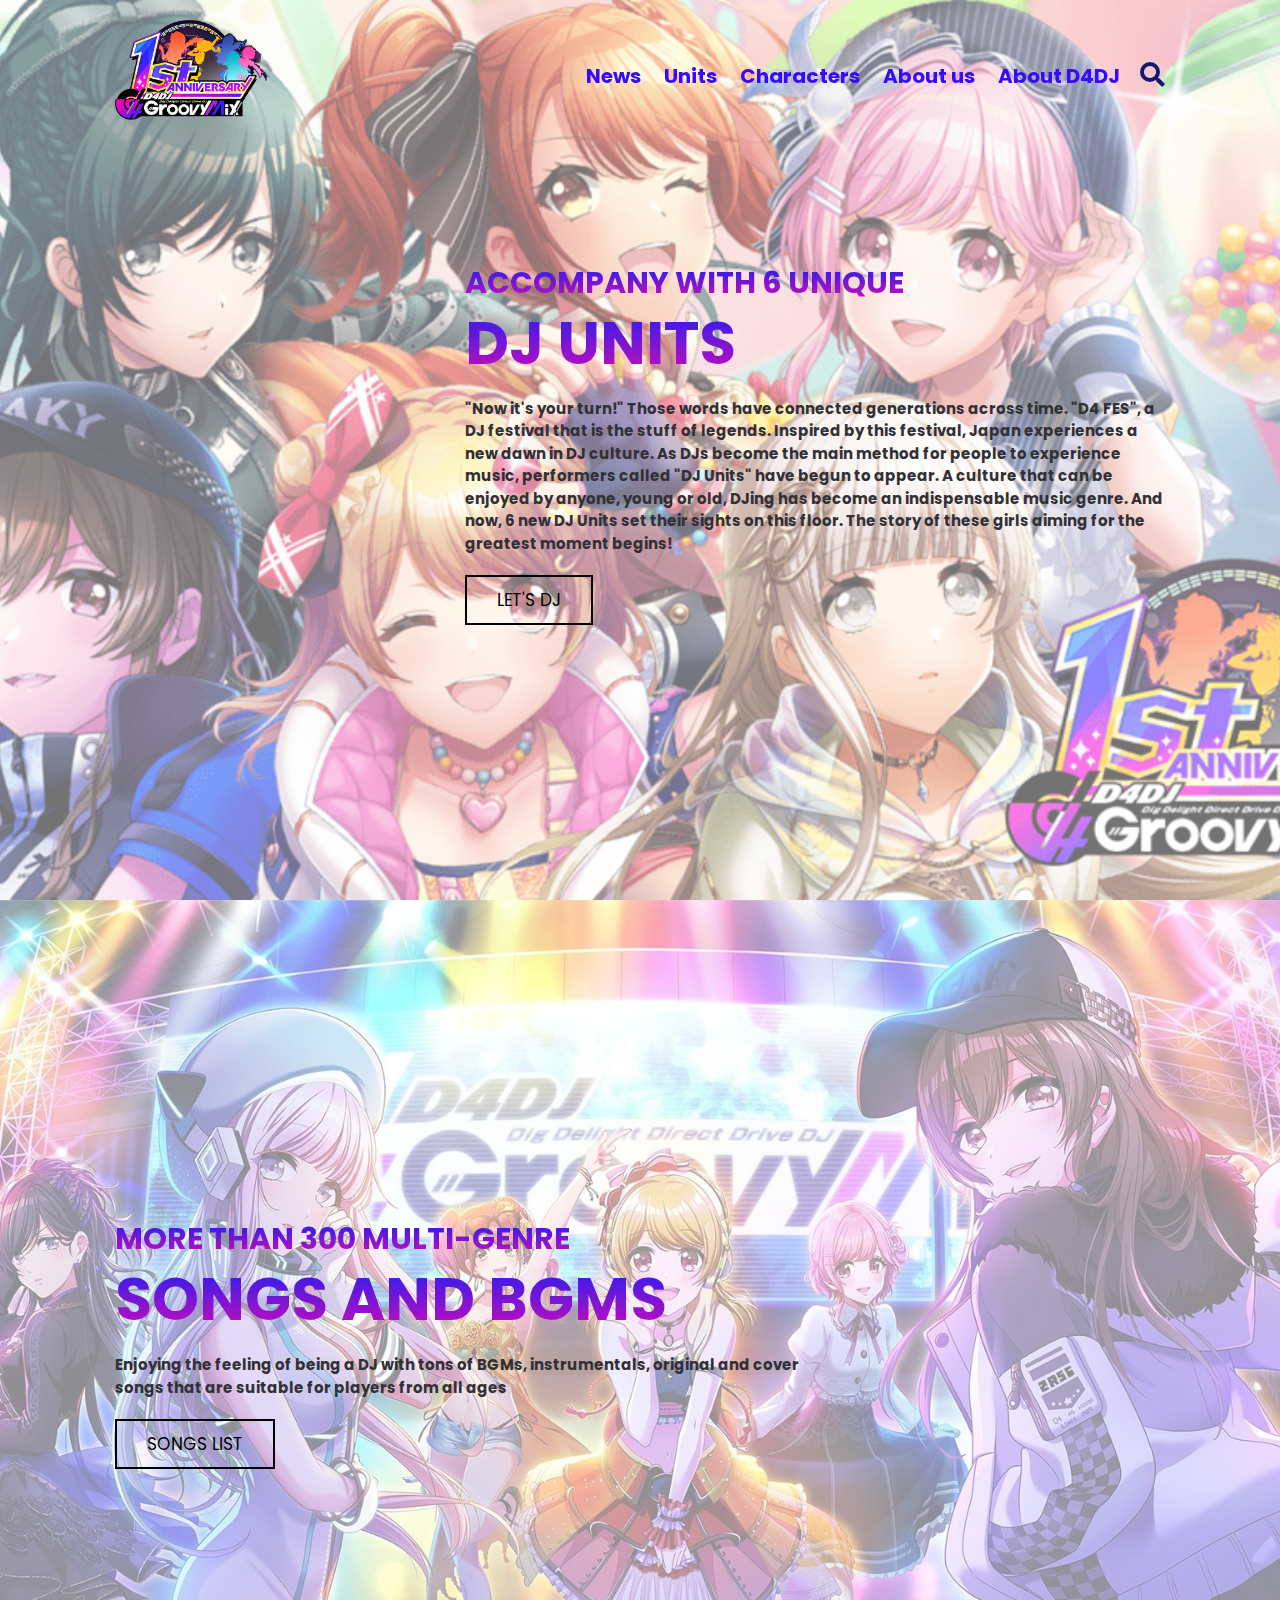
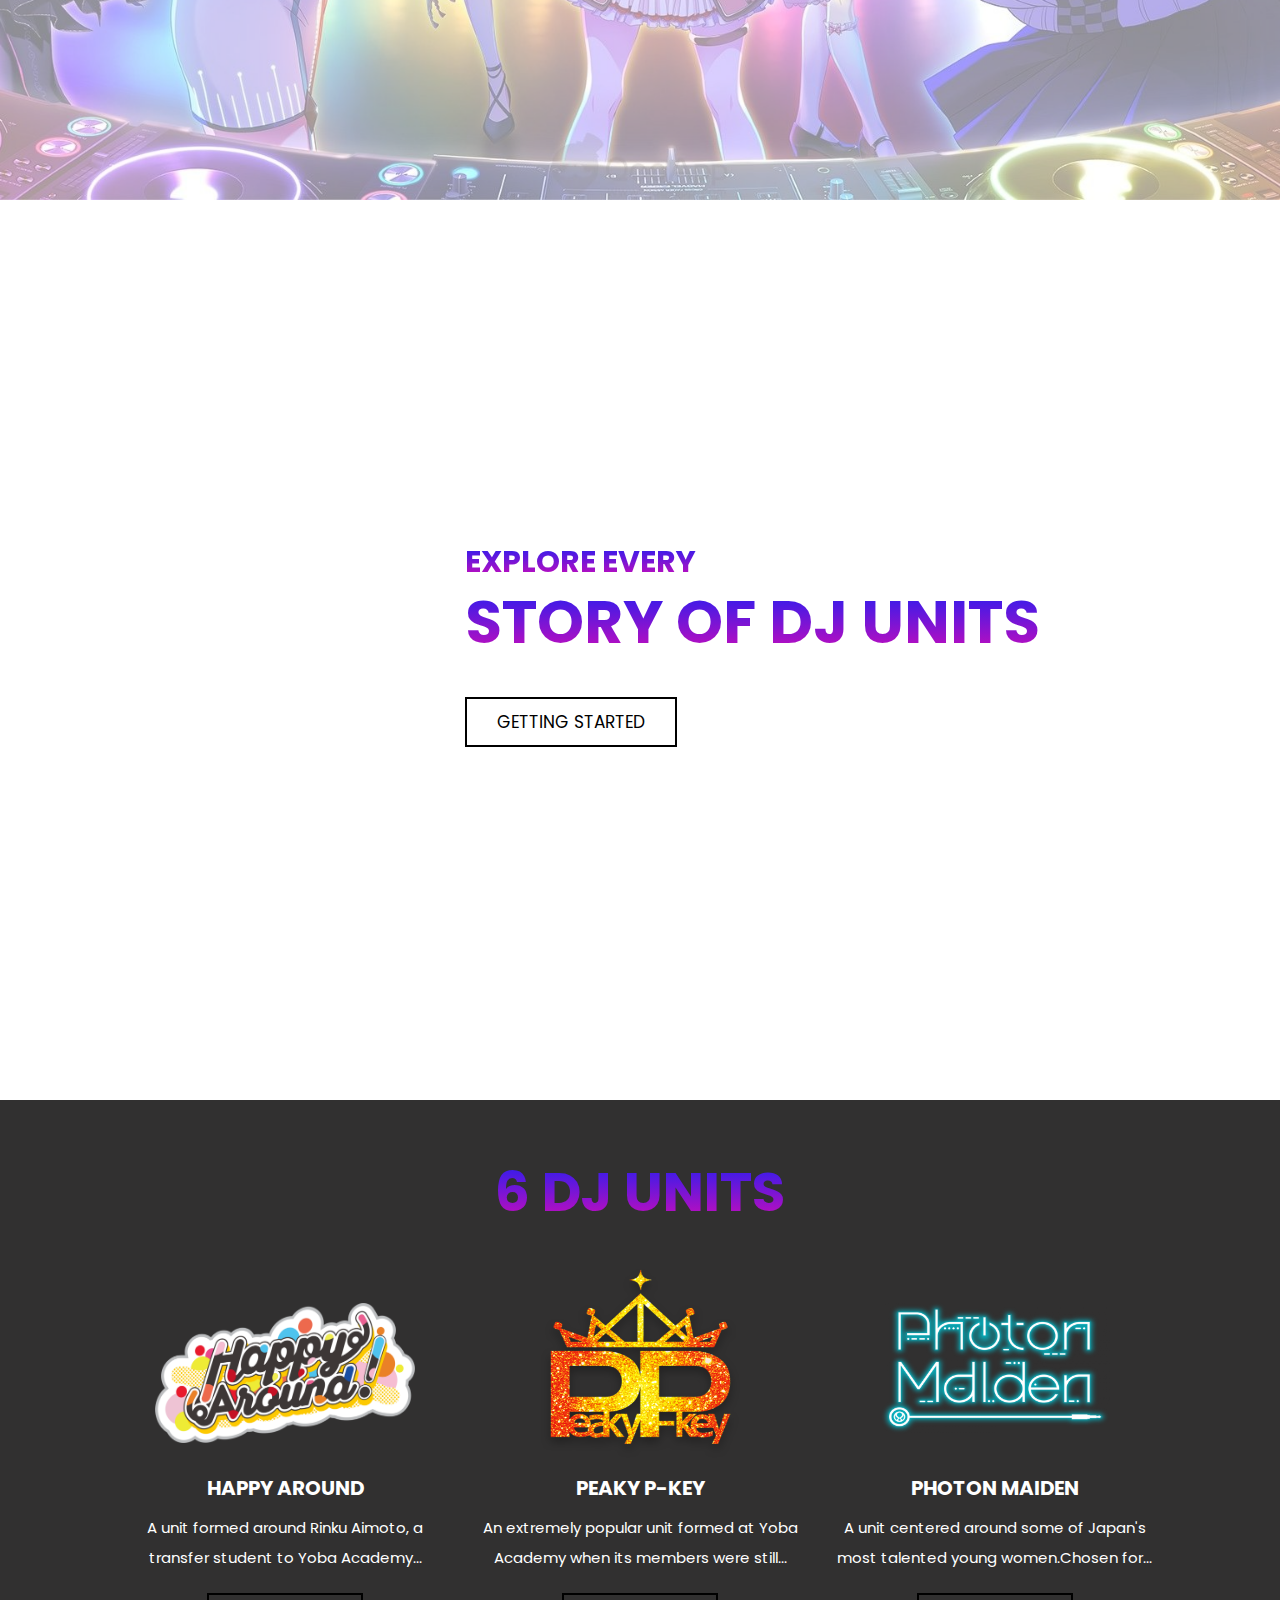
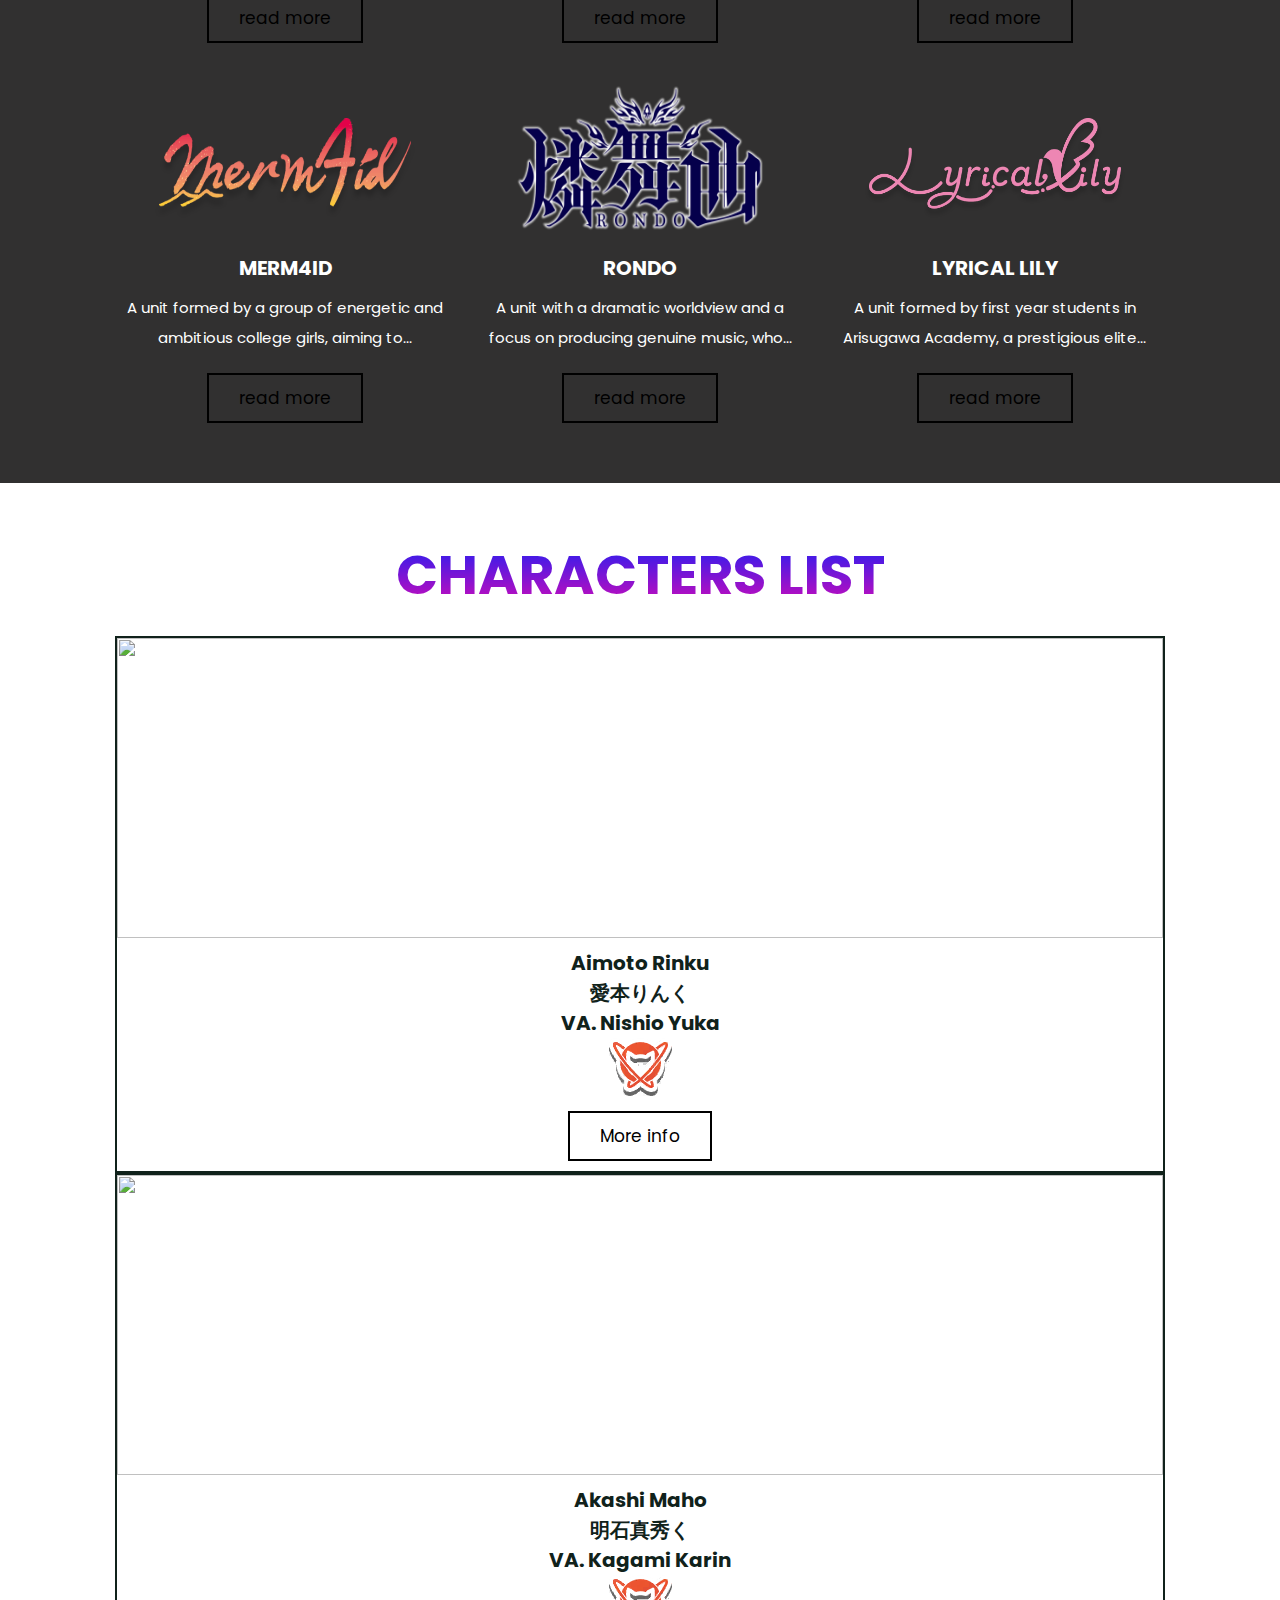
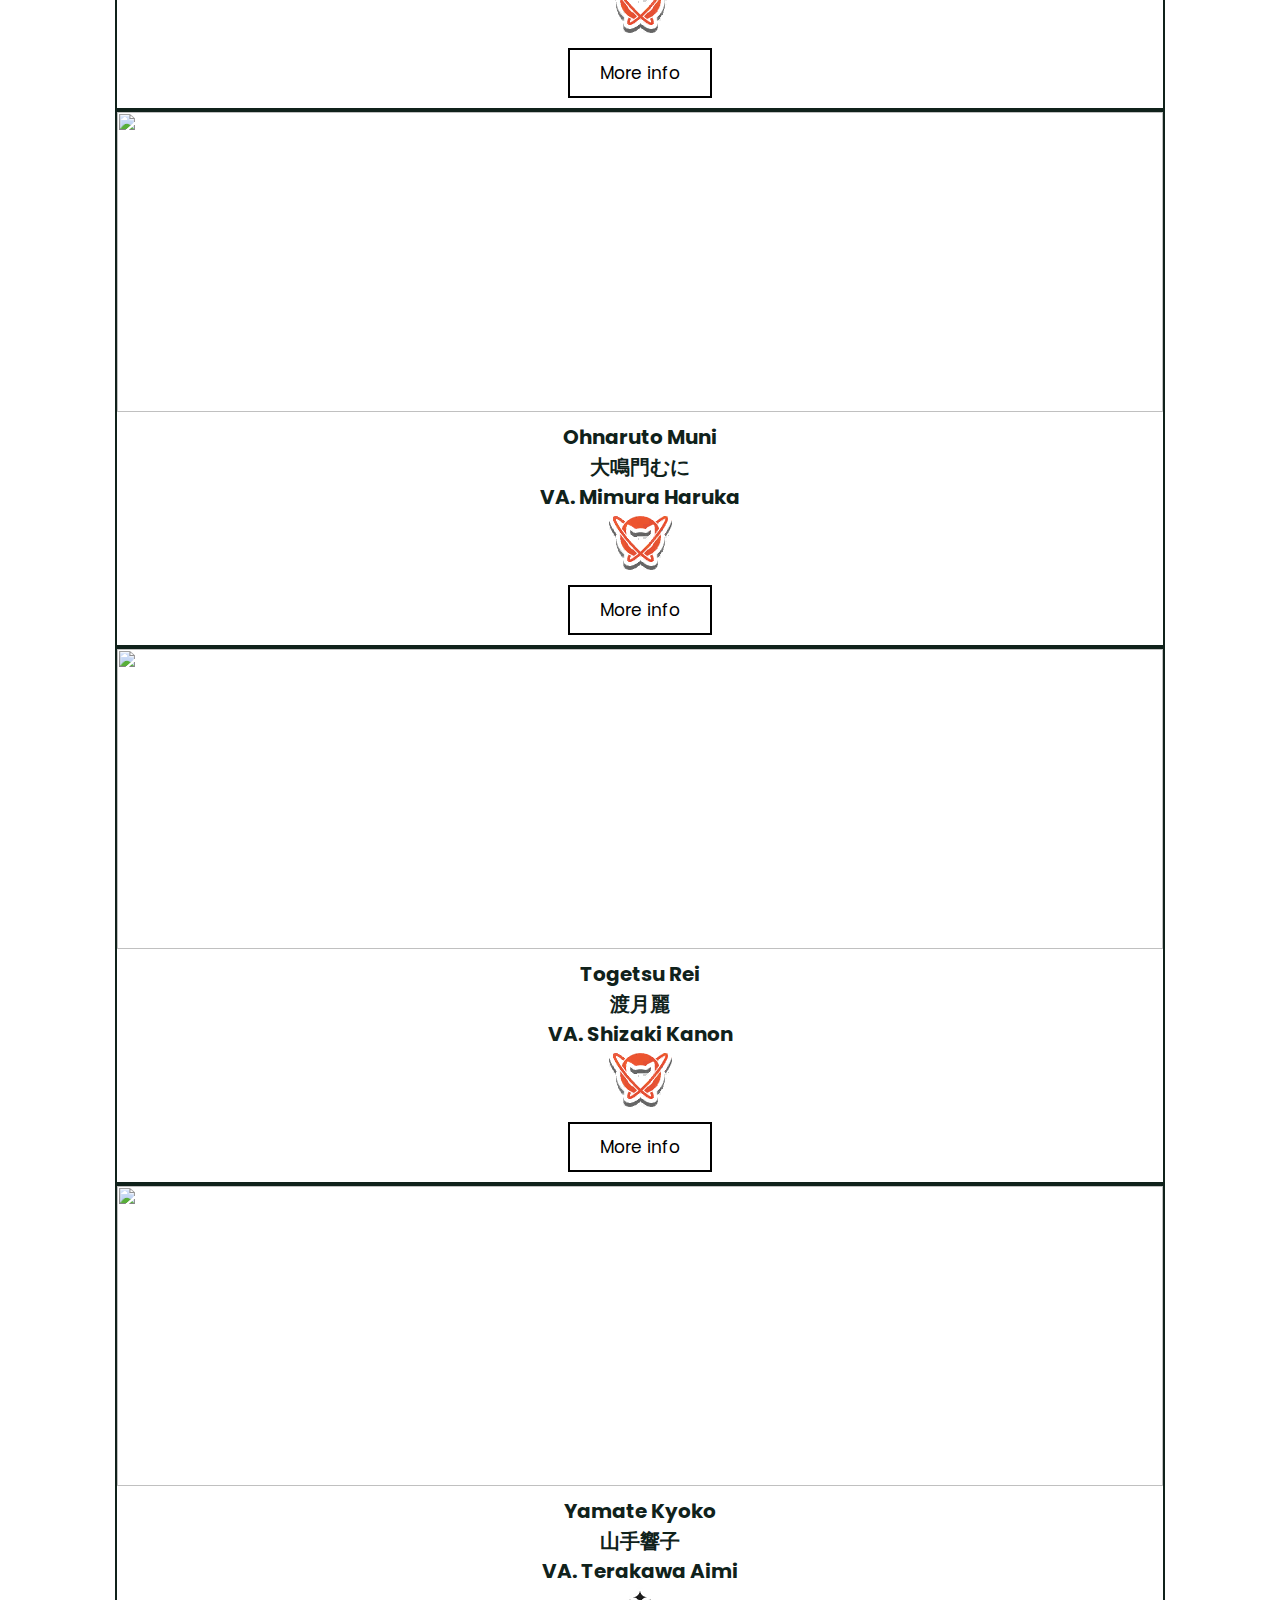
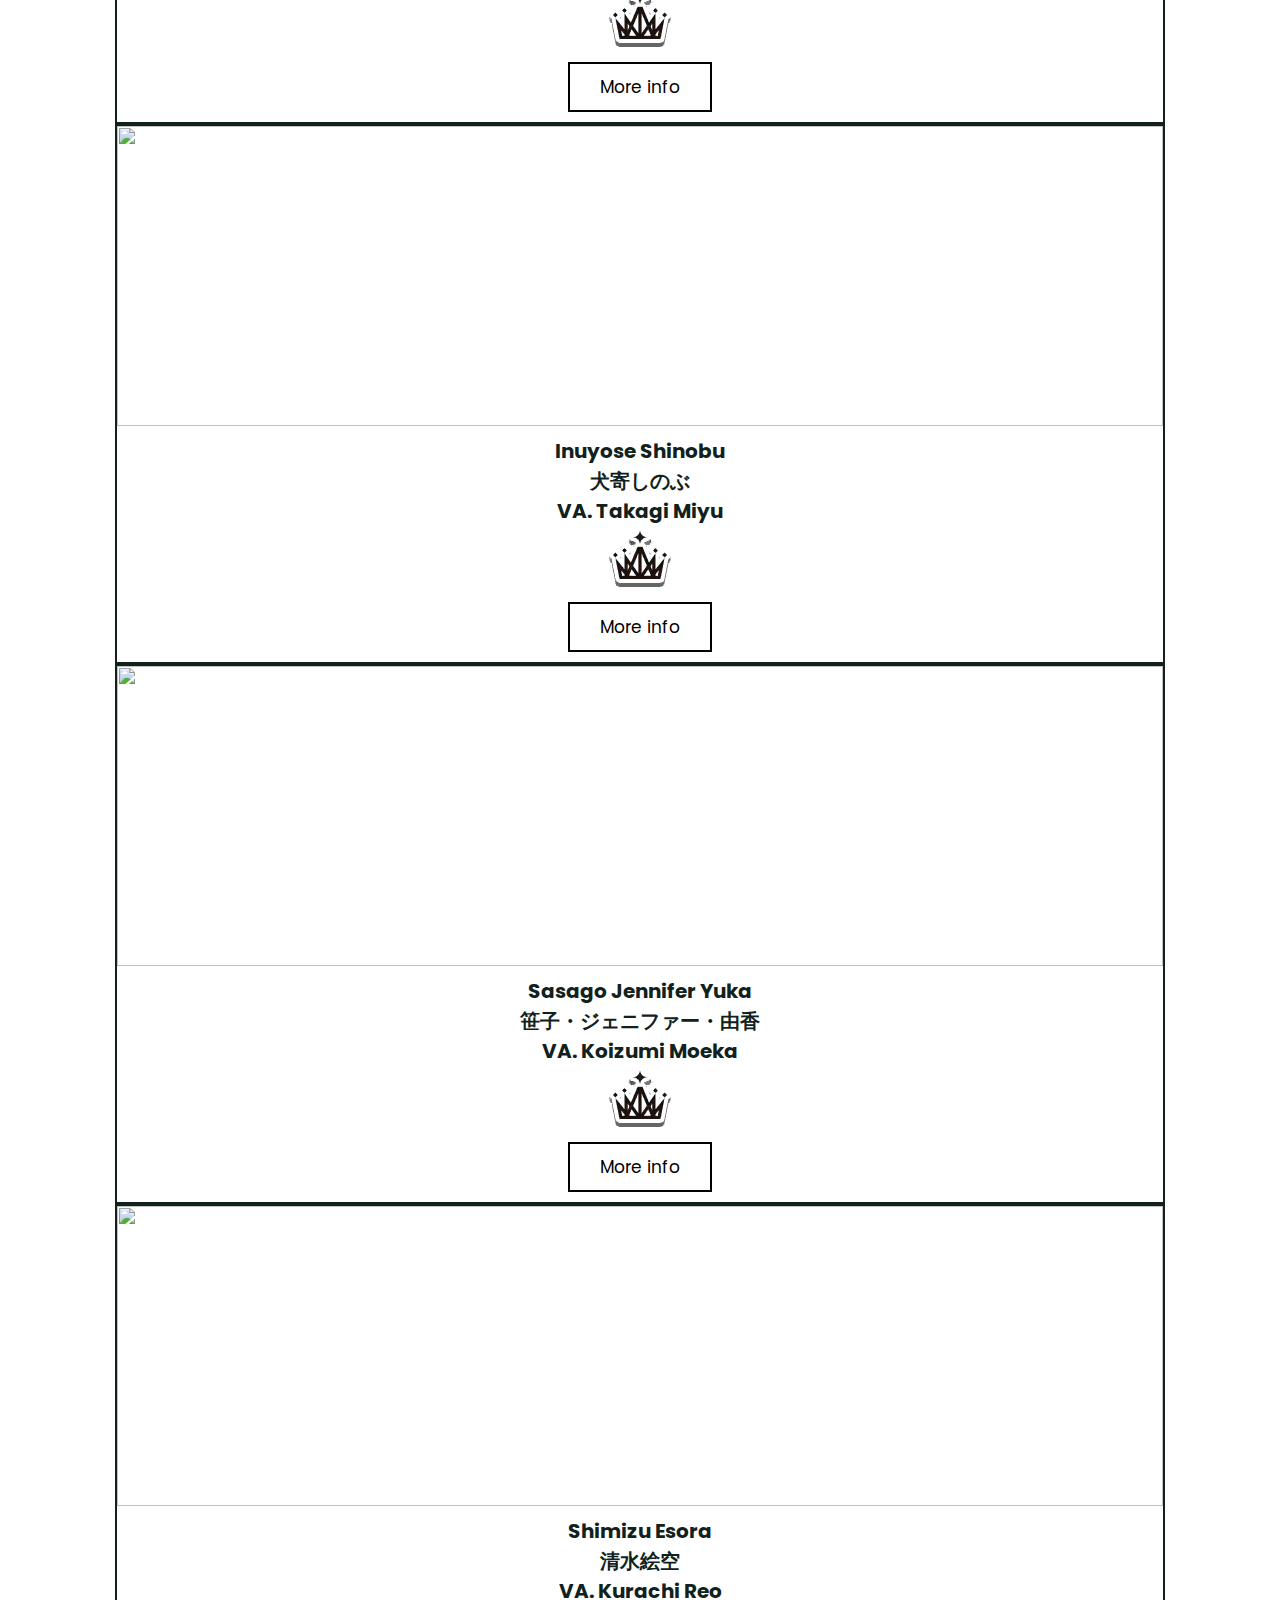
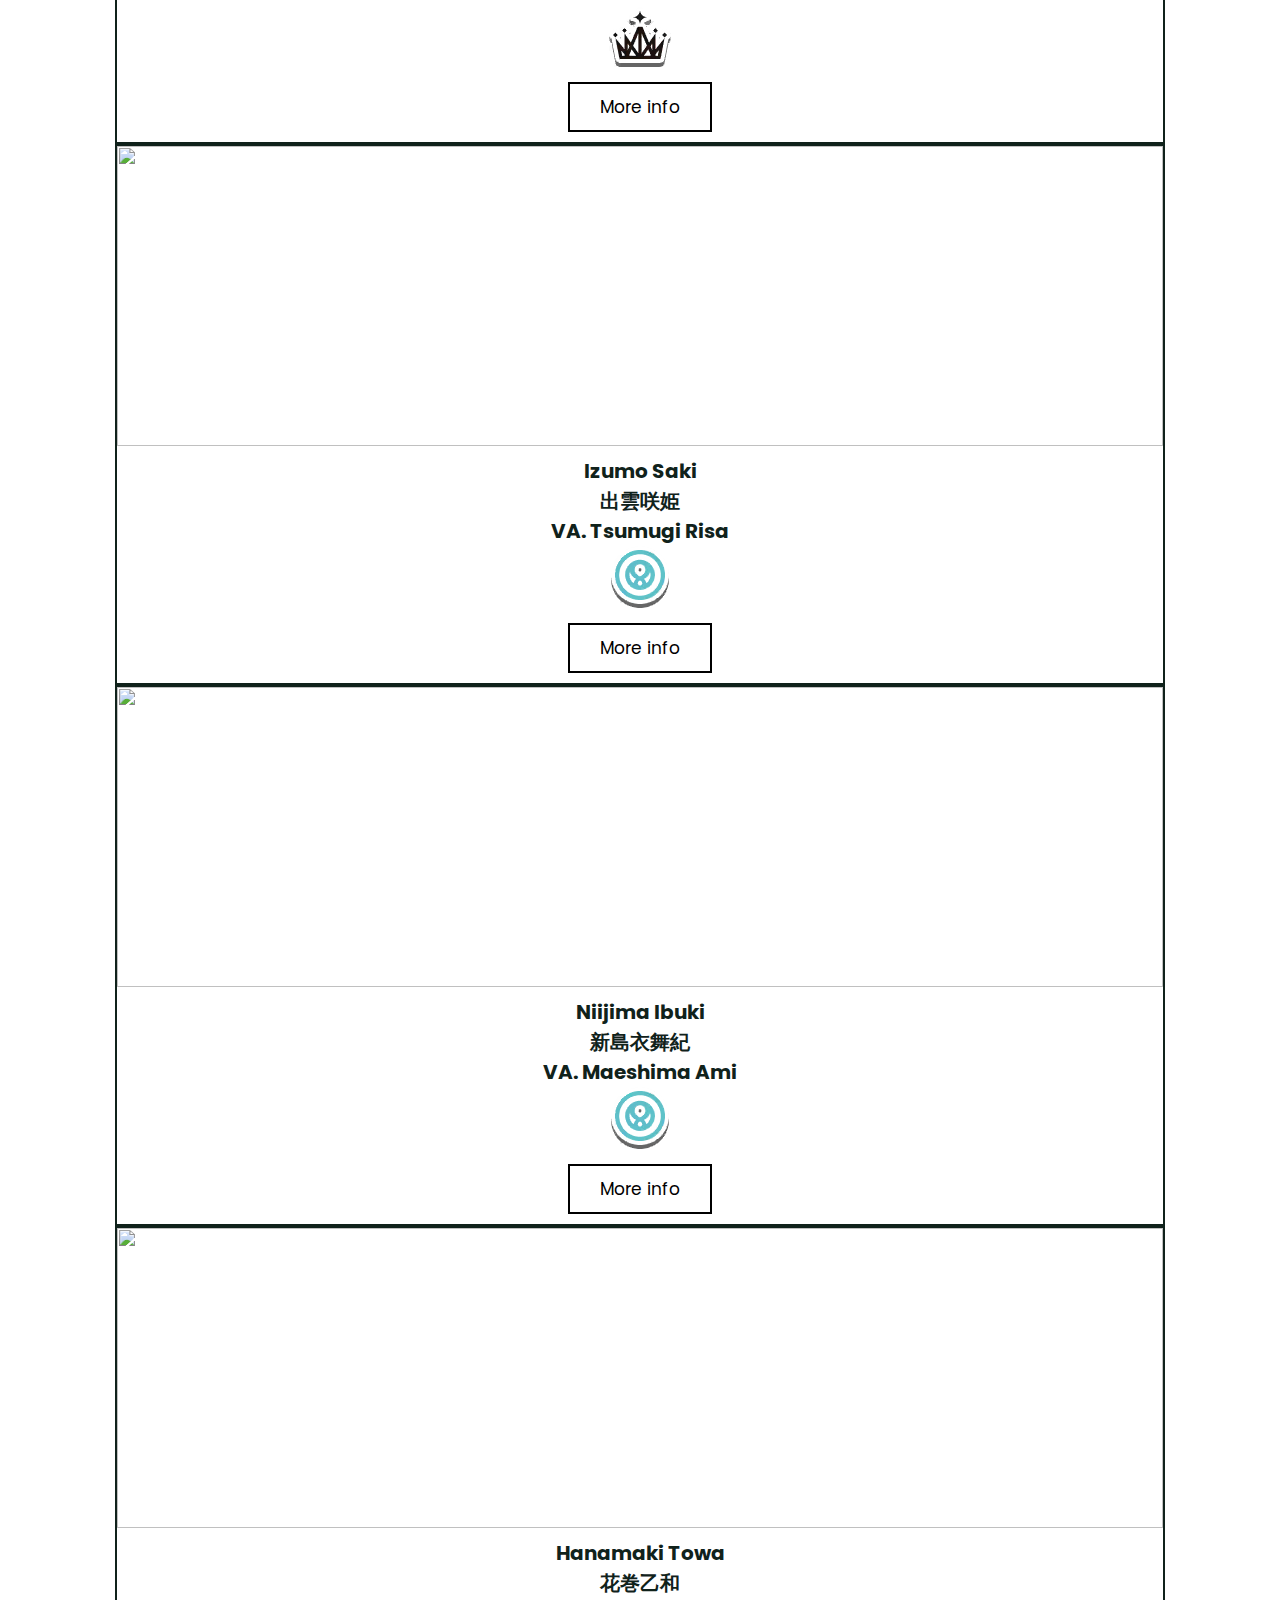
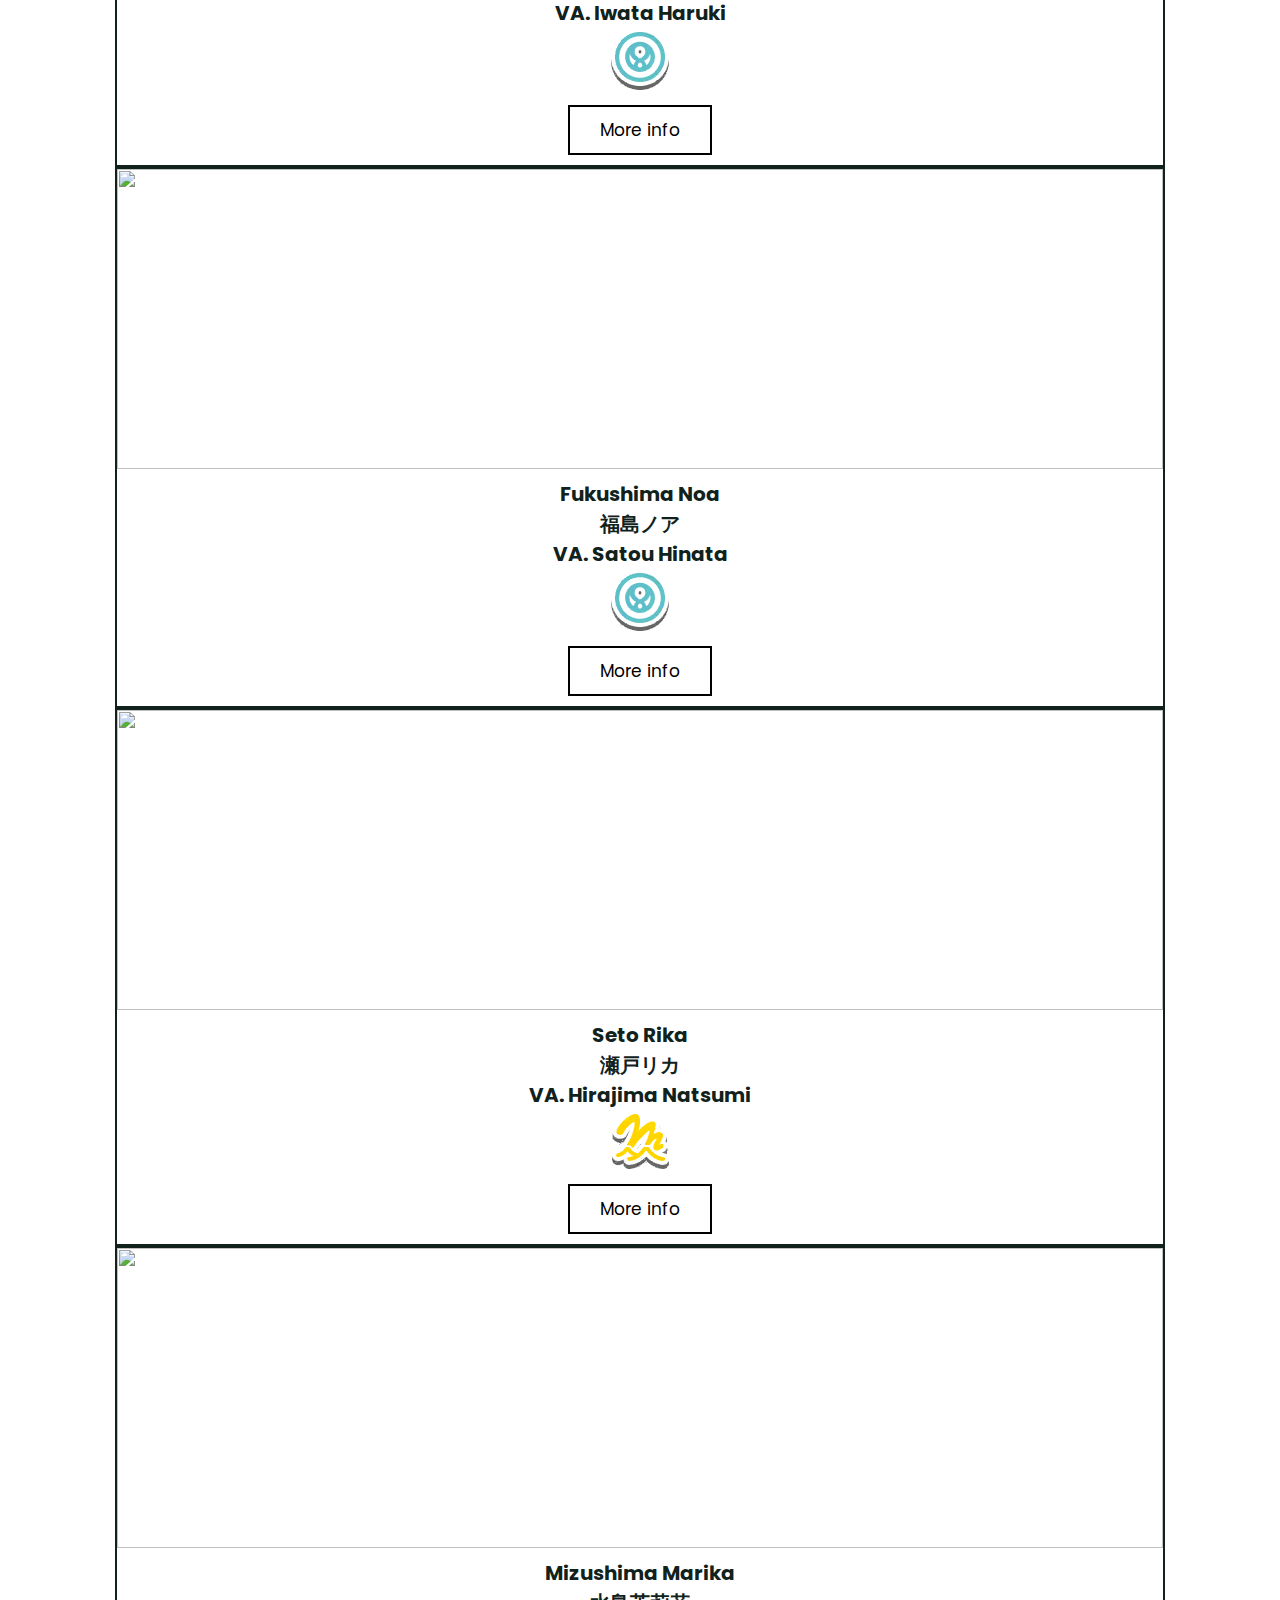
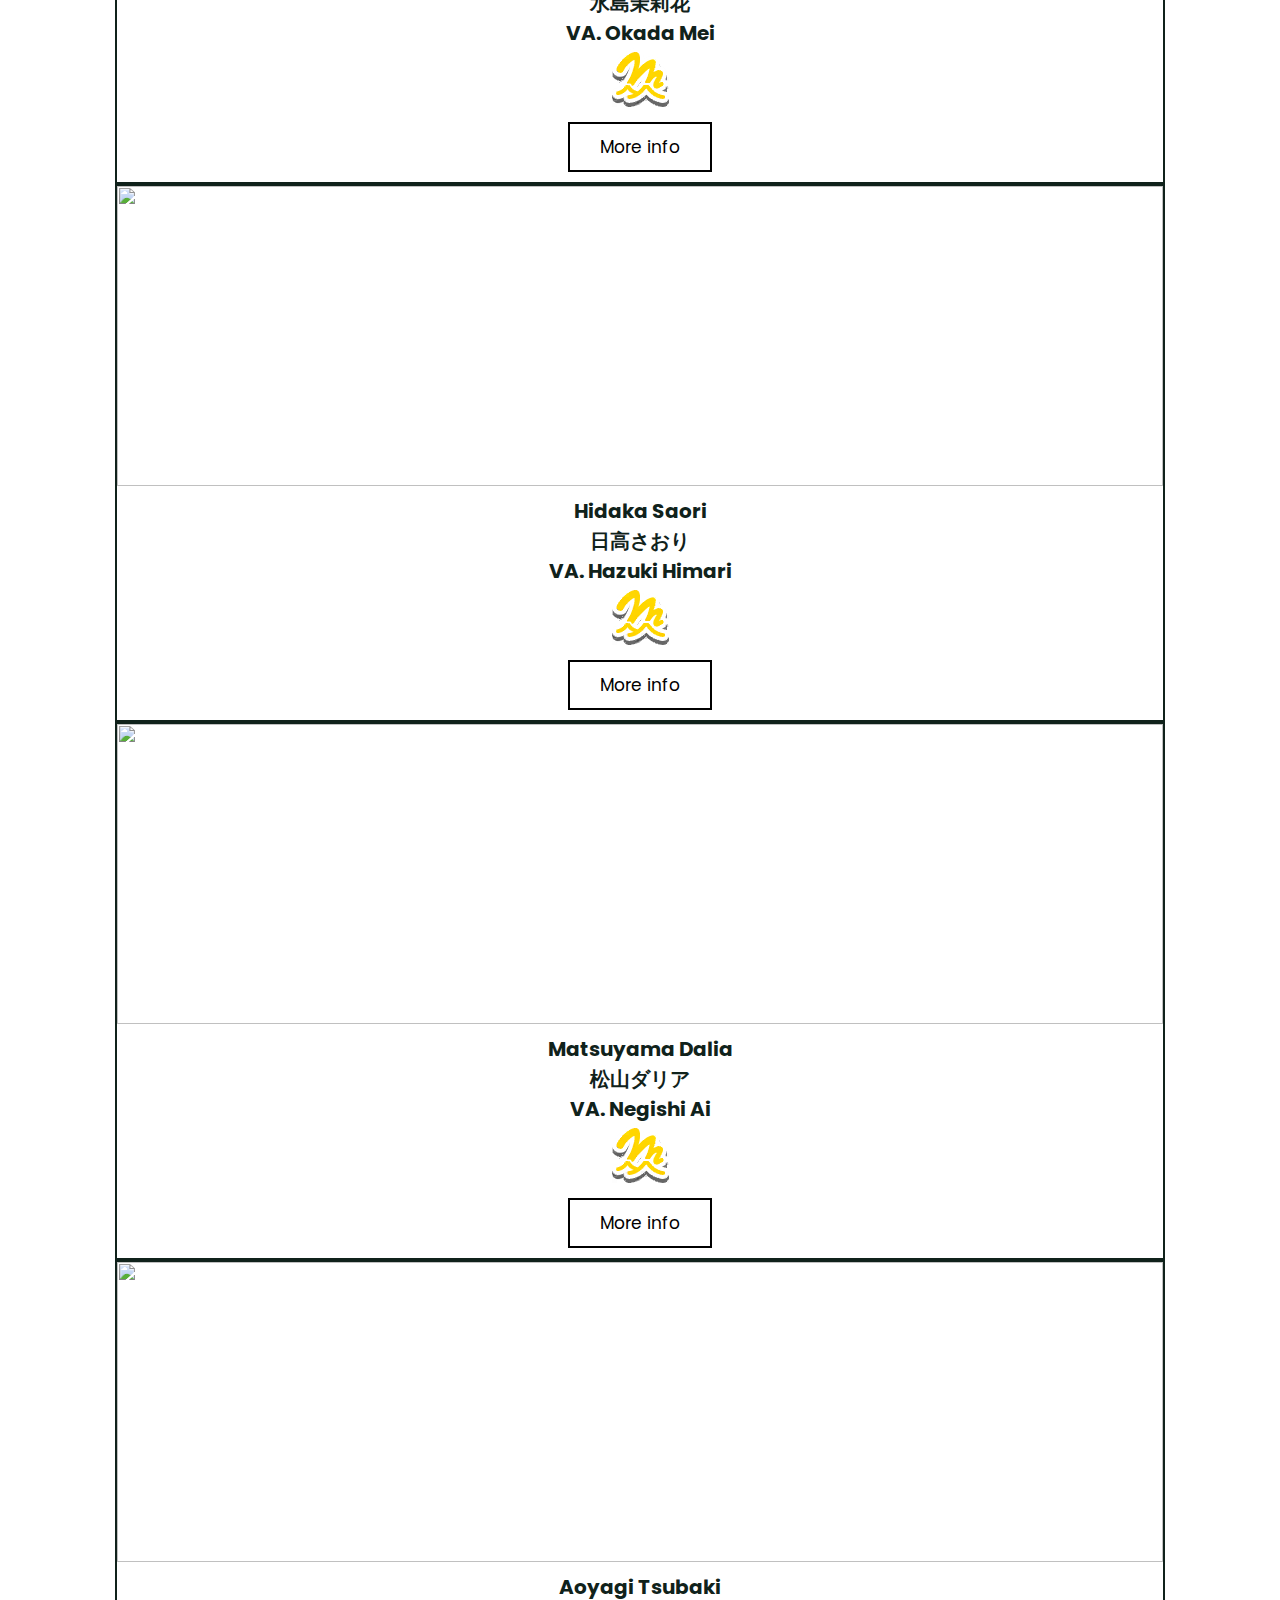
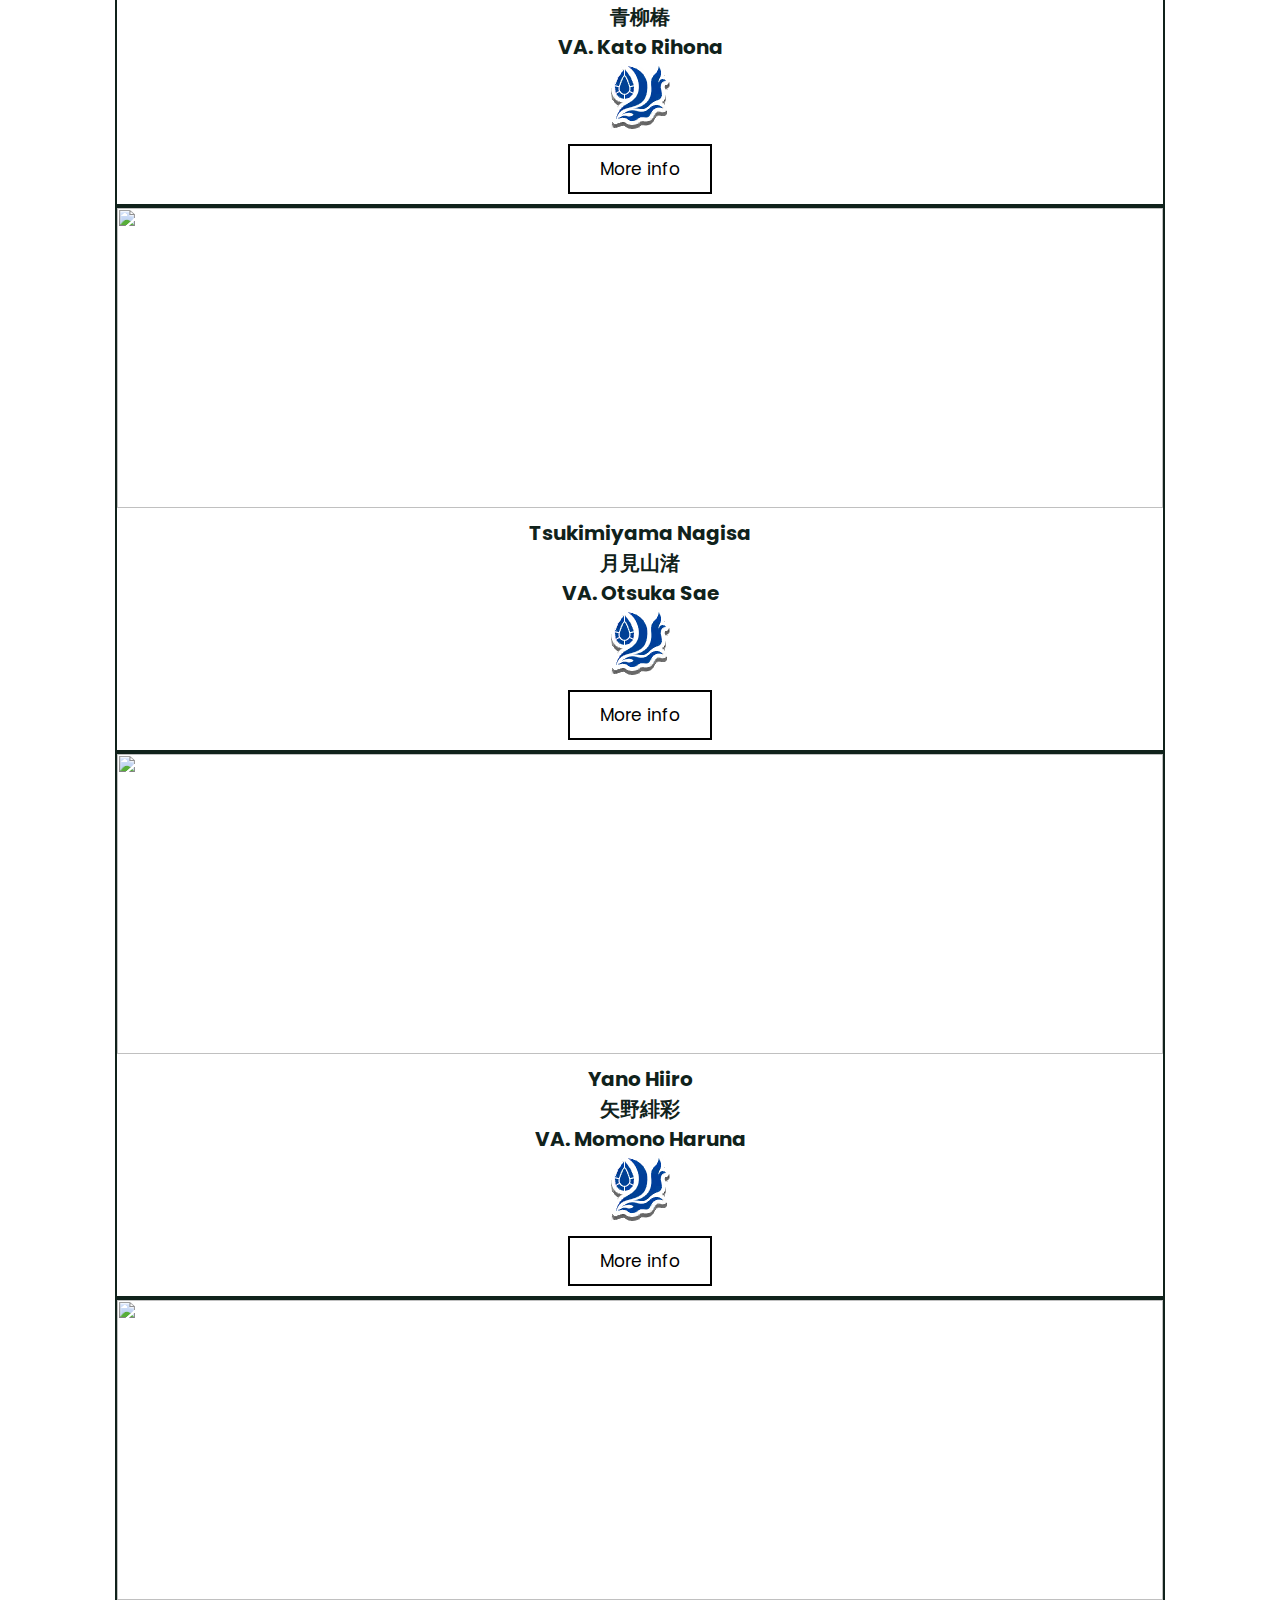
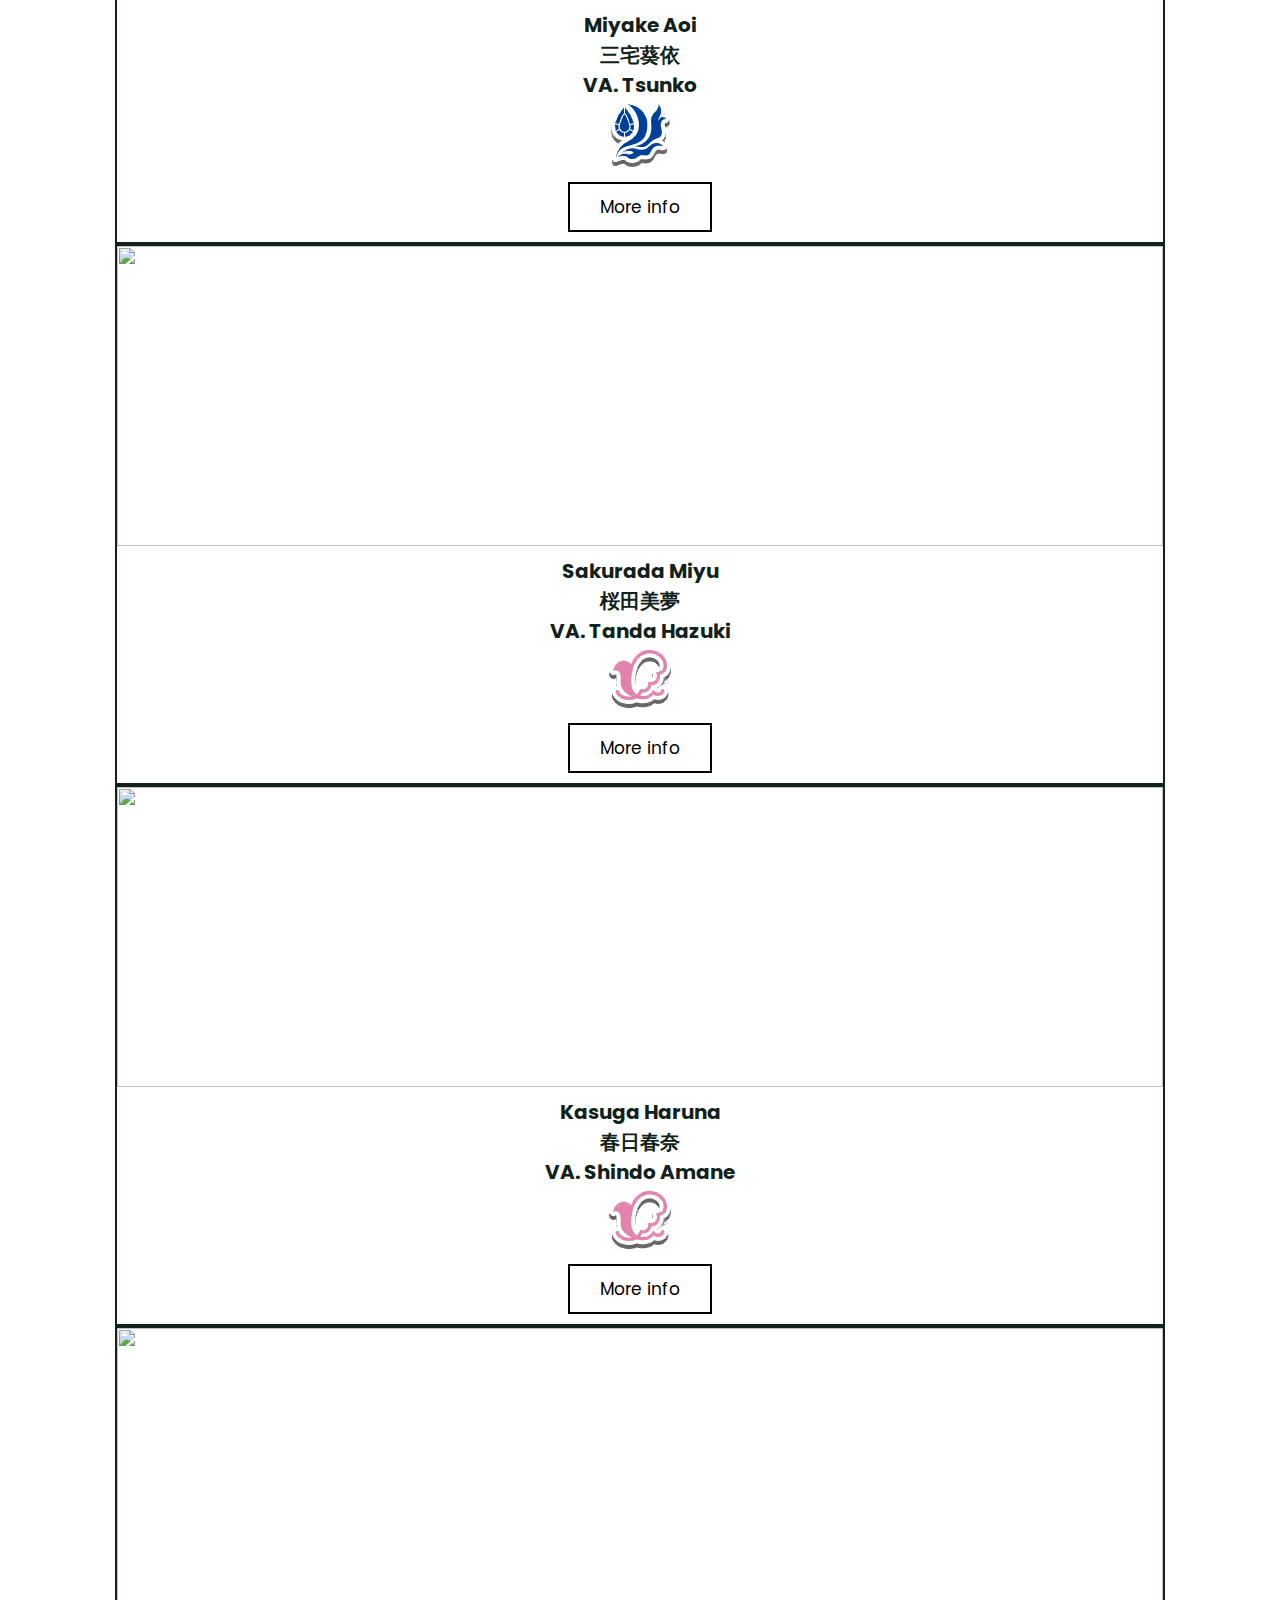
==== index.html @ d624f079 "Rename main.html to index.html" ====
<!DOCTYPE html>
<html lang="en">
<head>
    <meta charset="UTF-8">
    <meta http-equiv="X-UA-Compatible" content="IE=edge">
    <meta name="viewport" content="width=device-width, initial-scale=1.0">
    <title>D4DJ COMMUNITY</title>

    <!-- font awesome cdn link  -->
    <link rel="stylesheet" href="https://cdnjs.cloudflare.com/ajax/libs/font-awesome/5.15.4/css/all.min.css">

    <link rel="stylesheet" href="https://unpkg.com/swiper@7/swiper-bundle.min.css" />

    <!-- custom css file link  -->
    <link rel="stylesheet" href="style.css">

</head>
<body>
    
<!-- header section starts  -->

<header class="header">

    <a href="#" class="logo"> <img src="logo.png" alt=""></a>

    <nav class="navbar">
        <div id="nav-close" class="fas fa-times"></div>
        <a href="#blogs">News</a>
        <a href="#units">Units</a>
        <a href="#shop">Characters</a>
        <a href="#reviews">About us</a>
        <a href="#reviews">About D4DJ</a>
    </nav>

    <div class="icons">
        <div id="menu-btn" class="fas fa-bars"></div>
        <div id="search-btn" class="fas fa-search"></div>
    </div>

</header>

<!-- header section ends -->

<!-- search form  -->

<div class="search-form">

    <div id="close-search" class="fas fa-times"></div>

    <form action="">
        <input type="search" name="" placeholder="search here..." id="search-box">
        <label for="search-box" class="fas fa-search"></label>
    </form>
</div>

<!-- home section starts  -->

<section class="home" id="home">

    <div class="swiper home-slider">

        <div class="swiper-wrapper">

            <div class="swiper-slide">
                <div class="box" style="background: url(background1.png) no-repeat;">
                    <div class="content">
                        <span>ACCOMPANY WITH 6 UNIQUE</span>
                        <h3>DJ UNITS</h3>
                        <p>"Now it's your turn!" Those words have connected generations across time. "D4 FES", a DJ festival that is the stuff of legends. Inspired by this festival, Japan experiences a new dawn in DJ culture. As DJs become the main method for people to experience music, performers called "DJ Units" have begun to appear. A culture that can be enjoyed by anyone, young or old, DJing has become an indispensable music genre. And now, 6 new DJ Units set their sights on this floor. The story of these girls aiming for the greatest moment begins!</p>
                        <a href="#" class="btn">LET'S DJ</a>
                    </div>
                </div>
            </div>

            <div class="swiper-slide">
                <div class="box second" style="background: url(background2.png) no-repeat;">
                    <div class="content">
                        <span>MORE THAN 300 MULTI-GENRE</span>
                        <h3>SONGS AND BGMS</h3>
                        <p>Enjoying the feeling of being a DJ with tons of BGMs, instrumentals, original and cover songs that are suitable for players from all ages</p>
                        <a href="#" class="btn">SONGS LIST</a>
                    </div>
                </div>
            </div>

            <div class="swiper-slide">
                <div class="box" style="background: url(images/home-bg-3.jpg) no-repeat;">
                    <div class="content">
                        <span>explore every</span>
                        <h3>story of DJ units</h3>
                        <p></p>
                        <a href="#" class="btn">GETTING STARTED</a>
                    </div>
                </div>
            </div>

        </div>

        <div class="swiper-button-next"></div>
        <div class="swiper-button-prev"></div>

    </div>

</section>

<!-- home section ends -->

<!-- category section starts  -->

<section class="category" id="units">

    <h1 class="heading">6 DJ UNITS</h1>

    <div class="box-container">

        <div class="box">
            <img class="HA" src="happyaround.png" alt="">
            <h3>HAPPY AROUND</h3>
            <p>A unit formed around Rinku Aimoto, a transfer student to Yoba Academy...</p>
            <a href="#" class="btn">read more</a>
        </div>

        <div class="box">
            <img class="PK" src="peakypkey.png" alt="">
            <h3>PEAKY P-KEY</h3>
            <p>An extremely popular unit formed at Yoba Academy when its members were still...</p>
            <a href="#" class="btn">read more</a>
        </div>

        <div class="box">
            <img class="PT" src="photonmaiden.jpg" alt="">
            <h3>PHOTON MAIDEN</h3>
            <p>A unit centered around some of Japan's most talented young women.Chosen for...</p>
            <a href="#" class="btn">read more</a>
        </div>

        <div class="box">
            <img class="MM" src="mermaid.png" alt="">
            <h3>MERM4ID</h3>
            <p>A unit formed by a group of energetic and ambitious college girls, aiming to...</p>
            <a href="#" class="btn">read more</a>
        </div>

        <div class="box">
            <img class="RD" src="rondo.png" alt="">
            <h3>RONDO</h3>
            <p>A unit with a dramatic worldview and a focus on producing genuine music, who...</p>
            <a href="#" class="btn">read more</a>
        </div>

        <div class="box">
            <img class="LL" src="lyricallily.png" alt="">
            <h3>LYRICAL LILY</h3>
            <p>A unit formed by first year students in Arisugawa Academy, a prestigious elite...</p>
            <a href="#" class="btn">read more</a>
        </div>

    </div>

</section>

<!-- category section ends -->


<!-- shop section starts  -->

<section class="shop" id="shop">

    <h1 class="heading">CHARACTERS LIST</h1>

    <div class="swiper product-slider">

        <div class="swiper-wrapper">

            <div class="swiper-slide slide">
                <div class="image">
                    <img src="rinku.png" alt="">
                </div>
                <div class="content">
                    <h3>Aimoto Rinku</h3>
                    <h3>愛本りんく</h3>
                    <h3>VA. Nishio Yuka</h3>
                    <div class="icon"><img src="happyaroundicon.png" alt=""></div>
                    <a href="#" class="btn">More info</a>
                </div>
            </div>

            <div class="swiper-slide slide">
                <div class="image">
                    <img src="maho.png" alt="">
                </div>
                <div class="content">
                    <h3>Akashi Maho</h3>
                    <h3>明石真秀く</h3>
                    <h3>VA. Kagami Karin</h3>
                    <div class="icon"><img src="happyaroundicon.png" alt=""></div>
                    <a href="#" class="btn">More info</a>
                </div>
            </div>
            
            <div class="swiper-slide slide">
                <div class="image">
                    <img src="muni.png" alt="">
                </div>
                <div class="content">
                    <h3>Ohnaruto Muni</h3>
                    <h3>大鳴門むに</h3>
                    <h3>VA. Mimura Haruka</h3>
                    <div class="icon"><img src="happyaroundicon.png" alt=""></div>
                    <a href="#" class="btn">More info</a>
                </div>
            </div>

            <div class="swiper-slide slide">
                <div class="image">
                    <img src="rei.png" alt="">
                </div>
                <div class="content">
                    <h3>Togetsu Rei</h3>
                    <h3>渡月麗</h3>
                    <h3>VA. Shizaki Kanon</h3>
                    <div class="icon"><img src="happyaroundicon.png" alt=""></div>
                    <a href="#" class="btn">More info</a>
                </div>
            </div>

            <div class="swiper-slide slide">
                <div class="image">
                    <img src="kyoko.png" alt="">
                </div>
                <div class="content">
                    <h3>Yamate Kyoko</h3>
                    <h3>山手響子</h3>
                    <h3>VA. Terakawa Aimi</h3>
                    <div class="icon"><img src="peakypkeyicon.png" alt=""></div>
                    <a href="#" class="btn">More info</a>
                </div>
            </div>

            <div class="swiper-slide slide">
                <div class="image">
                    <img src="shinobu.png" alt="">
                </div>
                <div class="content">
                    <h3>Inuyose Shinobu</h3>
                    <h3>犬寄しのぶ</h3>
                    <h3>VA. Takagi Miyu</h3>
                    <div class="icon"><img src="peakypkeyicon.png" alt=""></div>
                    <a href="#" class="btn">More info</a>
                </div>
            </div>

            <div class="swiper-slide slide">
                <div class="image">
                    <img src="yuka.png" alt="">
                </div>
                <div class="content">
                    <h3>Sasago Jennifer Yuka</h3>
                    <h3>笹子・ジェニファー・由香</h3>
                    <h3>VA. Koizumi Moeka</h3>
                    <div class="icon"><img src="peakypkeyicon.png" alt=""></div>
                    <a href="#" class="btn">More info</a>
                </div>
            </div>

            <div class="swiper-slide slide">
                <div class="image">
                    <img src="esora.png" alt="">
                </div>
                <div class="content">
                    <h3>Shimizu Esora</h3>
                    <h3>清水絵空</h3>
                    <h3>VA. Kurachi Reo</h3>
                    <div class="icon"><img src="peakypkeyicon.png" alt=""></div>
                    <a href="#" class="btn">More info</a>
                </div>
            </div>

            <div class="swiper-slide slide">
                <div class="image">
                    <img src="saki.png" alt="">
                </div>
                <div class="content">
                    <h3>Izumo Saki</h3>
                    <h3>出雲咲姫</h3>
                    <h3>VA. Tsumugi Risa</h3>
                    <div class="icon"><img src="photonmaidenicon.jpg" alt=""></div>
                    <a href="#" class="btn">More info</a>
                </div>
            </div>

            <div class="swiper-slide slide">
                <div class="image">
                    <img src="ibuki.png" alt="">
                </div>
                <div class="content">
                    <h3>Niijima Ibuki</h3>
                    <h3>新島衣舞紀</h3>
                    <h3>VA. Maeshima Ami</h3>
                    <div class="icon"><img src="photonmaidenicon.jpg" alt=""></div>
                    <a href="#" class="btn">More info</a>
                </div>
            </div>

            <div class="swiper-slide slide">
                <div class="image">
                    <img src="towa.png" alt="">
                </div>
                <div class="content">
                    <h3>Hanamaki Towa</h3>
                    <h3>花巻乙和</h3>
                    <h3>VA. Iwata Haruki</h3>
                    <div class="icon"><img src="photonmaidenicon.jpg" alt=""></div>
                    <a href="#" class="btn">More info</a>
                </div>
            </div>

            <div class="swiper-slide slide">
                <div class="image">
                    <img src="noa.png" alt="">
                </div>
                <div class="content">
                    <h3>Fukushima Noa</h3>
                    <h3>福島ノア</h3>
                    <h3>VA. Satou Hinata</h3>
                    <div class="icon"><img src="photonmaidenicon.jpg" alt=""></div>
                    <a href="#" class="btn">More info</a>
                </div>
            </div>

            <div class="swiper-slide slide">
                <div class="image">
                    <img src="rika.png" alt="">
                </div>
                <div class="content">
                    <h3>Seto Rika</h3>
                    <h3>瀬戸リカ</h3>
                    <h3>VA. Hirajima Natsumi</h3>
                    <div class="icon"><img src="mermaidicon.png" alt=""></div>
                    <a href="#" class="btn">More info</a>
                </div>
            </div>

            <div class="swiper-slide slide">
                <div class="image">
                    <img src="marika.png" alt="">
                </div>
                <div class="content">
                    <h3>Mizushima Marika</h3>
                    <h3>水島茉莉花</h3>
                    <h3>VA. Okada Mei</h3>
                    <div class="icon"><img src="mermaidicon.png" alt=""></div>
                    <a href="#" class="btn">More info</a>
                </div>
            </div>

            <div class="swiper-slide slide">
                <div class="image">
                    <img src="saori.png" alt="">
                </div>
                <div class="content">
                    <h3>Hidaka Saori</h3>
                    <h3>日高さおり</h3>
                    <h3>VA. Hazuki Himari</h3>
                    <div class="icon"><img src="mermaidicon.png" alt=""></div>
                    <a href="#" class="btn">More info</a>
                </div>
            </div>

            <div class="swiper-slide slide">
                <div class="image">
                    <img src="dalia.png" alt="">
                </div>
                <div class="content">
                    <h3>Matsuyama Dalia</h3>
                    <h3>松山ダリア</h3>
                    <h3>VA. Negishi Ai</h3>
                    <div class="icon"><img src="mermaidicon.png" alt=""></div>
                    <a href="#" class="btn">More info</a>
                </div>
            </div>
            
            <div class="swiper-slide slide">
                <div class="image">
                    <img src="tsubaki.png" alt="">
                </div>
                <div class="content">
                    <h3>Aoyagi Tsubaki</h3>
                    <h3>青柳椿</h3>
                    <h3>VA. Kato Rihona</h3>
                    <div class="icon"><img src="rondoicon.png" alt=""></div>
                    <a href="#" class="btn">More info</a>
                </div>
            </div>

            <div class="swiper-slide slide">
                <div class="image">
                    <img src="nagisa.png" alt="">
                </div>
                <div class="content">
                    <h3>Tsukimiyama Nagisa</h3>
                    <h3>月見山渚</h3>
                    <h3>VA. Otsuka Sae</h3>
                    <div class="icon"><img src="rondoicon.png" alt=""></div>
                    <a href="#" class="btn">More info</a>
                </div>
            </div>

            <div class="swiper-slide slide">
                <div class="image">
                    <img src="hiiro.png" alt="">
                </div>
                <div class="content">
                    <h3>Yano Hiiro</h3>
                    <h3>矢野緋彩</h3>
                    <h3>VA. Momono Haruna</h3>
                    <div class="icon"><img src="rondoicon.png" alt=""></div>
                    <a href="#" class="btn">More info</a>
                </div>
            </div>

            <div class="swiper-slide slide">
                <div class="image">
                    <img src="aoi.png" alt="">
                </div>
                <div class="content">
                    <h3>Miyake Aoi</h3>
                    <h3>三宅葵依</h3>
                    <h3>VA. Tsunko</h3>
                    <div class="icon"><img src="rondoicon.png" alt=""></div>
                    <a href="#" class="btn">More info</a>
                </div>
            </div>

            <div class="swiper-slide slide">
                <div class="image">
                    <img src="miyu.png" alt="">
                </div>
                <div class="content">
                    <h3>Sakurada Miyu</h3>
                    <h3>桜田美夢</h3>
                    <h3>VA. Tanda Hazuki</h3>
                    <div class="icon"><img src="lyricallilyicon.png" alt=""></div>
                    <a href="#" class="btn">More info</a>
                </div>
            </div>

            <div class="swiper-slide slide">
                <div class="image">
                    <img src="haruna.png" alt="">
                </div>
                <div class="content">
                    <h3>Kasuga Haruna</h3>
                    <h3>春日春奈</h3>
                    <h3>VA. Shindo Amane</h3>
                    <div class="icon"><img src="lyricallilyicon.png" alt=""></div>
                    <a href="#" class="btn">More info</a>
                </div>
            </div>

            <div class="swiper-slide slide">
                <div class="image">
                    <img src="kurumi.png" alt="">
                </div>
                <div class="content">
                    <h3>Shiratori Kurumi</h3>
                    <h3>白鳥胡桃</h3>
                    <h3>VA. Fukagawa Ruka</h3>
                    <div class="icon"><img src="lyricallilyicon.png" alt=""></div>
                    <a href="#" class="btn">More info</a>
                </div>
            </div>

            <div class="swiper-slide slide">
                <div class="image">
                    <img src="miiko.png" alt="">
                </div>
                <div class="content">
                    <h3>Takeshita Miiko</h3>
                    <h3>竹下みいこ</h3>
                    <h3>VA. Watase Yuzuki</h3>
                    <div class="icon"><img src="lyricallilyicon.png" alt=""></div>
                    <a href="#" class="btn">More info</a>
                </div>
            </div>

            <div class="swiper-slide slide">
                <div class="image">
                    <img src="michiru.png" alt="">
                </div>
                <div class="content">
                    <h3>Kaibara Michiru</h3>
                    <h3>海原ミチル</h3>
                    <h3>VA. Koiwai Kotori</h3>
                    <br>
                    <h3>SOLO DJ UNIT</h3>
                    <br>
                    <a href="#" class="btn">More info</a>
                </div>
            </div>

        </div>

        <div class="swiper-button-next"></div>
        <div class="swiper-button-prev"></div>

    </div>

</section>

<!-- shop section ends -->


<!-- reviews section starts  -->

<section class="reviews" id="reviews">

    <h1 class="heading">About D4DJ Groovy Mix</h1>

</section>

<!-- reviews section ends -->

<!-- services section starts  -->

<section class="services">

    <h1 class="heading"> About us </h1>    
    </div>

</section>

<!-- services section ends -->

<!-- blogs section starts  -->

<section class="blogs" id="blogs">

    <h1 class="heading"> New Info.s and Events </h1>

    <div class="swiper blogs-slider">

        <div class="swiper-wrapper">

            <div class="swiper-slide slide">
                <img src="event3.png" alt="">
                <div class="icons">
                    <a href="#"> <i class="fas fa-calendar"></i> 1st mar, 2022 </a>
                    <a href="#"> <i class="fas fa-user"></i> by admin </a>
                </div>
                <h3>Muni Birthday gacha</h3>
                <p>Event start - Attribute</p>
                <a href="#" class="btn">read more</a>
            </div>

            <div class="swiper-slide slide">
                <img src="event2.png" alt="">
                <div class="icons">
                    <a href="#"> <i class="fas fa-calendar"></i> 24th Feb, 2022 </a>
                    <a href="#"> <i class="fas fa-user"></i> by admin </a>
                </div>
                <h3>Event name</h3>
                <p>Event bonus character, Gacha characters, Attribute</p>
                <a href="#" class="btn">read more</a>
            </div>

            <div class="swiper-slide slide">
                <img src="event1.png" alt="">
                <div class="icons">
                    <a href="#"> <i class="fas fa-calendar"></i> 17th Feb, 2022 </a>
                    <a href="#"> <i class="fas fa-user"></i> by admin </a>
                </div>
                <h3>Event name</h3>
                <p>Event bonus character, Gacha characters, Attribute</p>
                <a href="#" class="btn">read more</a>
            </div>

        </div>

    </div>

</section>

<!-- blogs section ends -->

<!-- newsletter section  -->

<section class="newsletter">

    <div class="content">
        <h1 class="heading">Donate us</h1>
        <p>If you are interesting in my website and want to support us, you can donate through the patreon link below! </p>
        <form action="">
            <a href="#" class="btn">Patreon link</a>
        </form>
        <p>Thank you for your supports!</p>
    </div>

</section>

<section class="clients">

    <div class="swiper clients-slider">
        <div class="swiper-wrapper">
            <div class="swiper-slide silde"><img src="images/client-logo-1.png" alt=""></div>
            <div class="swiper-slide silde"><img src="images/client-logo-2.png" alt=""></div>
            <div class="swiper-slide silde"><img src="images/client-logo-3.png" alt=""></div>
            <div class="swiper-slide silde"><img src="images/client-logo-4.png" alt=""></div>
        </div>
    </div>

</section>

<!-- footer section starts  -->

<section class="footer">

    <div class="box-container">

        <div class="box">
            <h3>quick links</h3>
            <a href="#home">home</a>
            <a href="#shop">characters</a>
            <a href="#units">units</a>
            <a href="#blogs">New posts</a>
        </div>

        <div class="box">
            <h3>extra links</h3>
            <a href="#">Q&A</a>
            <a href="#">chat room</a>
            <a href="#">fanart</a>
            <a href="#">terms of use</a>
            <a href="#">privacy policy</a>
        </div>

        <div class="box">
            <h3>contact info</h3>
            <a href="#"> <i class="fas fa-phone"></i> +358-xxxx-xxx </a>
            <a href="#"> <i class="fas fa-envelope"></i> abc@gmail.com </a>
        </div>

        <div class="box">
            <h3>follow us</h3>
            <a href="#"> <i class="fab fa-facebook-f"></i> facebook </a>
            <a href="#"> <i class="fab fa-twitter"></i> twitter </a>
            <a href="#"> <i class="fab fa-instagram"></i> instagram </a>
            <a href="#"> <i class="fab fa-linkedin"></i> linkedin </a>
            <a href="#"> <i class="fab fa-github"></i> github </a>
        </div>

    </div>

</section>

<!-- footer section ends -->












<script src="https://unpkg.com/swiper@7/swiper-bundle.min.js"></script>

<!-- custom js file link  -->
<script src="script.js"></script>

</body>
</html>
---- style.css ----
@import url("https://fonts.googleapis.com/css2?family=Poppins:ital,wght@0,100;0,300;0,400;0,500;0,600;1,100;1,300&display=swap");
* {
  font-family: 'Poppins', sans-serif;
  margin: 0;
  padding: 0;
  -webkit-box-sizing: border-box;
          box-sizing: border-box;
  outline: none;
  border: none;
  text-decoration: none;
  -webkit-transition: .2s linear;
  transition: .2s linear;
}

html {
  font-size: 62.5%;
  overflow-x: hidden;
  scroll-behavior: smooth;
  scroll-padding-top: 5rem;
}

html::-webkit-scrollbar {
  width: 1rem;
}

html::-webkit-scrollbar-track {
  background: #fff;
}

html::-webkit-scrollbar-thumb {
  background: #10221b;
}

section {
  padding: 5rem 9%;
}

.btn {
  margin-top: 1rem;
  display: inline-block;
  border: 0.2rem solid #000000;
  color: #000000;
  cursor: pointer;
  background: none;
  font-size: 1.7rem;
  padding: 1rem 3rem;
}

.btn:hover {
    border: 0.2rem solid rgb(0, 0, 0);
  background: #000000;
  color: rgb(255, 255, 255);
}

.heading {
    text-align: center;
    margin-bottom: 2rem;
    font-size: 5.5rem;
    background: -webkit-linear-gradient(rgb(9, 33, 250), rgb(231, 9, 176));
    -webkit-background-clip: text;
    -webkit-text-fill-color: transparent;
}

.header {
  position: fixed;
  top: 0;
  left: 0;
  right: 0;
  padding: 2rem 9%;
  z-index: 1000;
  display: -webkit-box;
  display: -ms-flexbox;
  display: flex;
  -webkit-box-align: center;
      -ms-flex-align: center;
          align-items: center;
}

.header.active {
  background: transparent;
  -webkit-box-shadow: 0 0.5rem 1rem rgba(0, 0, 0, 0.1);
          box-shadow: 0 0.5rem 1rem rgba(0, 0, 0, 0.1);
}

.header .logo {
  margin-right: auto;
  font-size: 2.5rem;
  color: #10221b;
  font-weight: bolder;
}

.header .logo img {
    height: 100px;
    width: 154px;
  }

.header .navbar a {
    margin-left: 2rem;
    font-size: 2rem;
    font-weight:bold;
    color: #360afc;
}

.header .navbar a:hover {
    color: #bf13e2;
}

.header .navbar #nav-close {
  font-size: 5rem;
  cursor: pointer;
  color: #10221b;
  display: none;
}

.header .icons a,
.header .icons div {
    font-size: 2.5rem;
    margin-left: 2rem;
    cursor: pointer;
    color: #0f1a70;
}

.header .icons a:hover,
.header .icons div:hover {
    color: #18dcff;
}

.header #menu-btn {
  display: none;
}

.search-form {
  position: fixed;
  top: 0;
  left: 0;
  height: 100%;
  width: 100%;
  background: rgba(0, 0, 0, 0.8);
  display: -webkit-box;
  display: -ms-flexbox;
  display: flex;
  -webkit-box-align: center;
      -ms-flex-align: center;
          align-items: center;
  -webkit-box-pack: center;
      -ms-flex-pack: center;
          justify-content: center;
  z-index: 10000;
  -webkit-transform: translateY(-110%);
          transform: translateY(-110%);
}

.search-form.active {
  -webkit-transform: translateY(0%);
          transform: translateY(0%);
}

.search-form #close-search {
  position: absolute;
  top: 1.5rem;
  right: 2.5rem;
  cursor: pointer;
  color: #fff;
  font-size: 6rem;
}

.search-form #close-search:hover {
    color: #2629dd;
}

.search-form form {
  width: 70rem;
  margin: 0 2rem;
  padding-bottom: 2rem;
  border-bottom: 0.2rem solid #fff;
  display: -webkit-box;
  display: -ms-flexbox;
  display: flex;
  -webkit-box-align: center;
      -ms-flex-align: center;
          align-items: center;
}

.search-form form input {
  width: 100%;
  font-size: 2rem;
  color: #fff;
  text-transform: none;
  background: none;
  padding-right: 2rem;
}

.search-form form input::-webkit-input-placeholder {
  color: #aaa;
}

.search-form form input:-ms-input-placeholder {
  color: #aaa;
}

.search-form form input::-ms-input-placeholder {
  color: #aaa;
}

.search-form form input::placeholder {
  color: #aaa;
}

.search-form form label {
  font-size: 3rem;
  cursor: pointer;
  color: #fff;
}

.search-form form label:hover {
    color: #2651e0;
}

.home {
  padding: 0;
}

.home .box {
  min-height: 100vh;
  display: -webkit-box;
  display: -ms-flexbox;
  display: flex;
  -webkit-box-align: center;
      -ms-flex-align: center;
          align-items: center;
  background-size: cover !important;
  background-position: center !important;
  -webkit-box-pack: end;
      -ms-flex-pack: end;
          justify-content: flex-end;
  padding: 2rem 9%;
}

.home .box.second {
  -webkit-box-pack: start;
      -ms-flex-pack: start;
          justify-content: flex-start;
}

.home .box .content {
  width: 70rem;
}

.home .box .content span {
    font-size: 3rem;
    background: -webkit-linear-gradient(rgb(9, 33, 250), rgb(231, 9, 176));
    -webkit-background-clip: text;
    -webkit-text-fill-color: transparent;
    font-weight: bolder;
    text-transform: uppercase;
    line-height: .5;
}

.home .box .content h3 {
    font-size: 6rem;
    font-weight: bold;
    background: -webkit-linear-gradient(rgb(9, 33, 250), rgb(231, 9, 176));
    -webkit-background-clip: text;
    -webkit-text-fill-color: transparent;
    padding-top:0%;
    text-transform: uppercase;
}

.home .box .content p {
    line-height: 1.5;
    color: #313035;
    font-size: 1.5rem;
    padding: 1rem 0;
    font-weight: bolder;
    text-transform: none;
}

.swiper-button-next::after,
.swiper-button-prev::after {
  font-size:6rem;
  color: #10221b;
}

.category {
    background-color: rgb(49, 48, 48);
}

.category .box-container {
  display: -ms-grid;
  display: grid;
  -ms-grid-columns: (minmax(29rem, 1fr))[auto-fit];
      grid-template-columns: repeat(auto-fit, minmax(29rem, 1fr));
  gap: 1.5rem;
}

.category .box-container .box {
  text-align: center;
  padding: 1rem;
}

.HA {
    height: 14rem;
    width: 26rem;
    margin-top: 4rem;
    margin-bottom: 2.5rem;
  }
  
  .PK {
    height:19rem;
    width: 20rem;
    margin-bottom: 1rem;
    margin-top: 0.5rem;
  }
  
  .PT {
    height: 21rem;
    width: 23rem;
    margin-bottom: -0.5rem;
    margin-top: 0.5;
  }
  
  .MM {
    height: 10rem;
    width: 26rem;
    margin-bottom: 3rem;
    margin-top: 4rem;
  }
  
  .RD {
    height: 16rem;
    width: 26rem;
    margin-bottom: 1rem;
  }
  
  .LL {
    height: 10rem;
    width: 26rem;
    margin-bottom: 3rem;
    margin-top: 4rem;
  }


.category .box-container .box h3 {
    font-size: 2rem;
    color: #ffffff;
}

.category .box-container .box p {
    font-size: 1.5rem;
    color: #ffffff;
    padding: 1rem 0;
    line-height: 2;
}

.about {
  background: #eee;
  display: -webkit-box;
  display: -ms-flexbox;
  display: flex;
  -webkit-box-align: center;
      -ms-flex-align: center;
          align-items: center;
  -ms-flex-wrap: wrap;
      flex-wrap: wrap;
  gap: 2rem;
}

.about .image {
  -webkit-box-flex: 1;
      -ms-flex: 1 1 42rem;
          flex: 1 1 42rem;
  padding-right: 5rem;
  padding-bottom: 5rem;
}

.about .image img {
  width: 100%;
  -webkit-box-shadow: 4rem 4rem 0 rgba(0, 0, 0, 0.1);
          box-shadow: 4rem 4rem 0 rgba(0, 0, 0, 0.1);
}

.about .content {
  -webkit-box-flex: 1;
      -ms-flex: 1 1 42rem;
          flex: 1 1 42rem;
}

.about .content h3 {
  font-size: 3rem;
  color: #219150;
}

.about .content p {
  font-size: 1.5rem;
  color: #10221b;
  padding: 1rem 0;
  line-height: 2;
}

.shop .slide {
  border: 0.2rem solid #10221b;
}

.shop .slide:hover .image .icons {
  -webkit-transform: translateY(0);
          transform: translateY(0);
}

.shop .slide .image {
  position: relative;
  overflow: hidden;
  height: 30rem;
  width: 100%;
}

.shop .slide .image img {
  height: 100%;
  width: 100%;
  -o-object-fit: cover;
     object-fit: cover;
}

.shop .slide .image .icons {
  width: 100%;
  position: absolute;
  bottom: 2rem;
  left: 0;
  text-align: center;
  z-index: 10;
  -webkit-transform: translateY(7rem);
          transform: translateY(7rem);
}

.shop .slide .image .icons a {
  height: 4.5rem;
  width: 4.5rem;
  line-height: 4.5rem;
  font-size: 1.7rem;
  background: #10221b;
  color: #fff;
  margin: 0 .2rem;
}

.shop .slide .image .icons a:hover {
  background: #219150;
}

.shop .slide .content {
  padding: 1rem 0;
  text-align: center;
}

.shop .slide .content h3 {
  font-size: 2rem;
  color: #10221b;
}

.shop .slide .content .price {
  padding: 1rem 0;
  padding-top: .5rem;
  font-size: 2rem;
  color: #219150;
}

.shop .slide .content .stars i {
  font-size: 1.7rem;
  color: #10221b;
}

.packages {
  background: #eee;
}

.packages .box-container {
  display: -ms-grid;
  display: grid;
  -ms-grid-columns: (minmax(32rem, 1fr))[auto-fit];
      grid-template-columns: repeat(auto-fit, minmax(32rem, 1fr));
  gap: 1.5rem;
}

.packages .box-container .box {
  text-align: center;
  background: #fff;
  border: 0.2rem solid #10221b;
  -webkit-box-shadow: 0 0.5rem 1rem rgba(0, 0, 0, 0.1);
          box-shadow: 0 0.5rem 1rem rgba(0, 0, 0, 0.1);
  border-radius: .5rem;
}

.packages .box-container .box:hover {
  background: #10221b;
}

.packages .box-container .box:hover .content > * {
  color: #fff;
}

.packages .box-container .box:hover .btn {
  border-color: #fff;
}

.packages .box-container .box:hover .btn:hover {
  background: #fff;
  color: #10221b;
}

.packages .box-container .box .image {
  height: 25rem;
  overflow: hidden;
  padding: 2rem;
  padding-bottom: 0;
  border-radius: .5rem;
}

.packages .box-container .box .image img {
  height: 100%;
  width: 100%;
  -o-object-fit: cover;
     object-fit: cover;
  border-radius: .5rem;
}

.packages .box-container .box .content {
  padding: 2rem;
}

.packages .box-container .box .content h3 {
  font-size: 2rem;
  color: #10221b;
}

.packages .box-container .box .content p {
  font-size: 1.5rem;
  color: #10221b;
  padding: 1rem 0;
  line-height: 2;
}

.packages .box-container .box .content .price {
  font-size: 2rem;
  color: #219150;
}

.services {
  background: #eee;
}

.services .box-container {
  display: -ms-grid;
  display: grid;
  -ms-grid-columns: (minmax(31rem, 1fr))[auto-fit];
      grid-template-columns: repeat(auto-fit, minmax(31rem, 1fr));
  gap: 1.5rem;
}

.services .box-container .box {
  text-align: center;
  padding: 2rem;
  border: 0.2rem solid #10221b;
  border-radius: .5rem;
  background: #fff;
}

.services .box-container .box:hover {
  background: #10221b;
}

.services .box-container .box:hover img {
  -webkit-filter: invert(1);
          filter: invert(1);
}

.services .box-container .box:hover p {
  color: #fff;
}

.services .box-container .box:hover .btn {
  border-color: #fff;
  color: #fff;
}

.services .box-container .box:hover .btn:hover {
  background: #fff;
  color: #10221b;
}

.services .box-container .box img {
  height: 10rem;
  margin-bottom: 1rem;
}

.services .box-container .box h3 {
  font-size: 2rem;
  color: #219150;
}

.services .box-container .box p {
  font-size: 1.5rem;
  color: #10221b;
  padding: 1rem 0;
  line-height: 2;
}

.reviews .slide .text {
  padding: 2rem;
  font-size: 1.5rem;
  font-style: italic;
  background: #eee;
  border-radius: .5rem;
  color: #10221b;
  line-height: 2;
  position: relative;
  z-index: 0;
  margin-bottom: 3rem;
}

.reviews .slide .text::before {
  content: '';
  position: absolute;
  bottom: -1.5rem;
  left: .7rem;
  height: 3rem;
  width: 3rem;
  background: #eee;
  -webkit-transform: rotate(45deg);
          transform: rotate(45deg);
}

.reviews .slide .user {
  display: -webkit-box;
  display: -ms-flexbox;
  display: flex;
  -webkit-box-align: center;
      -ms-flex-align: center;
          align-items: center;
  gap: 1rem;
}

.reviews .slide .user img {
  height: 7rem;
  width: 7rem;
  border-radius: 50%;
}

.reviews .slide .user h3 {
  font-size: 2rem;
  color: #10221b;
}

.reviews .slide .user span {
  color: #219150;
  font-size: 1.5rem;
}

.blogs .slide {
  text-align: center;
  padding: 2rem;
}

.blogs .slide img {
  height: 25rem;
  width: 100%;
  -o-object-fit: cover;
     object-fit: cover;
  border-radius: .5rem;
}

.blogs .slide .icons {
  background: #10221b;
  border-radius: .5rem;
  padding: 1rem;
  position: relative;
  top: -2rem;
  display: inline-block;
}

.blogs .slide .icons a {
  font-size: 1.4rem;
  color: #fff;
  margin: 0 1rem;
}

.blogs .slide .icons a:hover {
  color: #219150;
}

.blogs .slide .icons a i {
  padding-right: .5rem;
  color: #219150;
}

.blogs .slide h3 {
  font-size: 2rem;
  color: #10221b;
}

.blogs .slide p {
  font-size: 1.4rem;
  padding: 1rem 0;
  line-height: 2;
  color: #10221b;
}

.newsletter {
  background: #eee;
}

.newsletter .content.btn{
  max-width: 17rem;
  margin: 1rem auto;
  text-align: center;
}

.newsletter .content p {
  font-size: 1.5rem;
  line-height: 2;
  width: auto;
  color: #10221b;
}

.newsletter .content form {
  margin-top: 2rem;
  border-radius: 5rem;
  padding: .7rem;
  display: -webkit-box;
  display: -ms-flexbox;
  display: flex;
}

.newsletter .content form .email {
  width: 100%;
  background: none;
  text-transform: none;
  font-size: 1.6rem;
  color: #10221b;
  padding: 0 1.3rem;
}

.newsletter .content form .btn {
  margin-top: 0;
  border-radius: 5rem;
  background: #10221b;
  color: #fff;
}

.newsletter .content form .btn:hover {
  background: none;
  color: #10221b;
}

.clients .silde {
  text-align: center;
}

.clients .silde img {
  height: 12rem;
}

.footer {
  background: -webkit-gradient(linear, left top, left bottom, from(rgba(0, 0, 0, 0.5)), to(rgba(0, 0, 0, 0.5))), url(../images/footer-bg.jpg) no-repeat;
  background: linear-gradient(rgba(0, 0, 0, 0.5), rgba(0, 0, 0, 0.5)), url(../images/footer-bg.jpg) no-repeat;
  background-size: cover;
  background-position: center;
  background-attachment: fixed;
}

.footer .box-container {
  display: -ms-grid;
  display: grid;
  -ms-grid-columns: (minmax(25rem, 1fr))[auto-fit];
      grid-template-columns: repeat(auto-fit, minmax(25rem, 1fr));
  gap: 1.5rem;
}

.footer .box-container .box h3 {
  font-size: 2rem;
  padding: 1.5rem 0;
  color: #fff;
}

.footer .box-container .box a {
  display: block;
  font-size: 1.4rem;
  color: #fff;
  padding: 1rem 0;
}

.footer .box-container .box a i {
  color: #219150;
  padding-right: .5rem;
}

.footer .box-container .box a:hover {
  color: #219150;
}

.footer .box-container .box a:hover i {
  padding-right: 2rem;
}

.footer .credit {
  text-align: center;
  margin-top: 2.5rem;
  padding: 1rem;
  padding-top: 2.5rem;
  font-size: 2rem;
  color: #fff;
}

.footer .credit span {
  color: #219150;
}

@media (max-width: 1200px) {
  .header {
    padding: 2rem;
  }
  section {
    padding: 3rem 2rem;
  }
}

@media (max-width: 991px) {
  html {
    font-size: 55%;
    scroll-padding-top: 7rem;
  }
  .home .box {
    padding: 2rem;
    -webkit-box-pack: center;
        -ms-flex-pack: center;
            justify-content: center;
    background-position: right !important;
  }
  .home .box.second {
    -webkit-box-pack: center;
        -ms-flex-pack: center;
            justify-content: center;
    background-position: left !important;
  }
  .home .box .content {
    text-align: center;
  }
  .home .box .content span {
    font-size: 3rem;
  }
  .home .box .content h3 {
    font-size: 4rem;
  }
}

@media (max-width: 768px) {
  .header #menu-btn {
    display: inline-block;
  }
  .header .navbar {
    position: fixed;
    top: 0;
    left: -110%;
    background: #fff;
    z-index: 10000;
    width: 35rem;
    height: 100%;
    display: -webkit-box;
    display: -ms-flexbox;
    display: flex;
    -webkit-box-orient: vertical;
    -webkit-box-direction: normal;
        -ms-flex-flow: column;
            flex-flow: column;
    -webkit-box-align: center;
        -ms-flex-align: center;
            align-items: center;
    -webkit-box-pack: center;
        -ms-flex-pack: center;
            justify-content: center;
  }
  .header .navbar.active {
    left: 0;
    -webkit-box-shadow: 0 0 0 100vw rgba(0, 0, 0, 0.8);
            box-shadow: 0 0 0 100vw rgba(0, 0, 0, 0.8);
  }
  .header .navbar a {
    margin: 1rem 0;
    font-size: 3rem;
  }
  .header .navbar #nav-close {
    display: block;
    position: absolute;
    top: 1rem;
    right: 2rem;
  }
  .swiper-button-next::after,
  .swiper-button-prev::after {
    display: none;
  }
}

@media (max-width: 450px) {
  html {
    font-size: 50%;
  }
  .heading {
    font-size: 3rem;
  }
}
/*# sourceMappingURL=style.css.map */
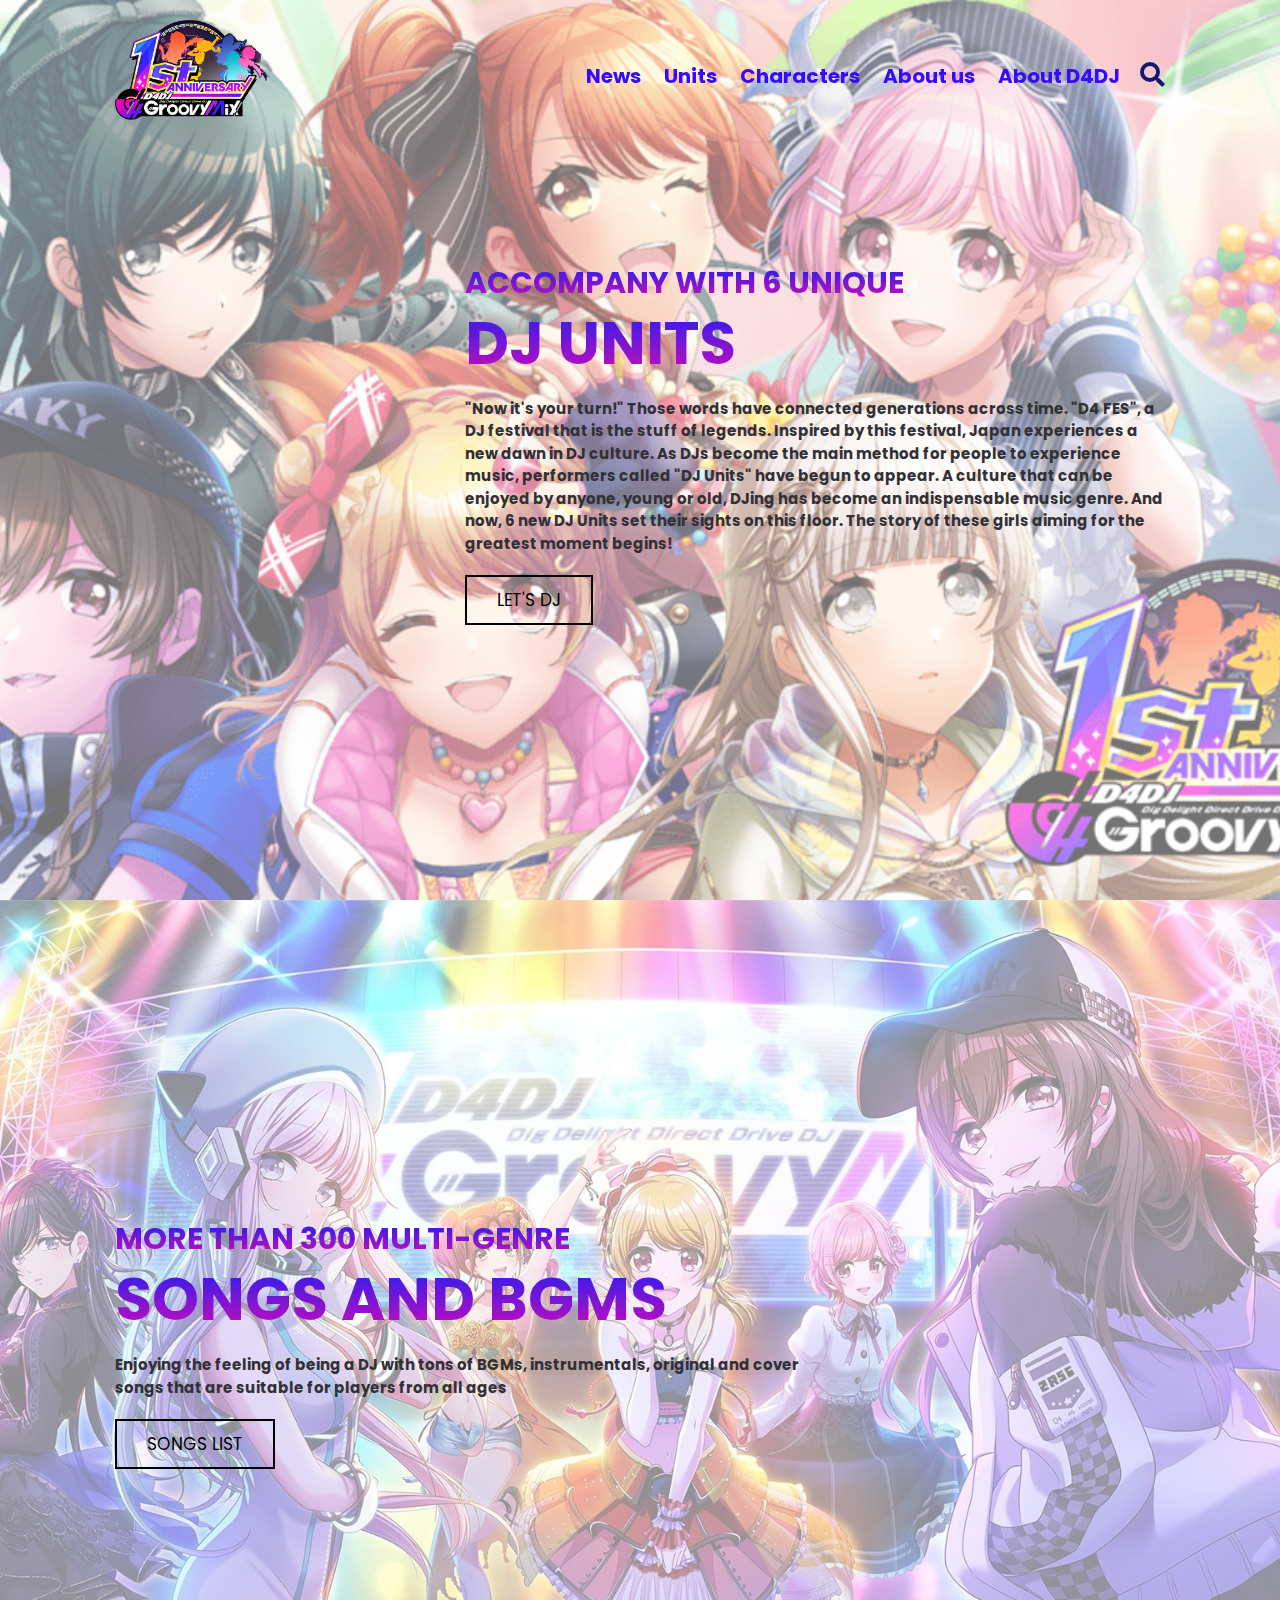
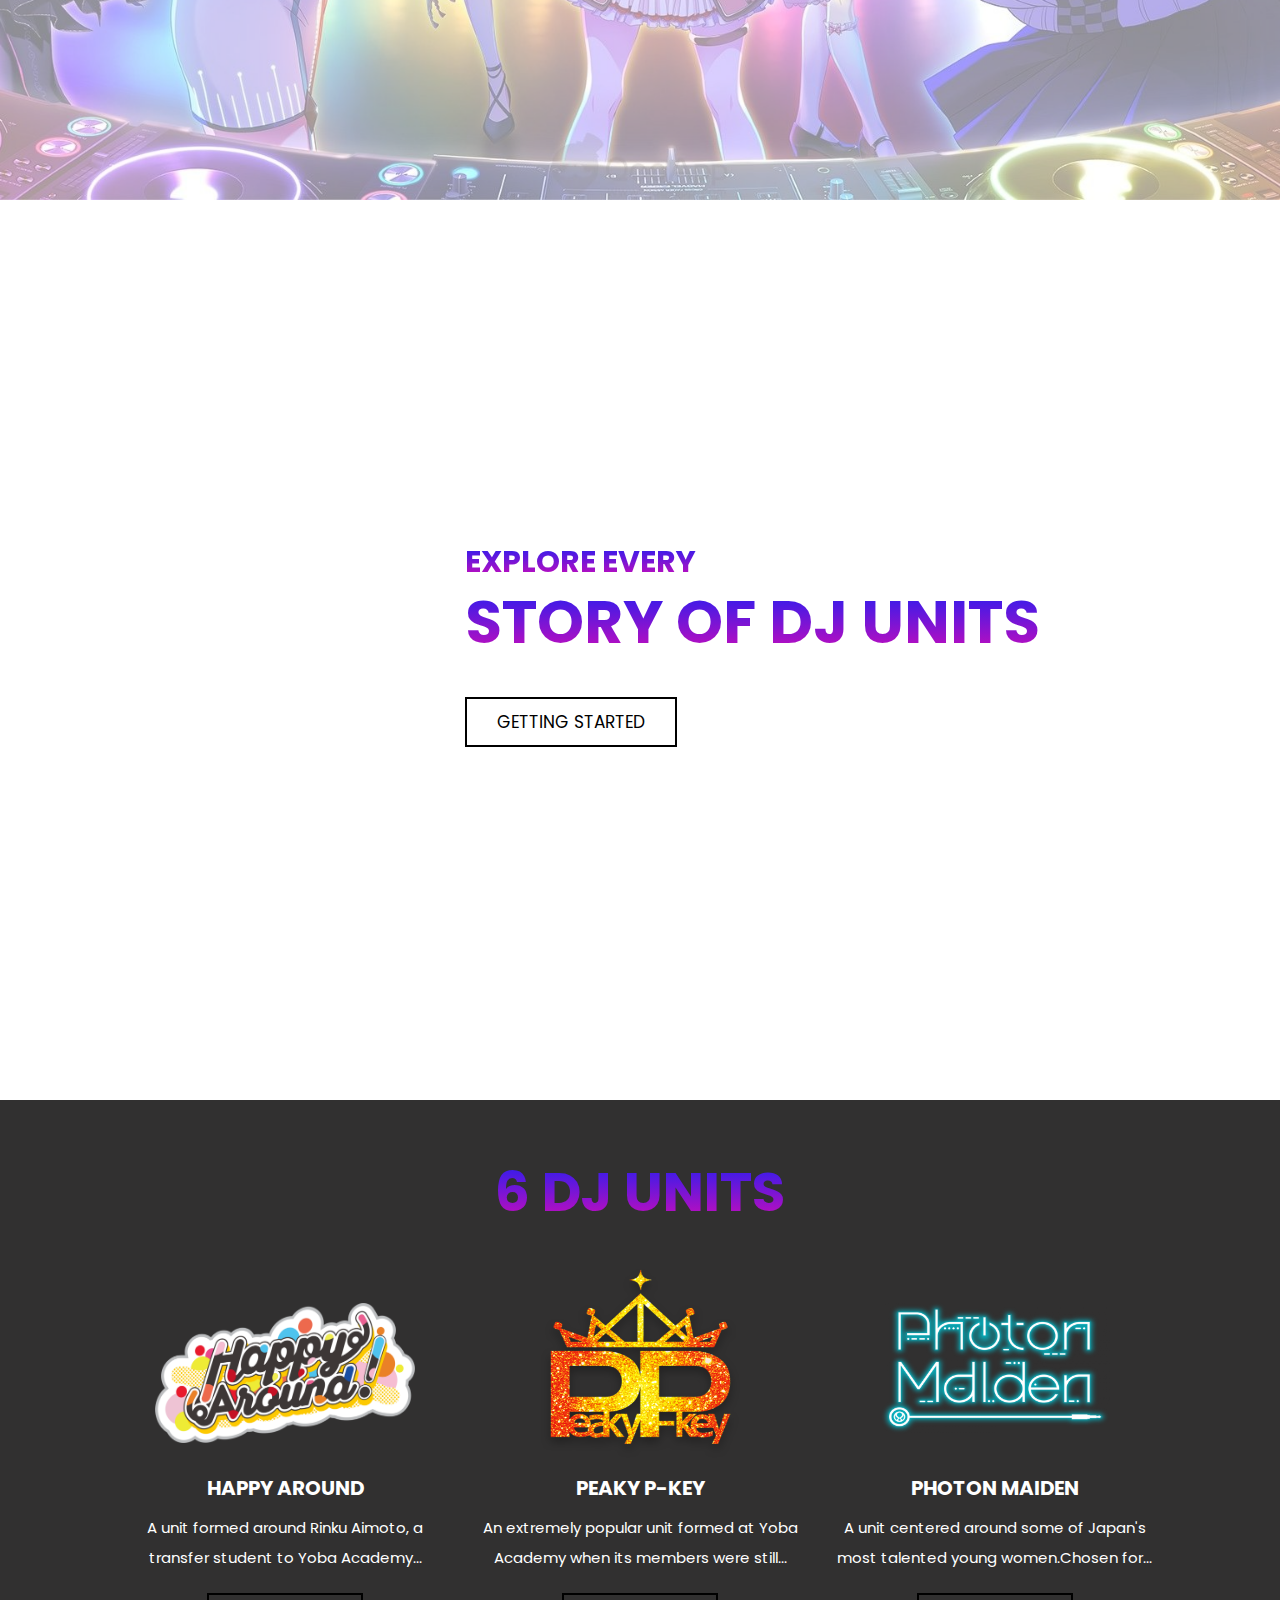
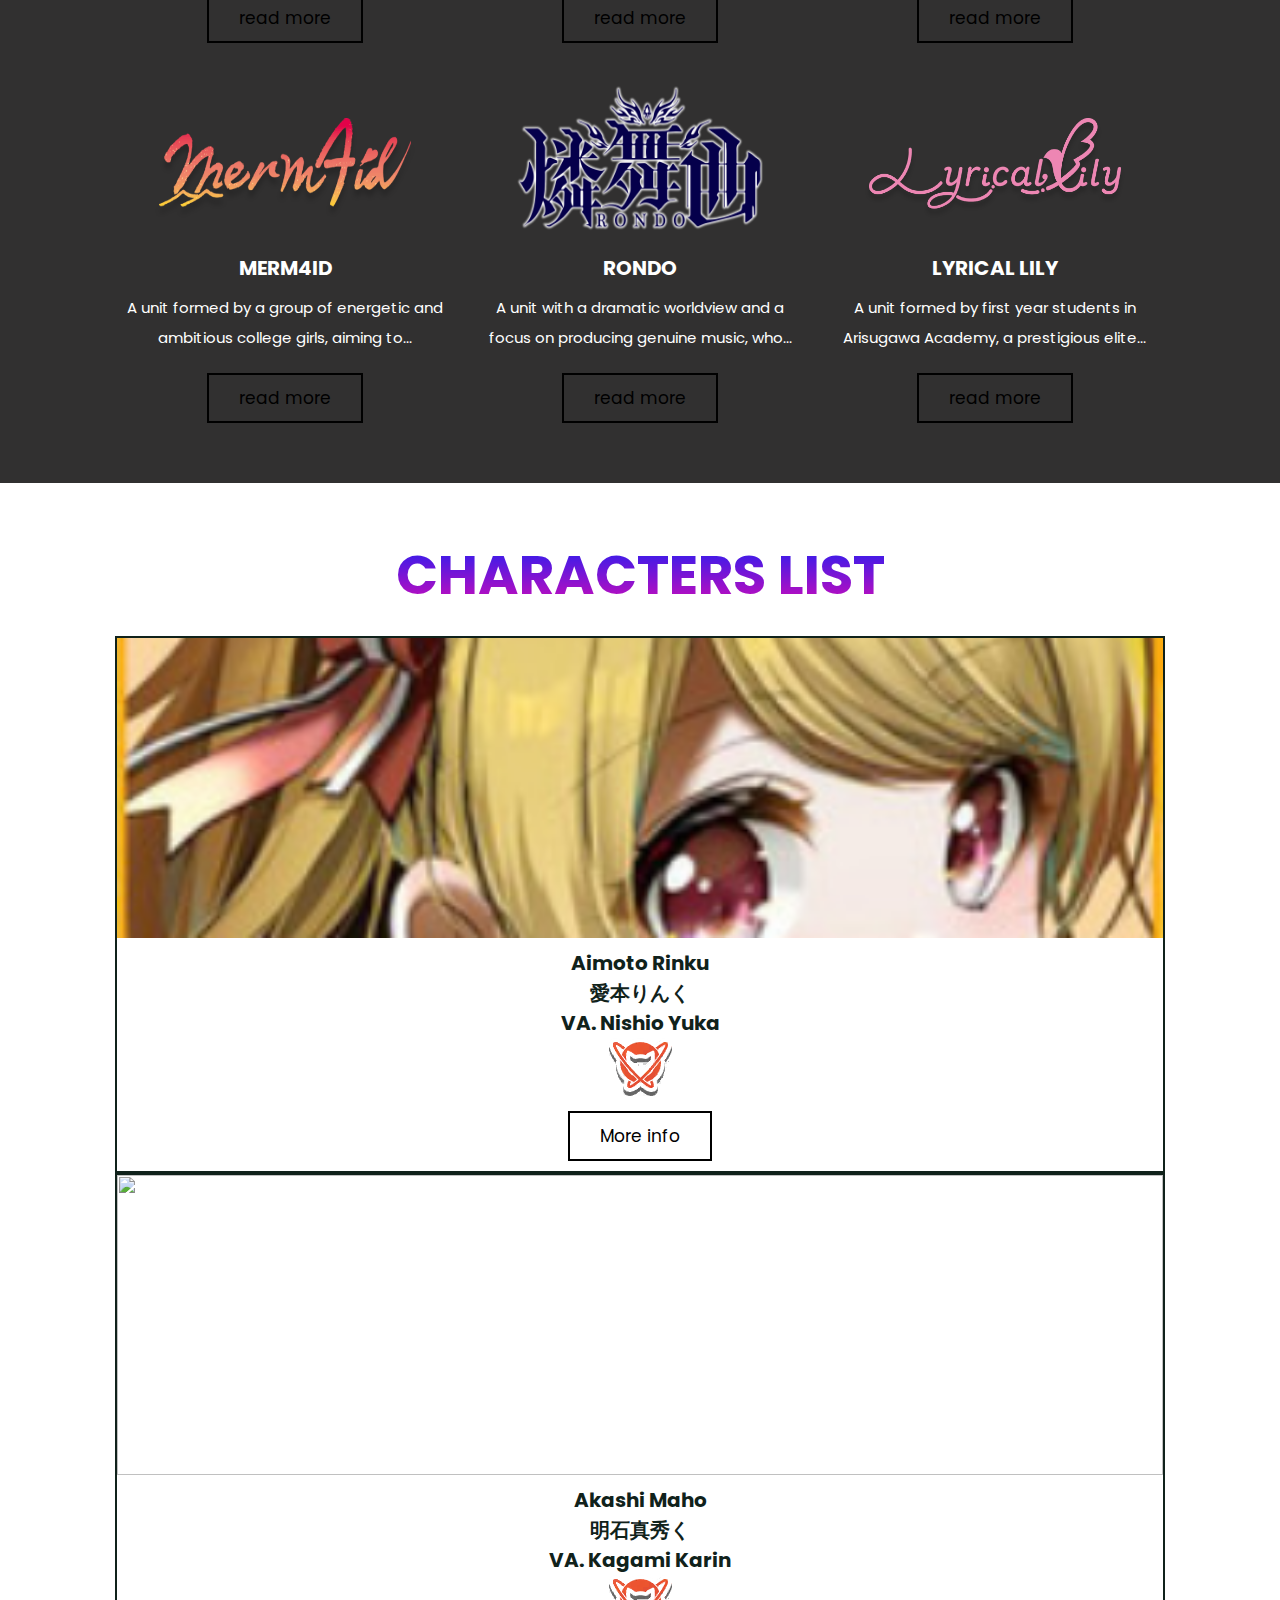
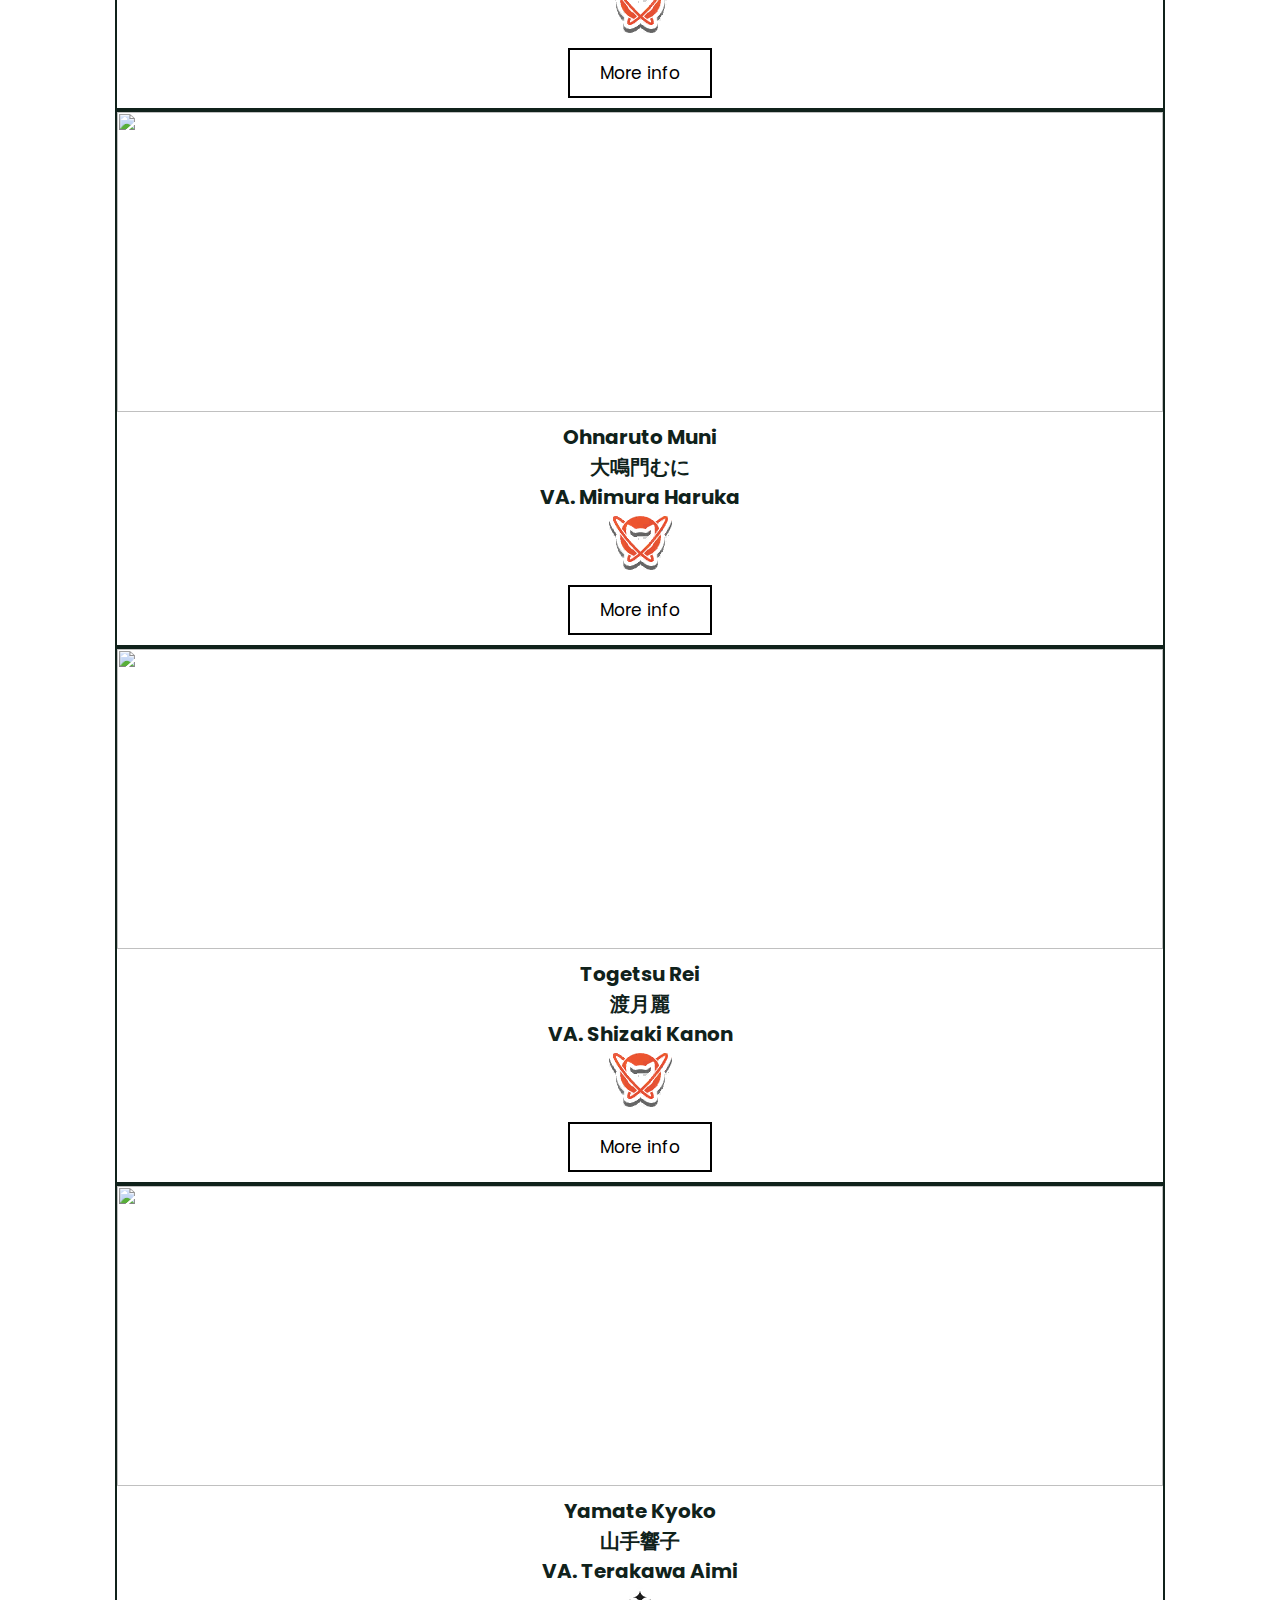
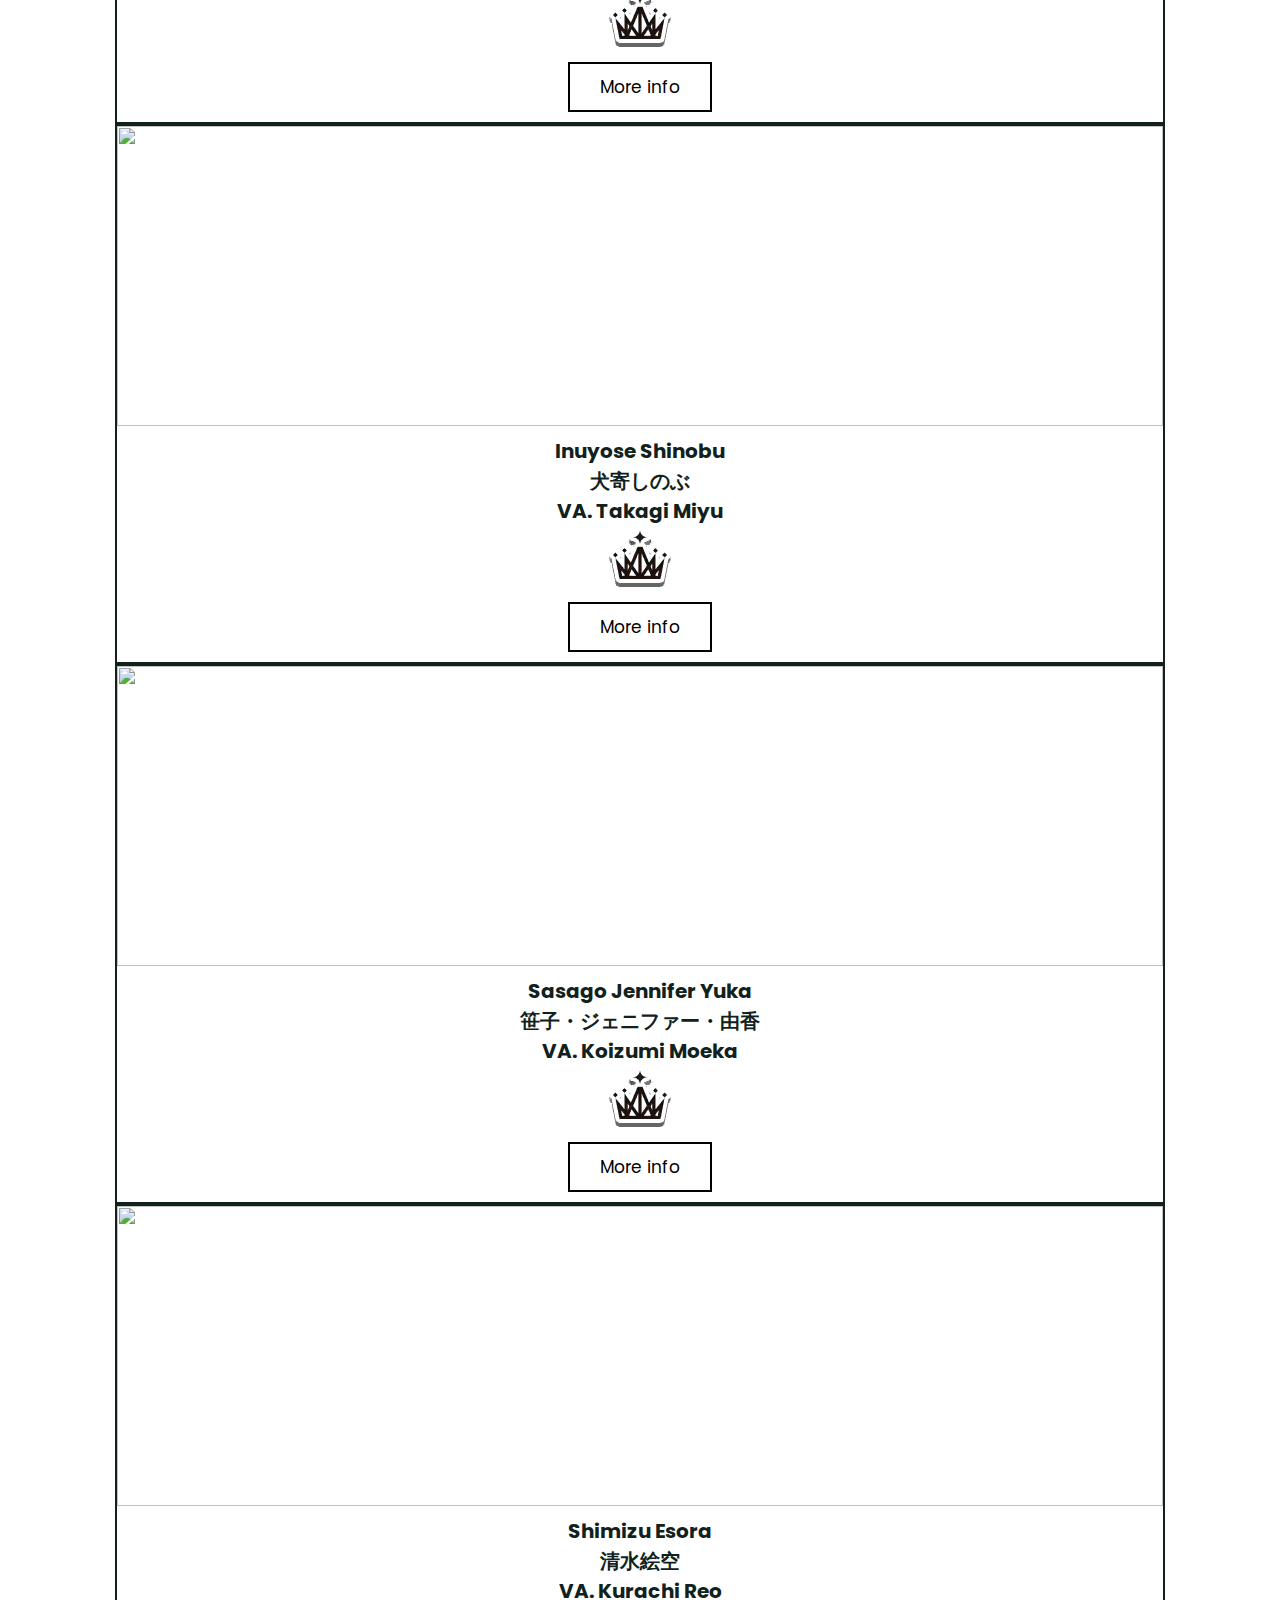
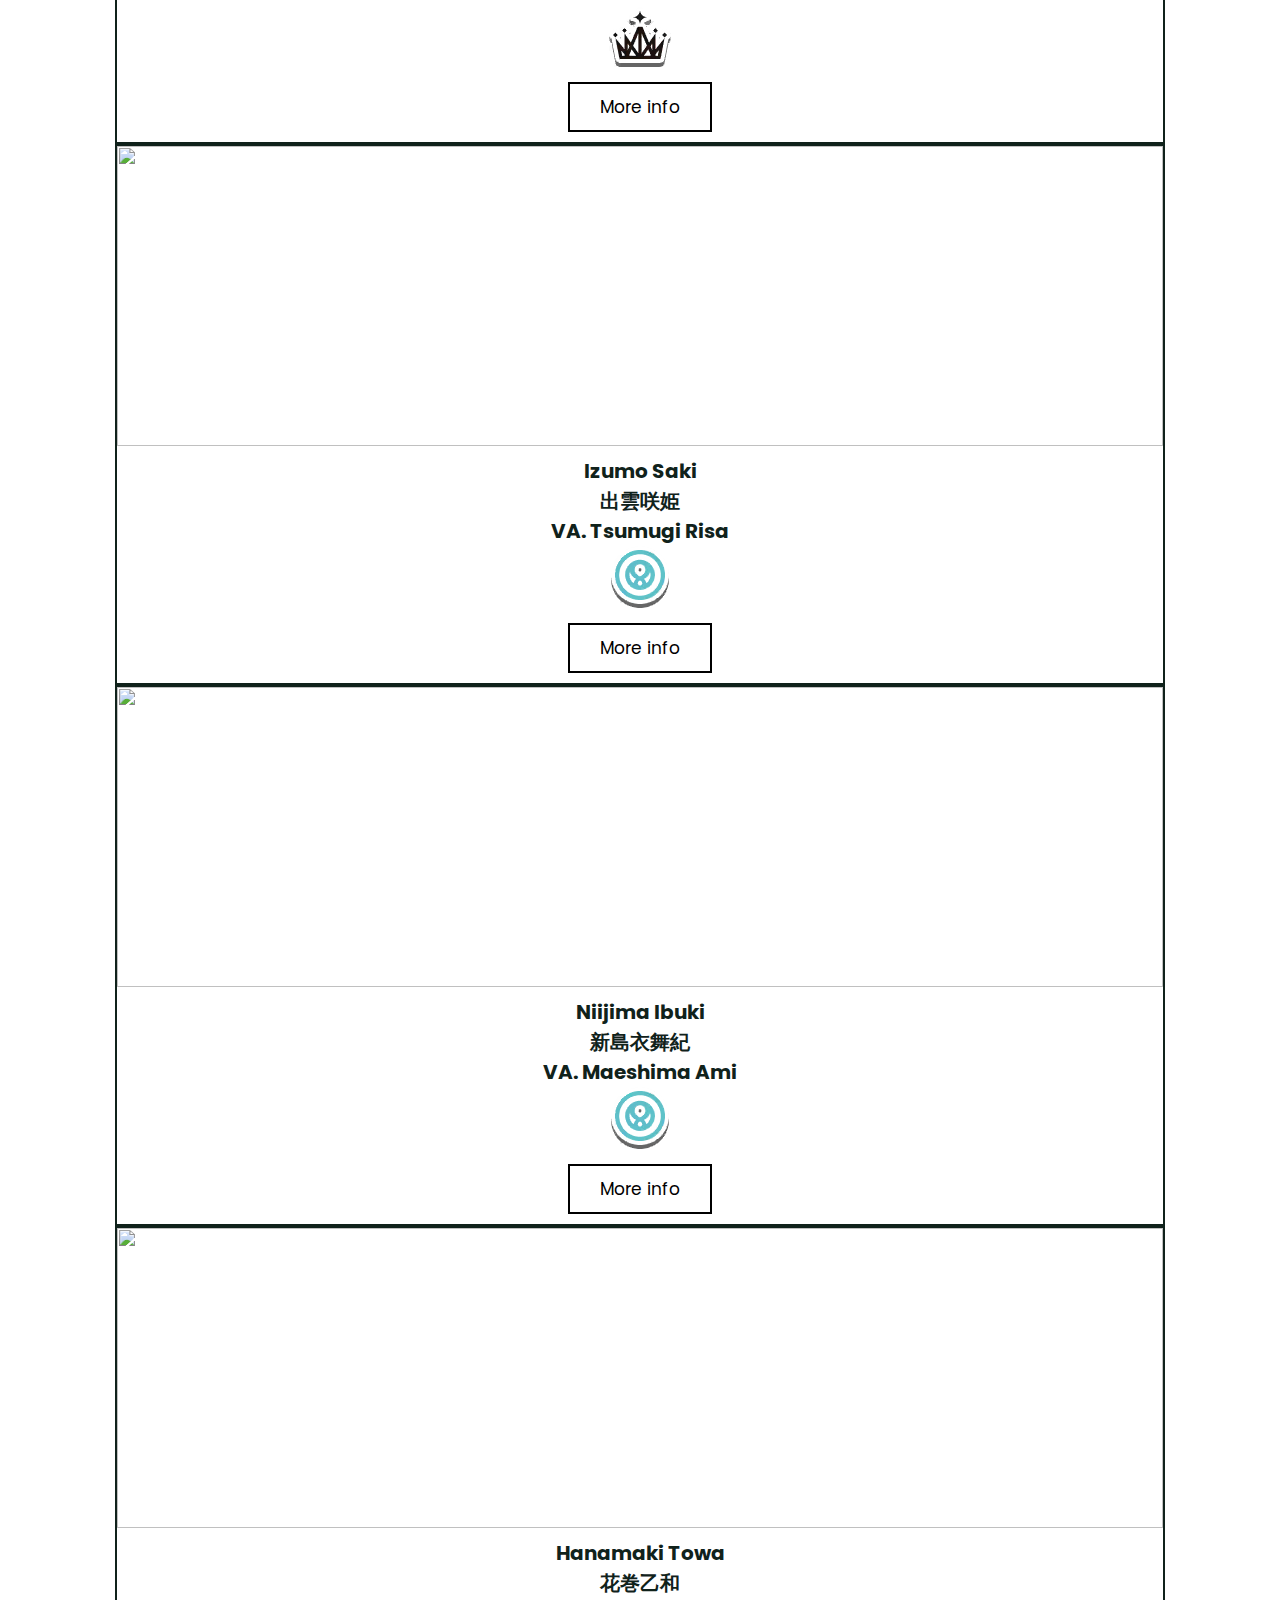
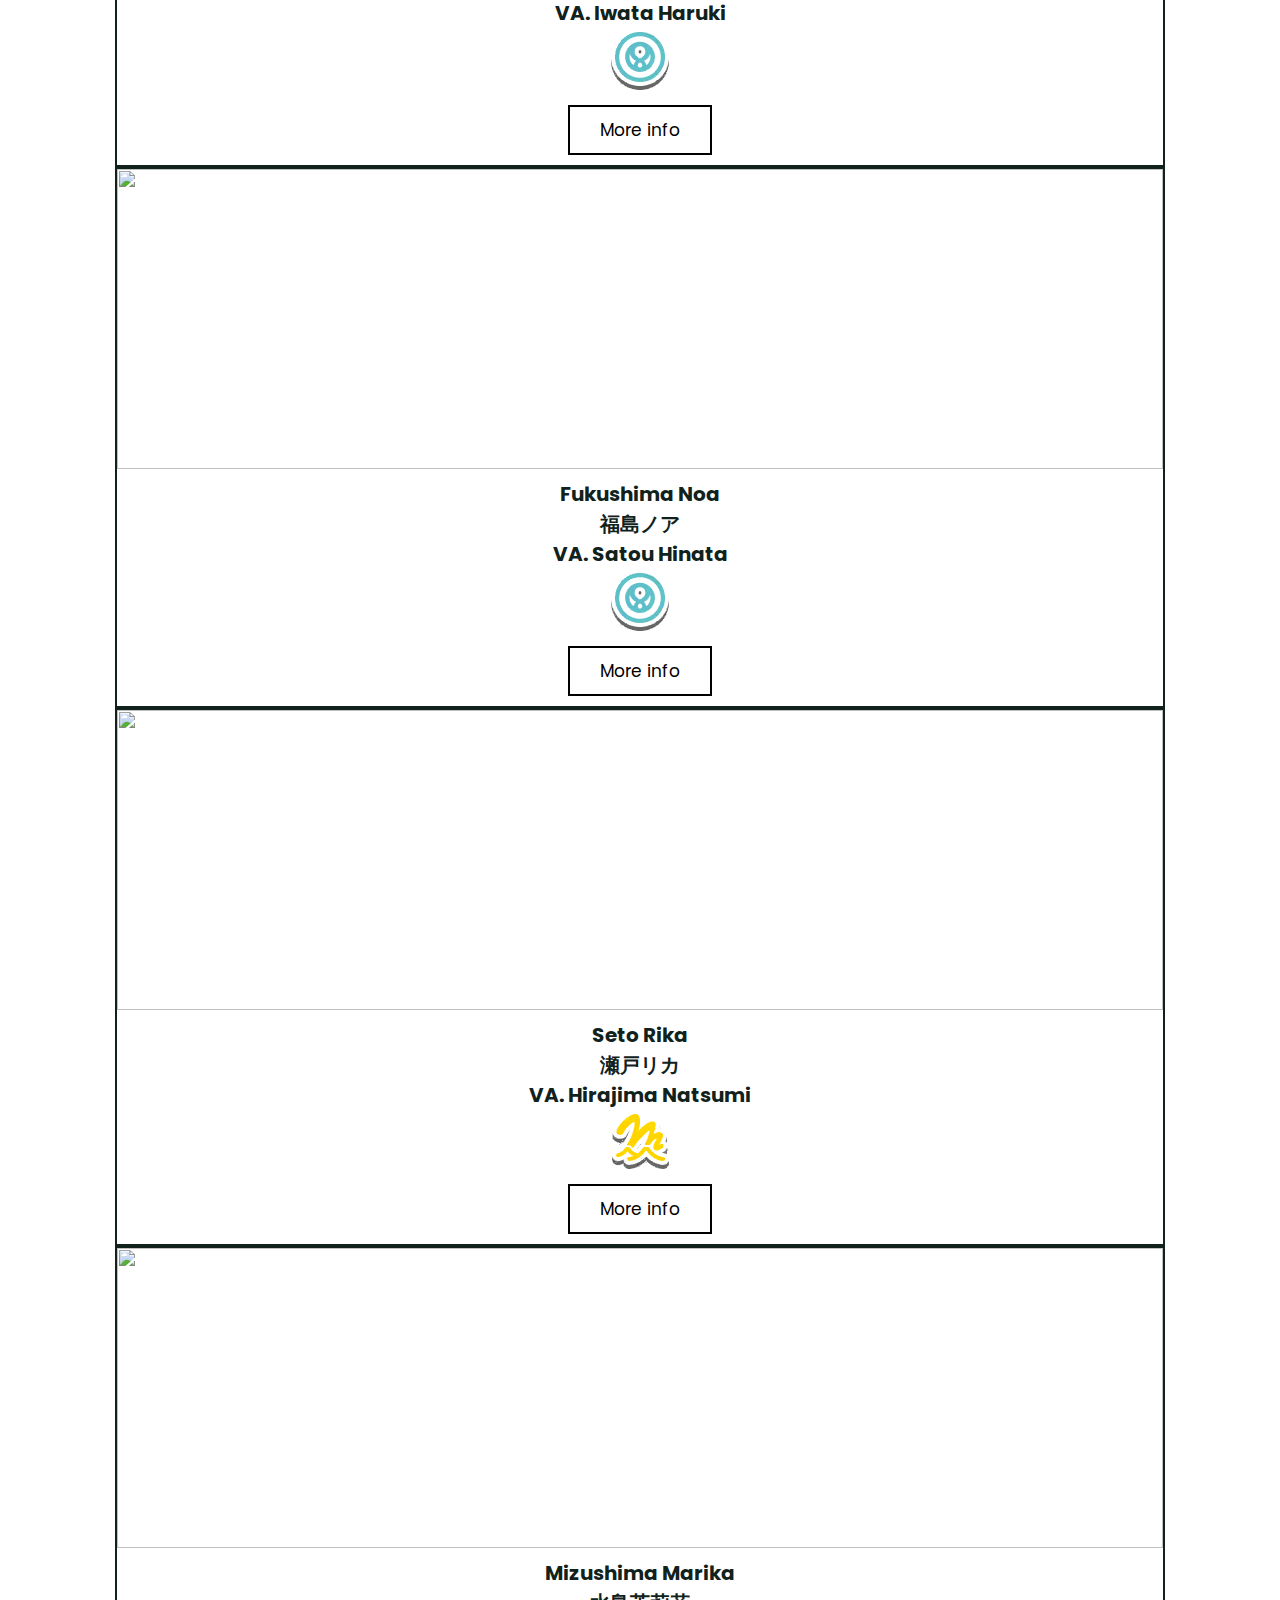
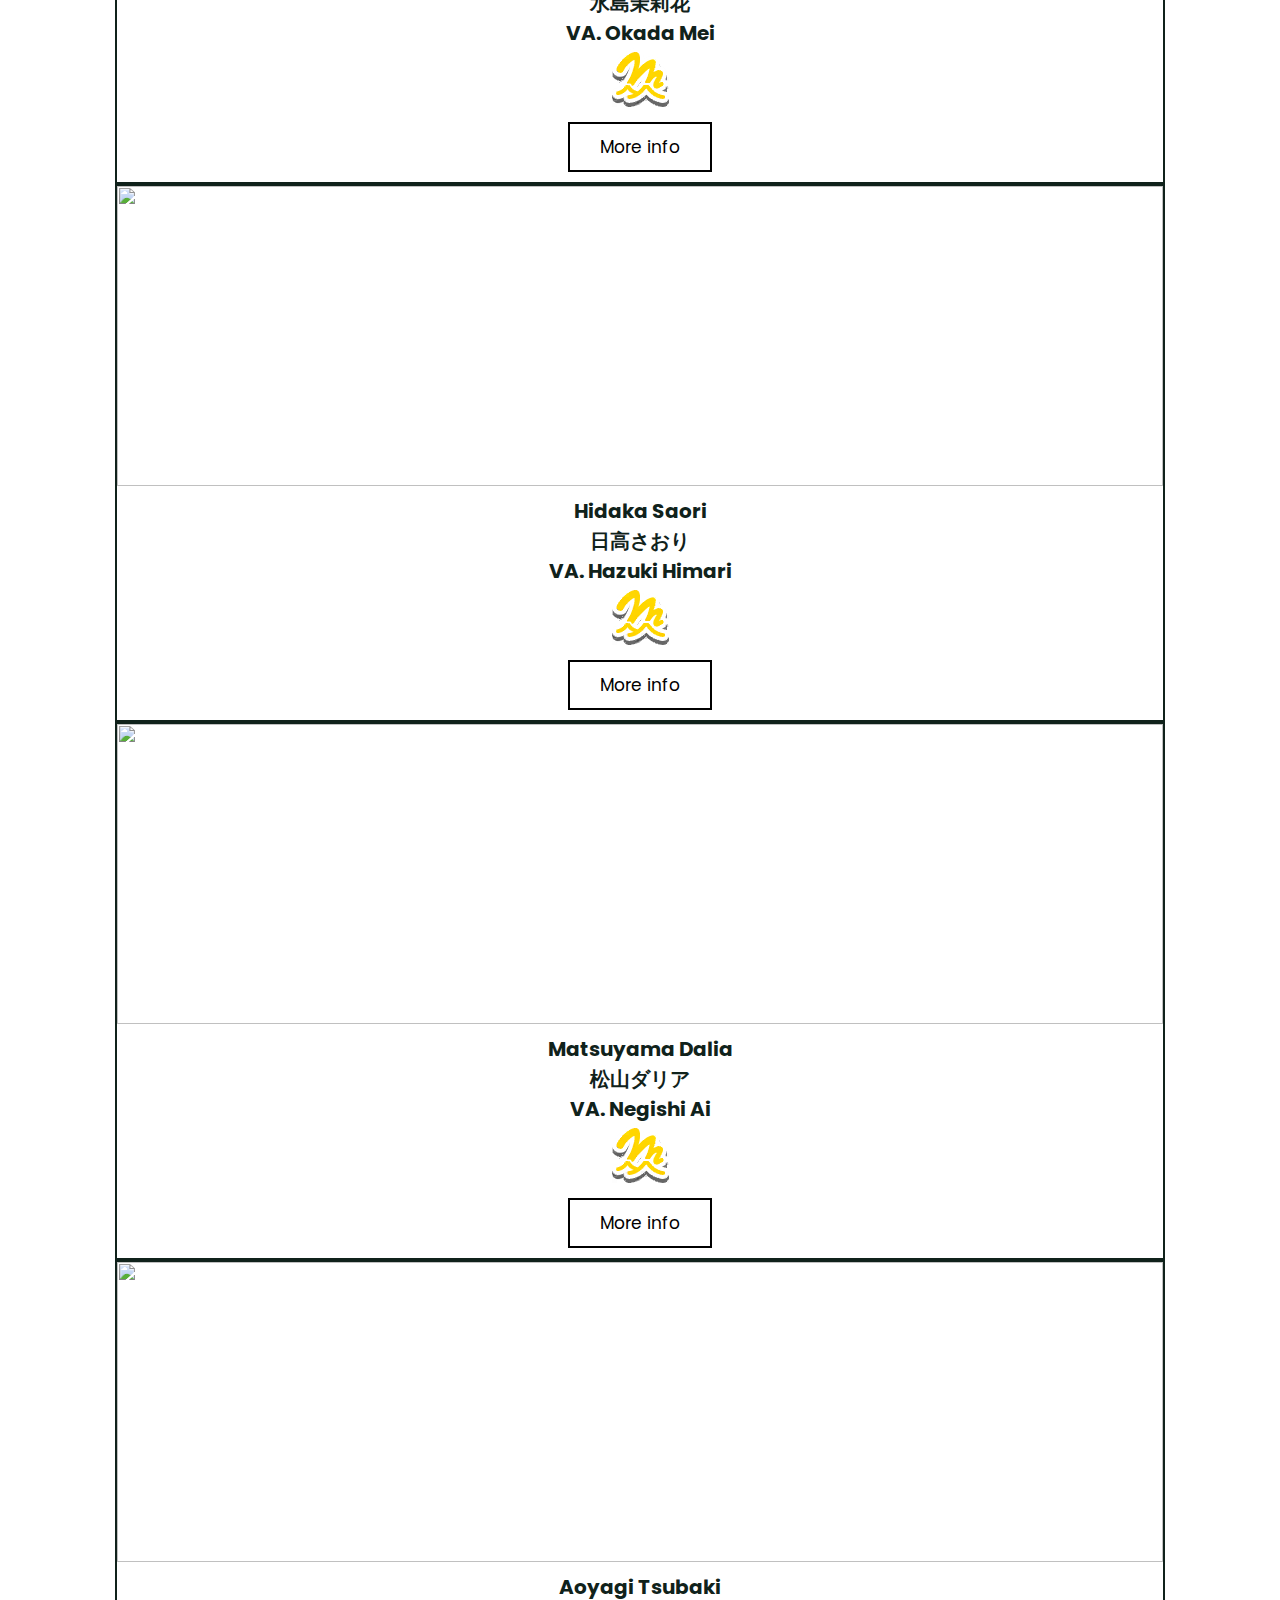
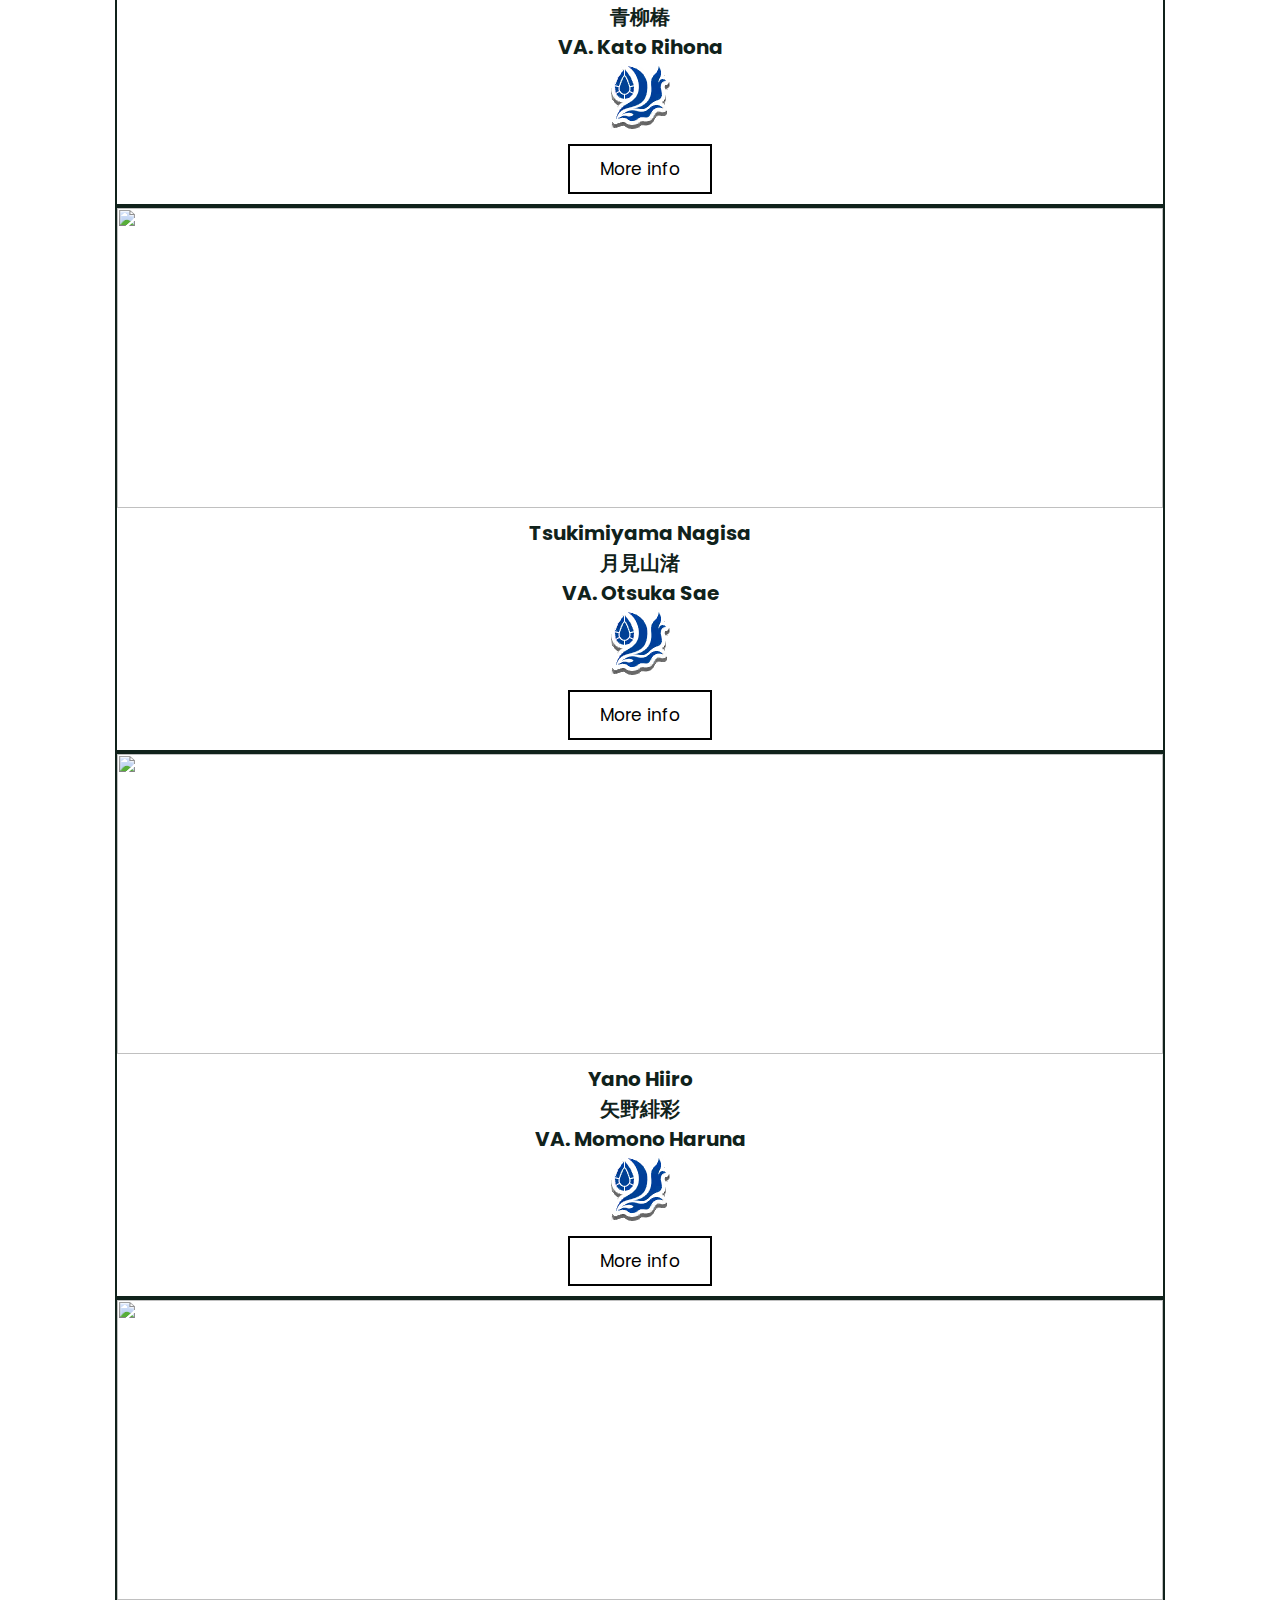
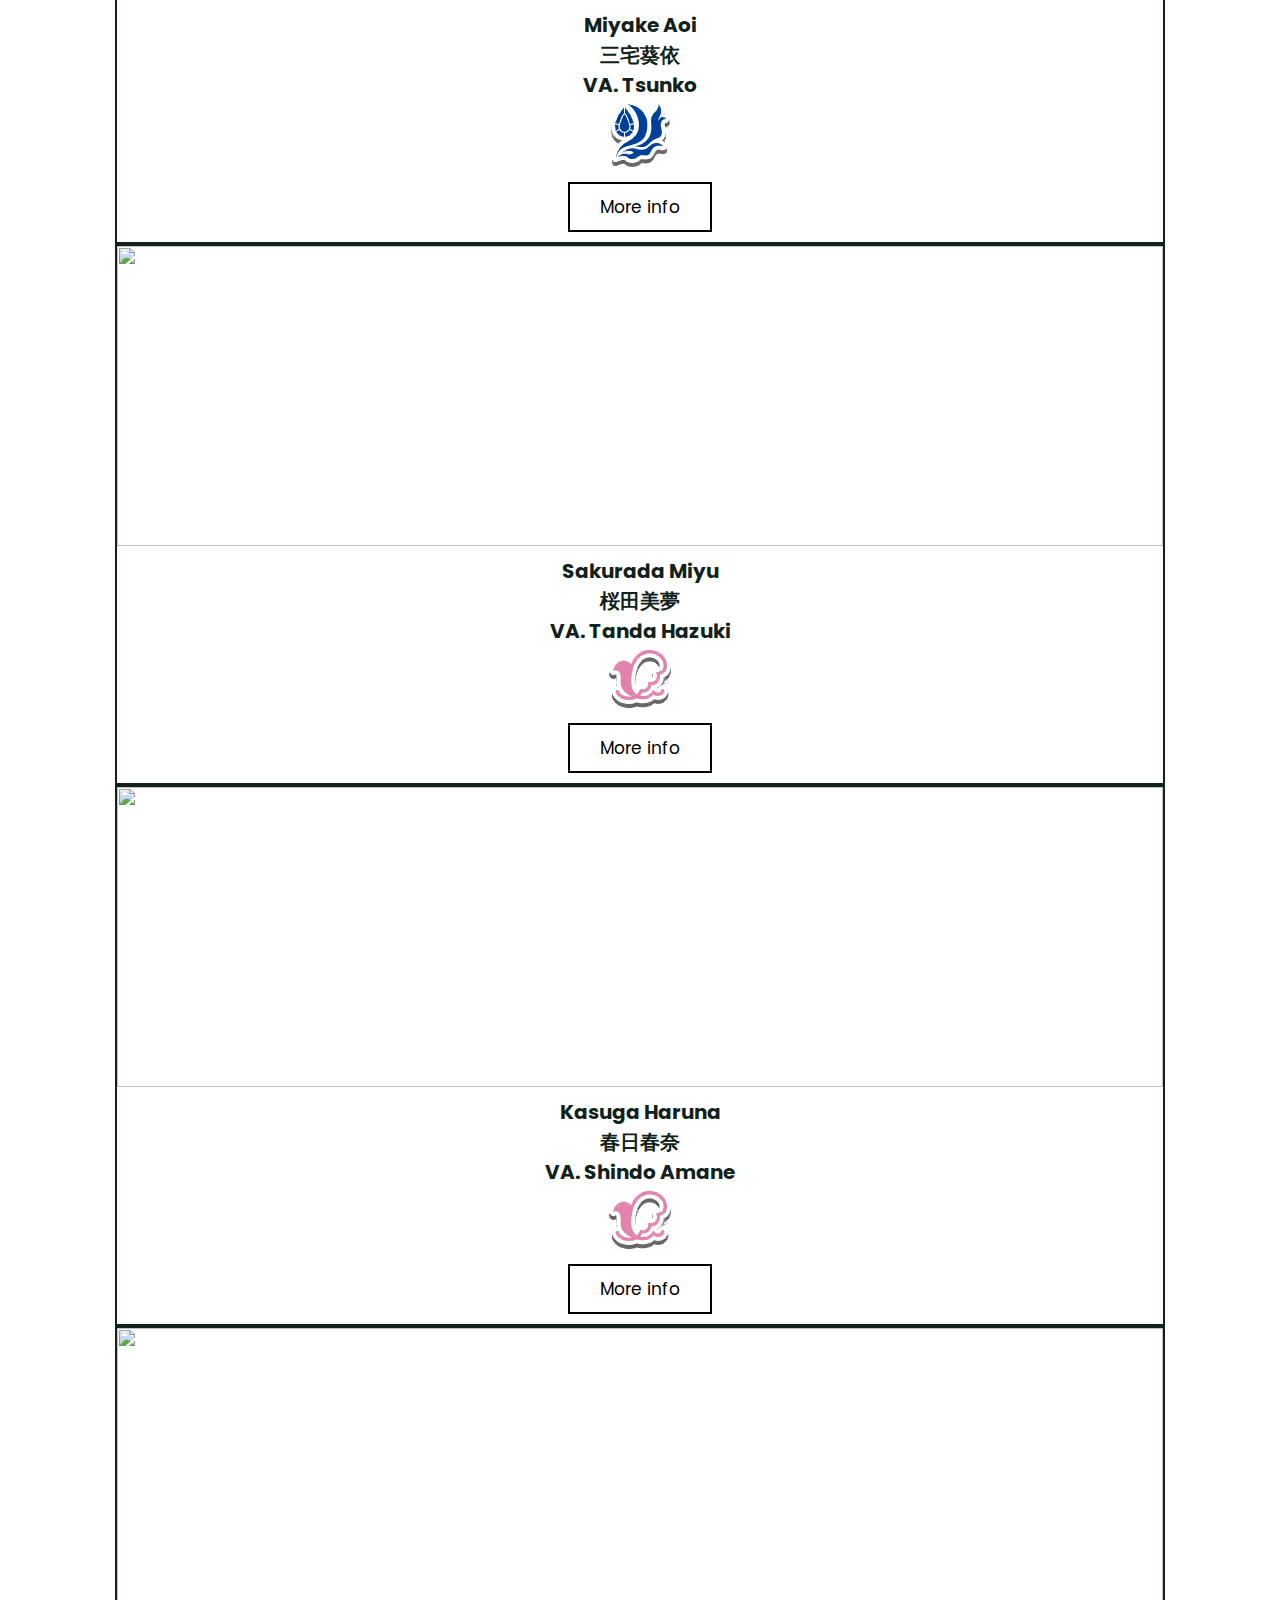
==== commit fb4e7ff6: "Update index.html" ====
--- a/index.html
+++ b/index.html
@@ -174,7 +174,7 @@
 
             <div class="swiper-slide slide">
                 <div class="image">
-                    <img src="rinku.png" alt="">
+                    <img src="rinku.PNG" alt="">
                 </div>
                 <div class="content">
                     <h3>Aimoto Rinku</h3>
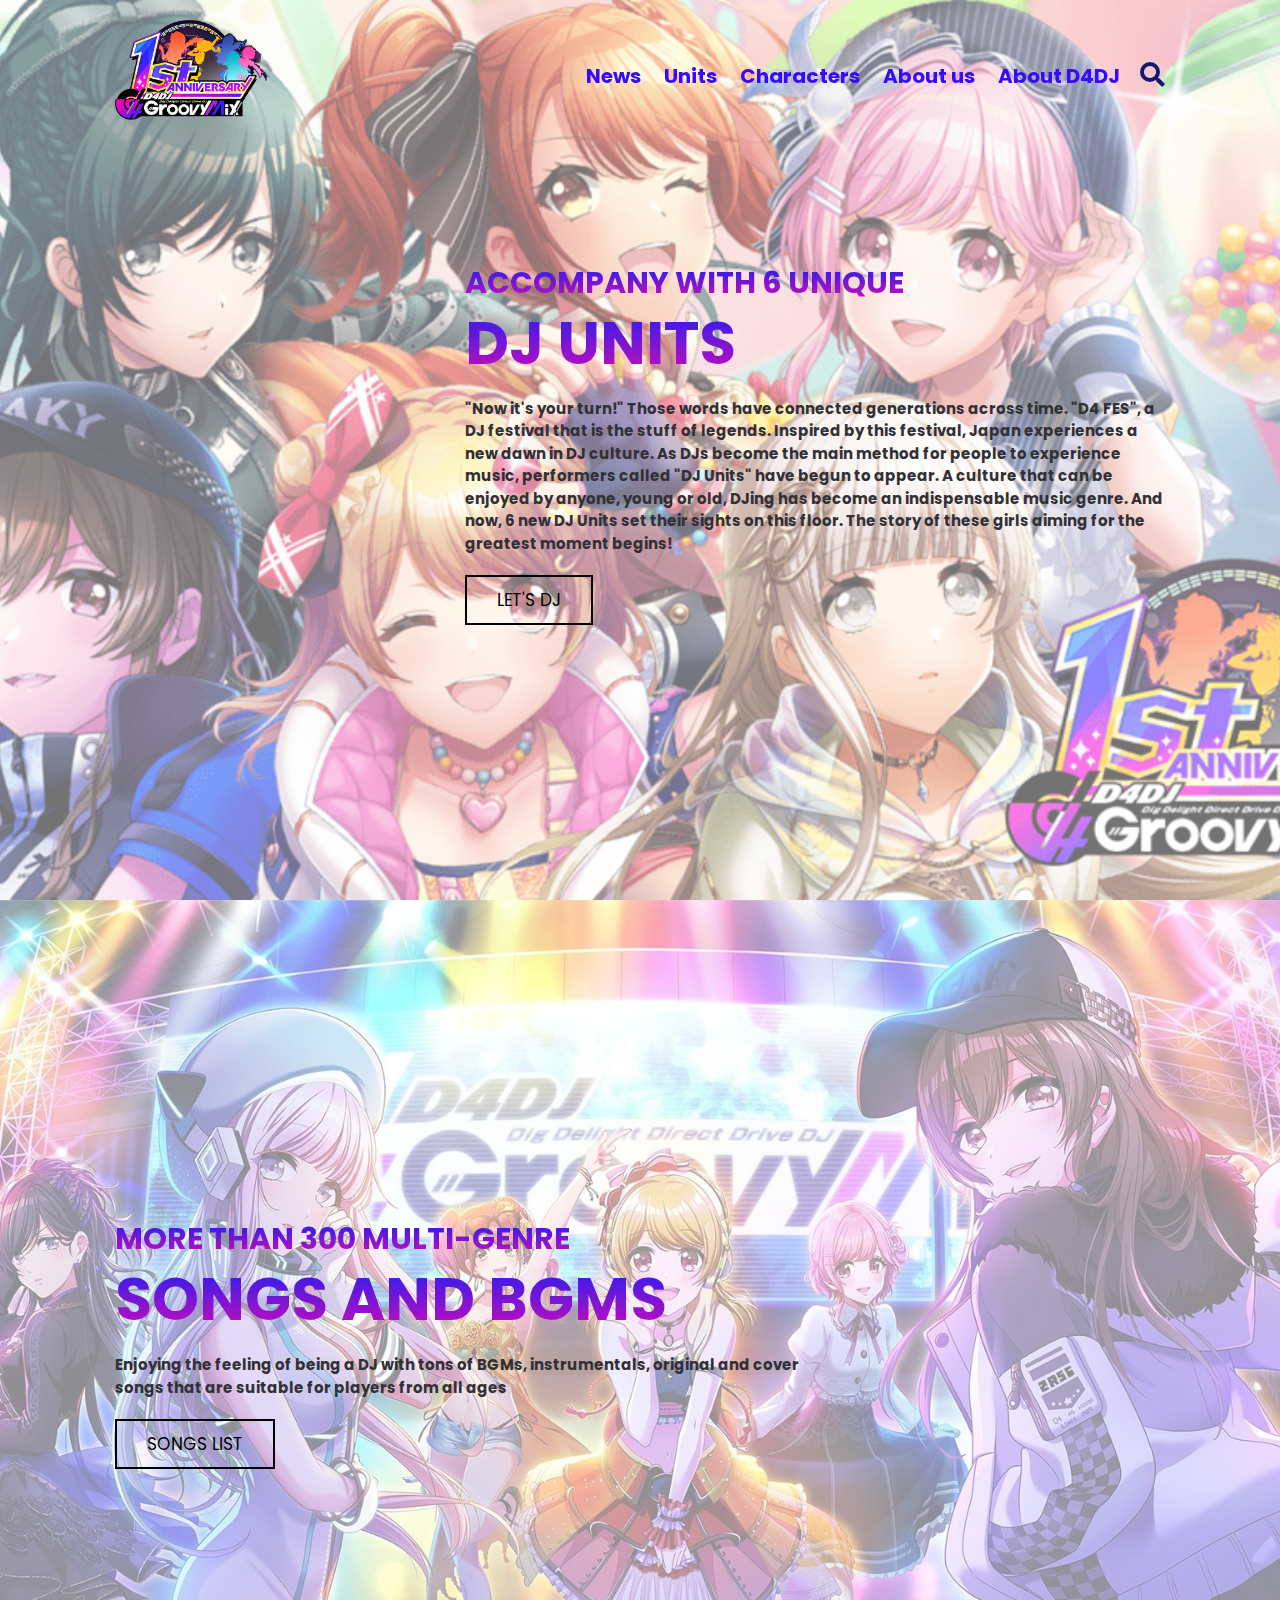
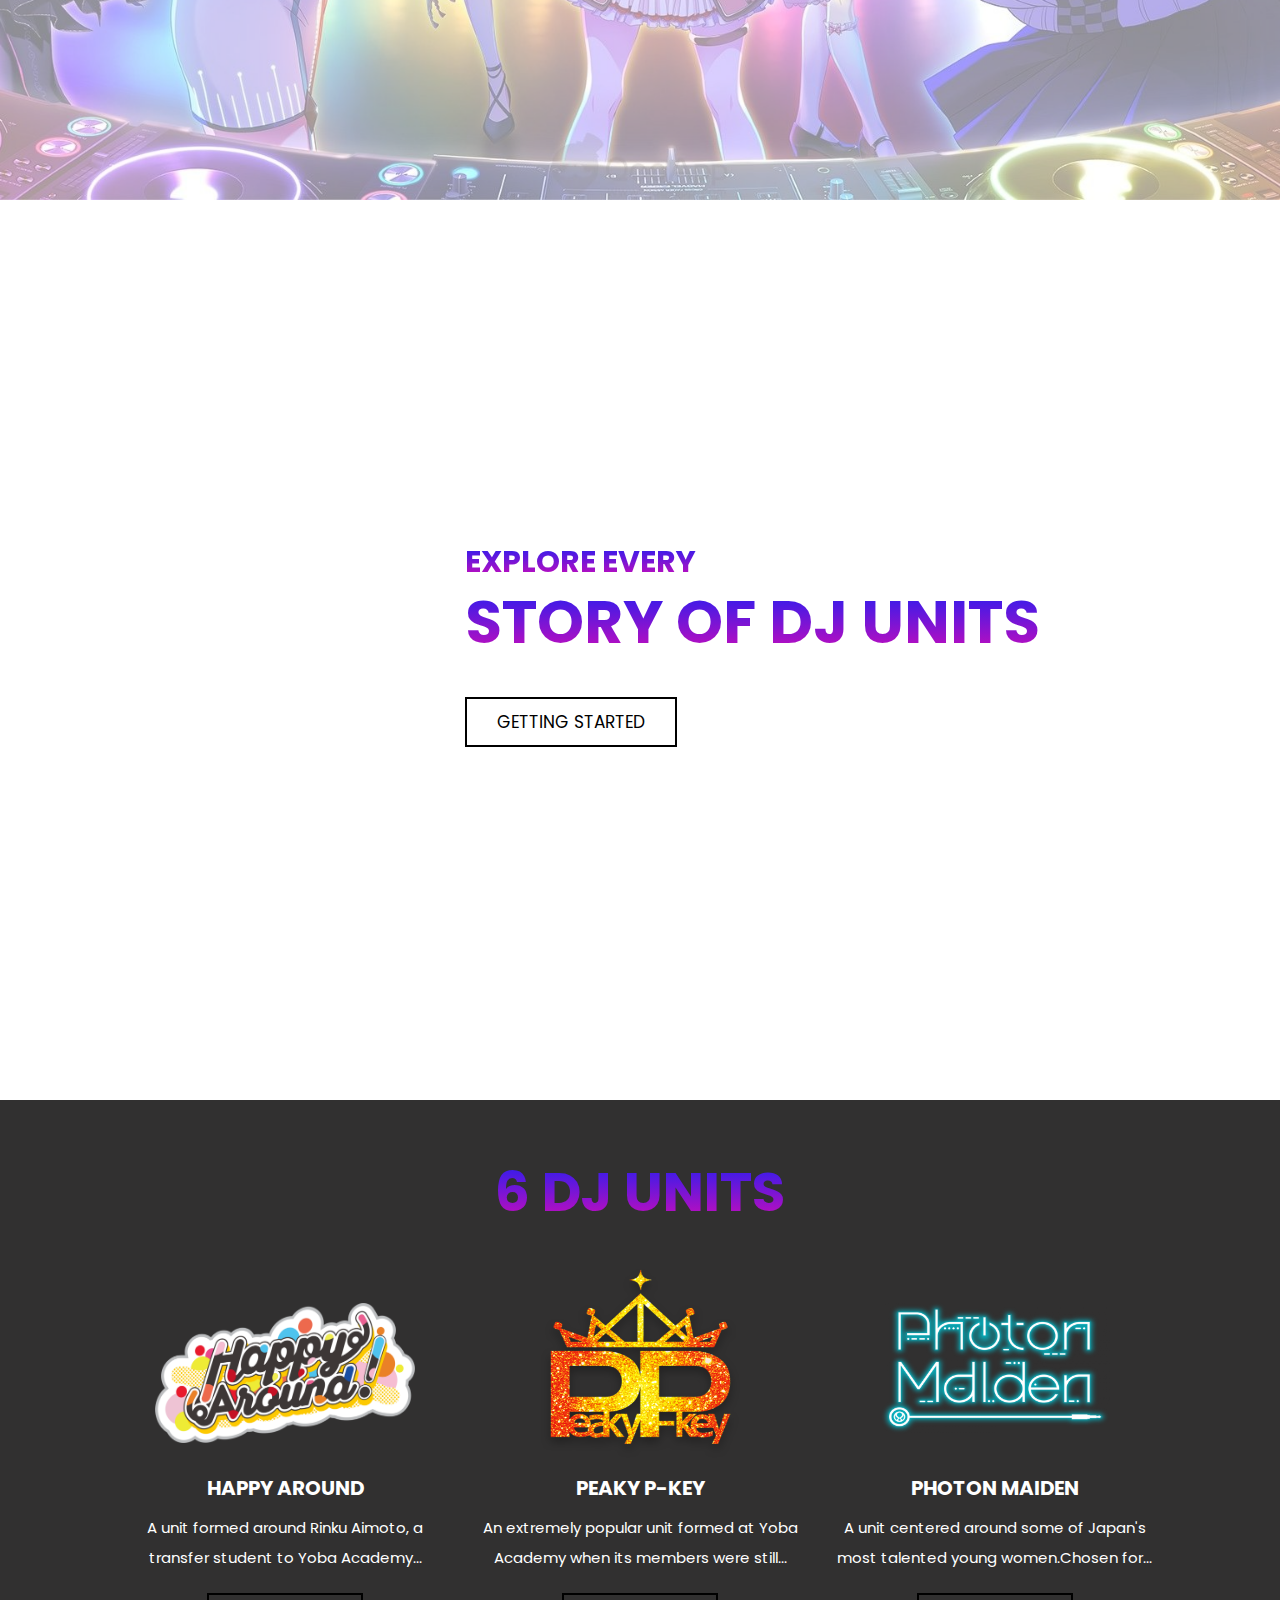
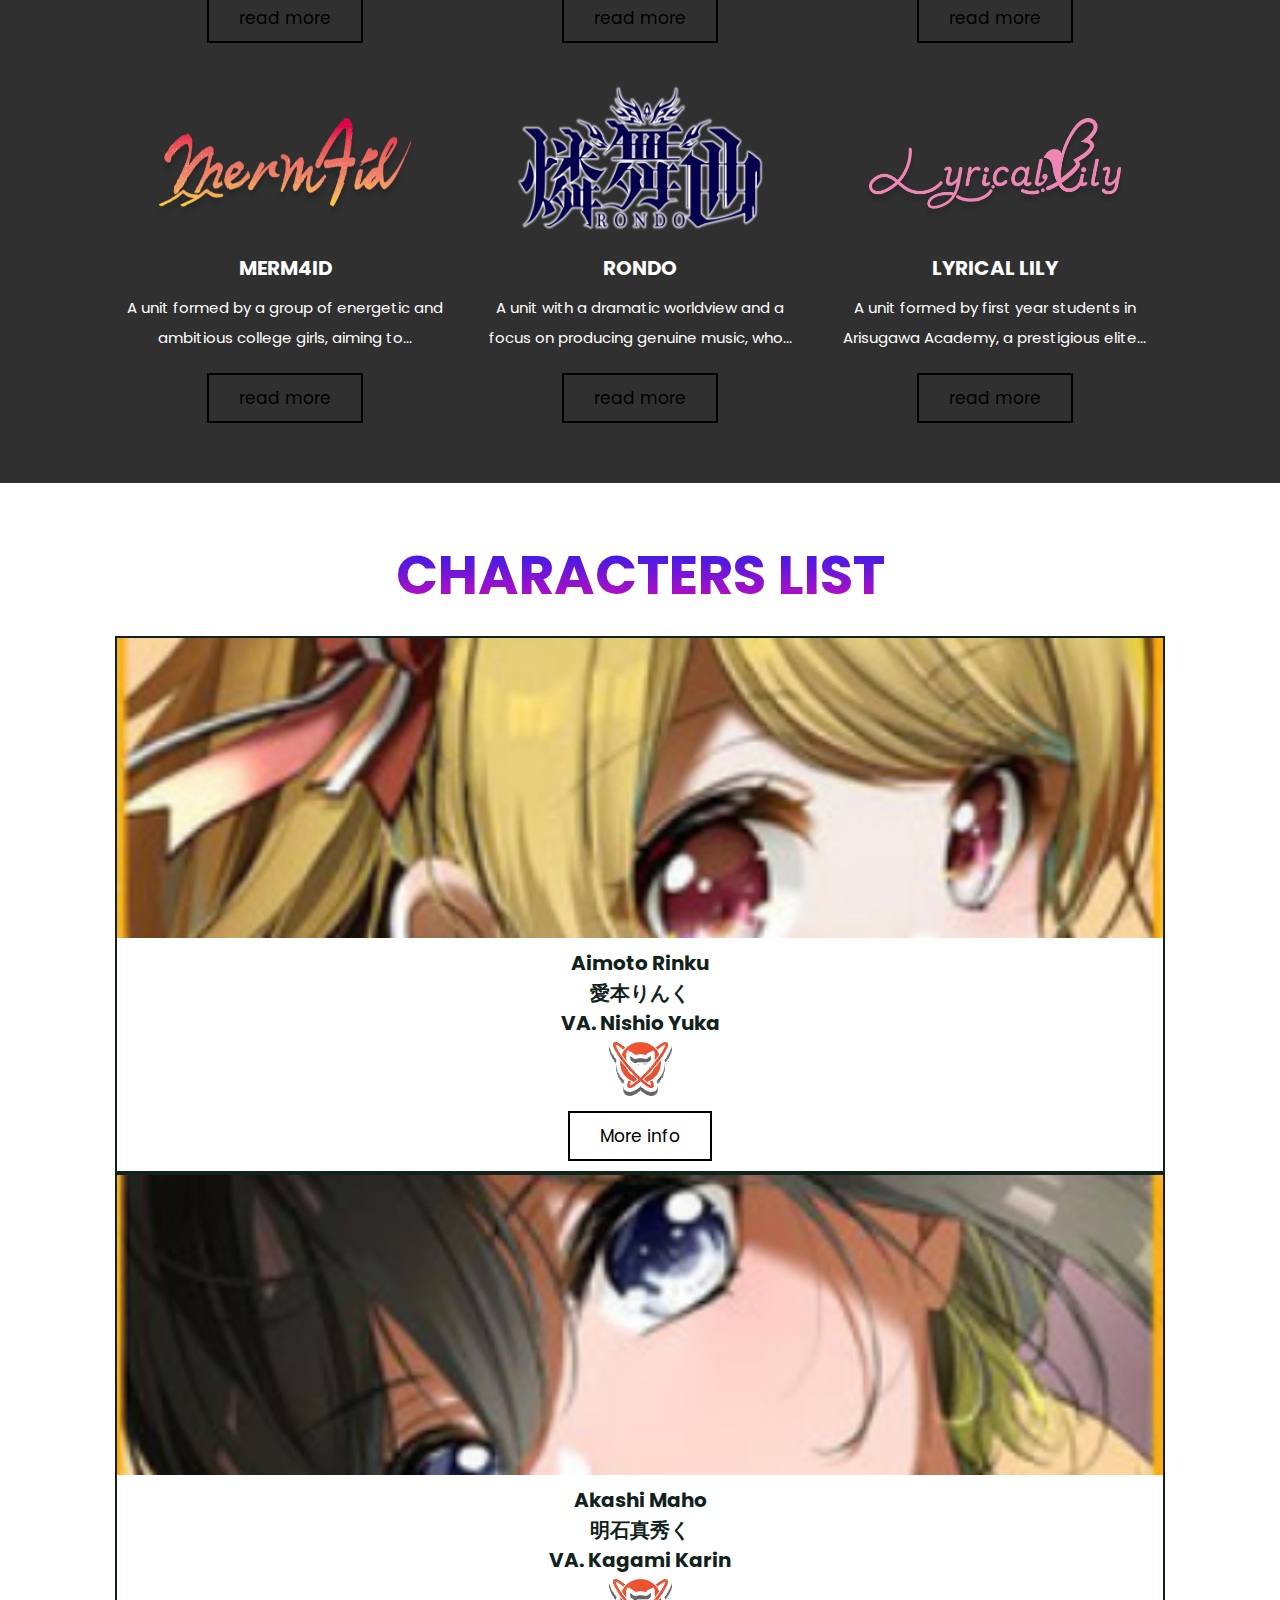
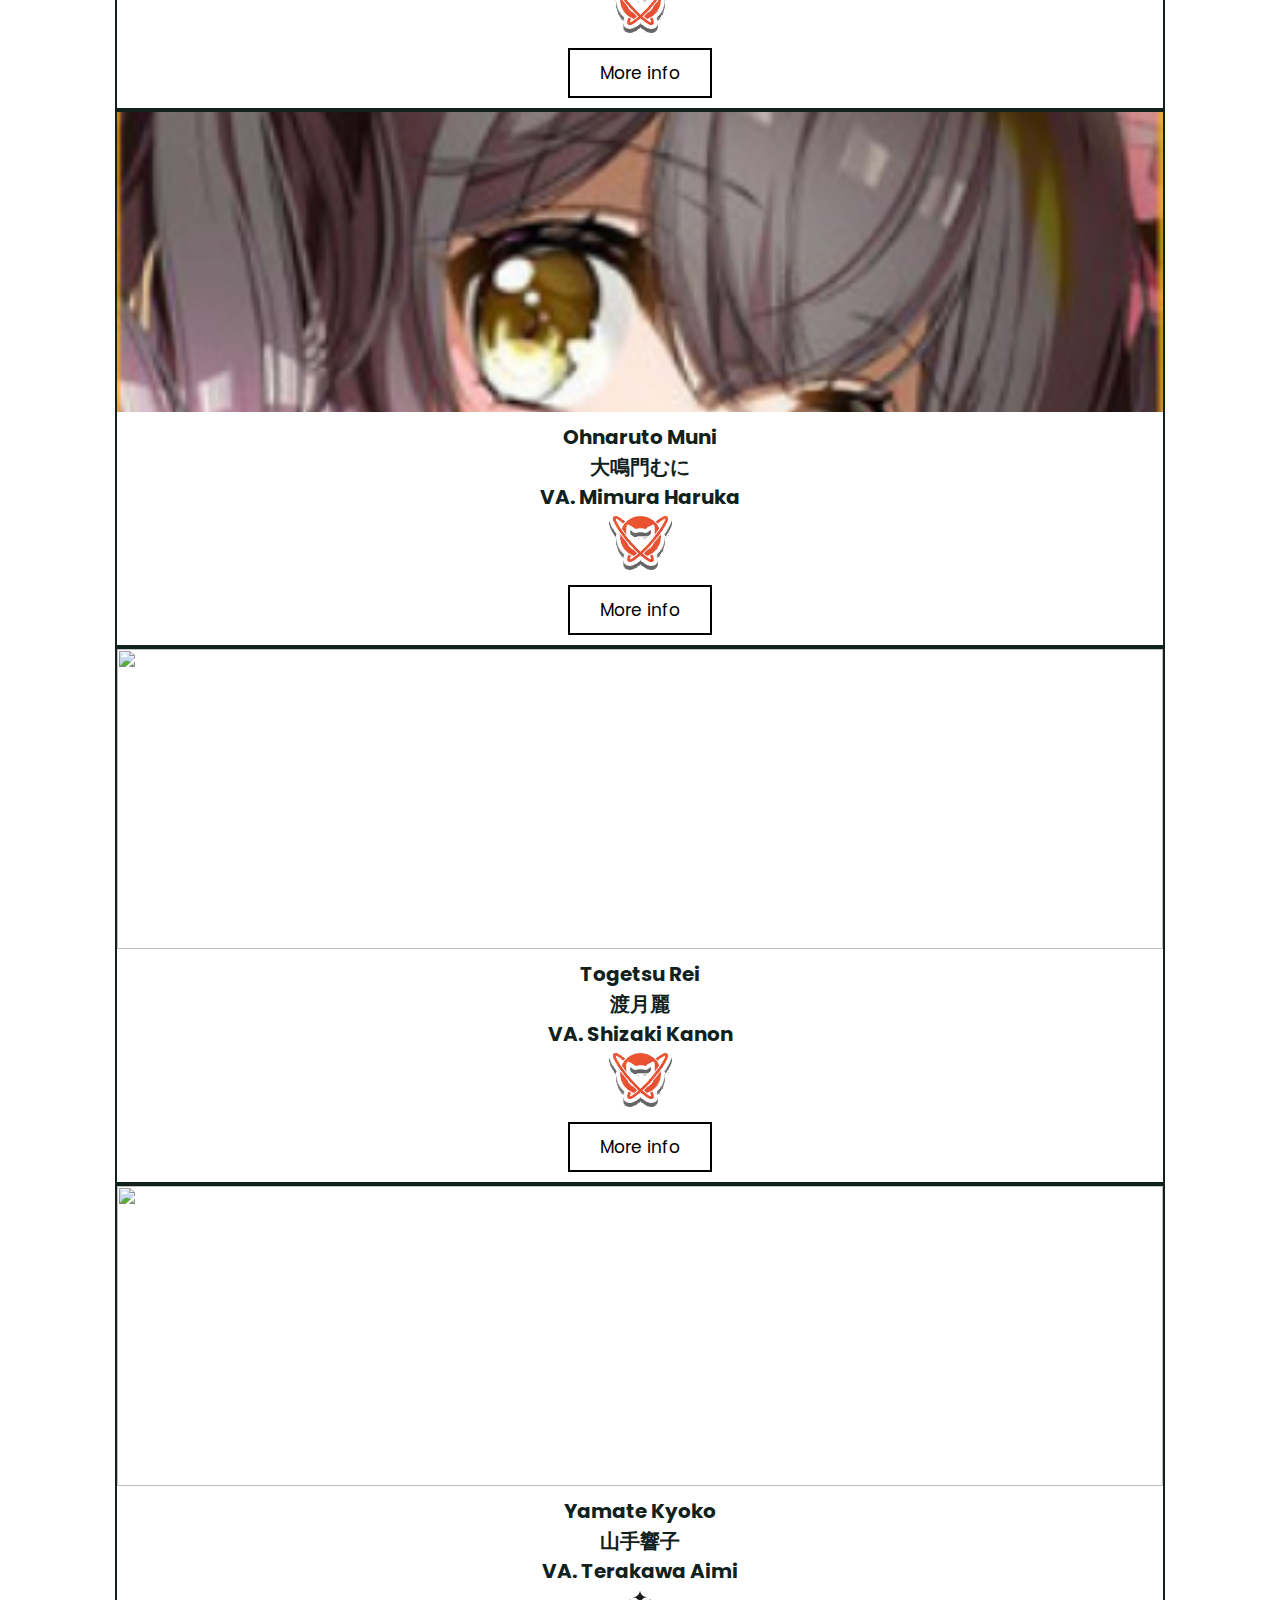
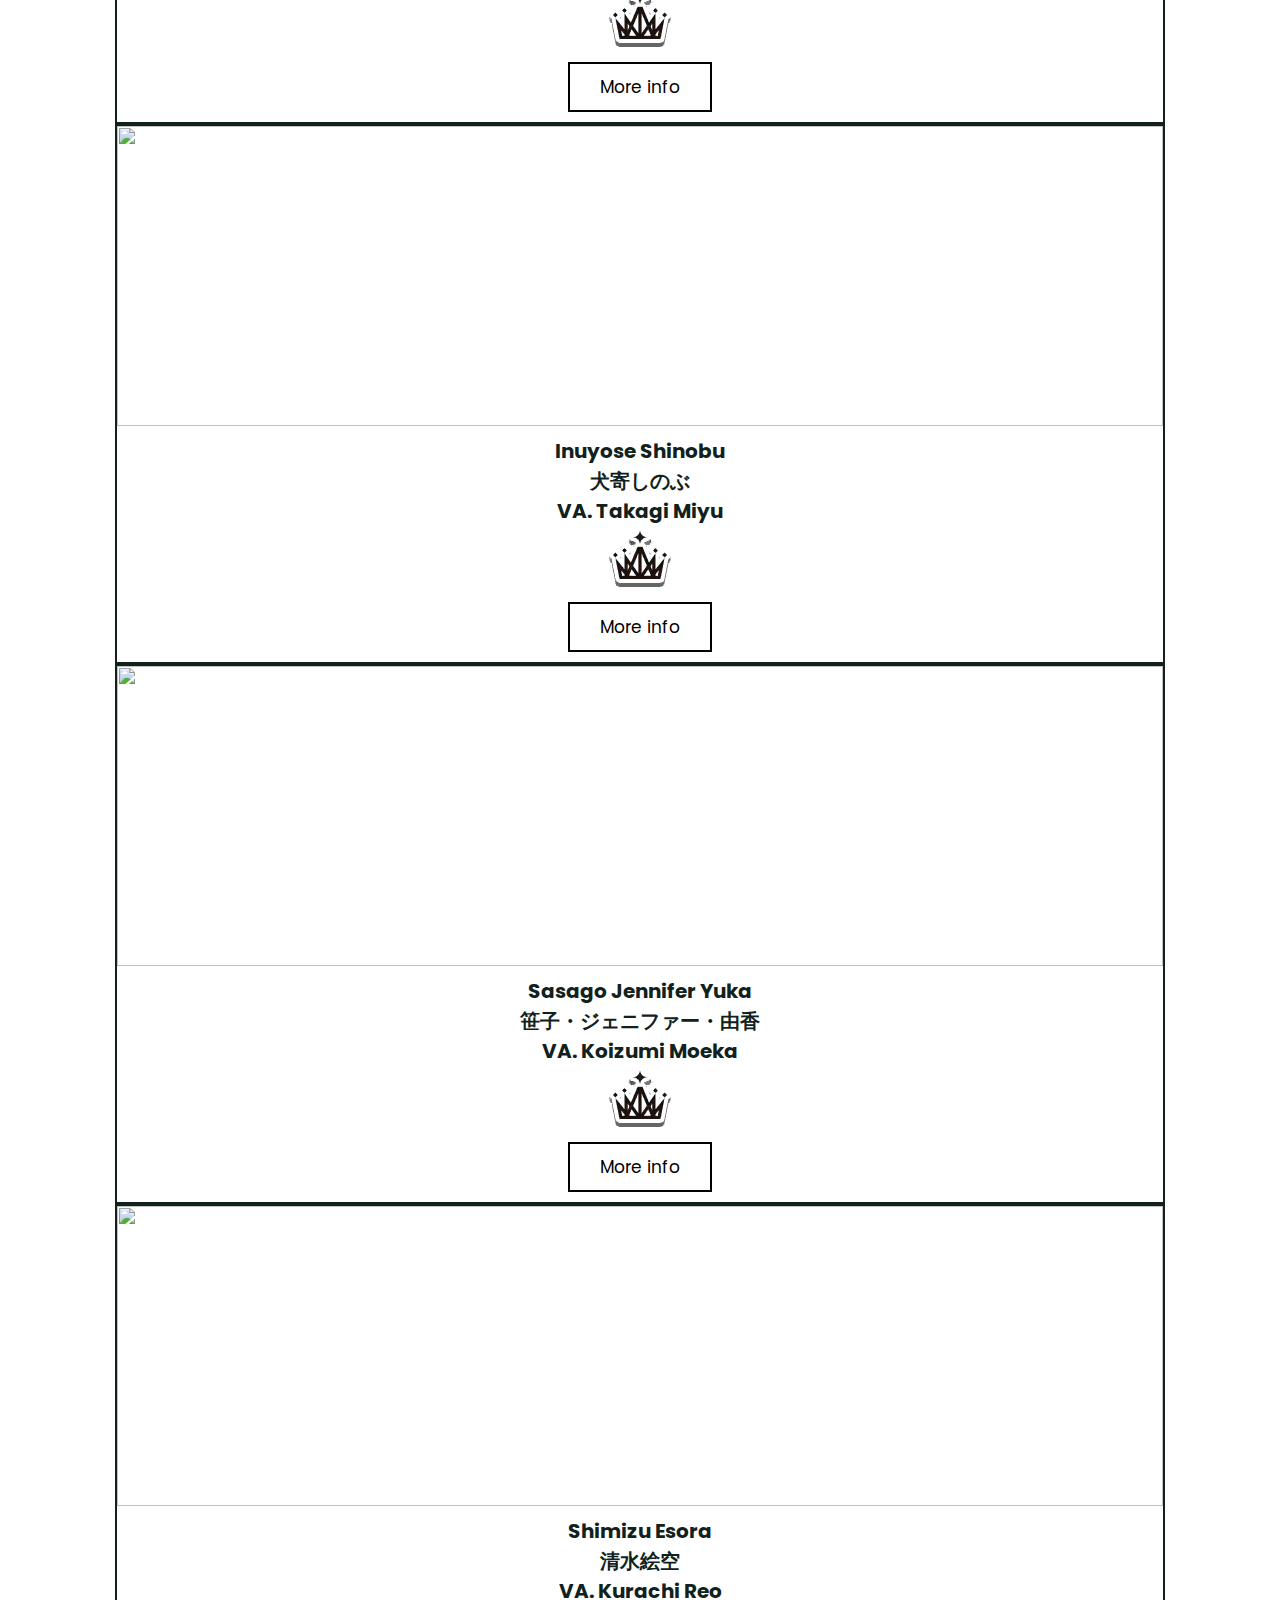
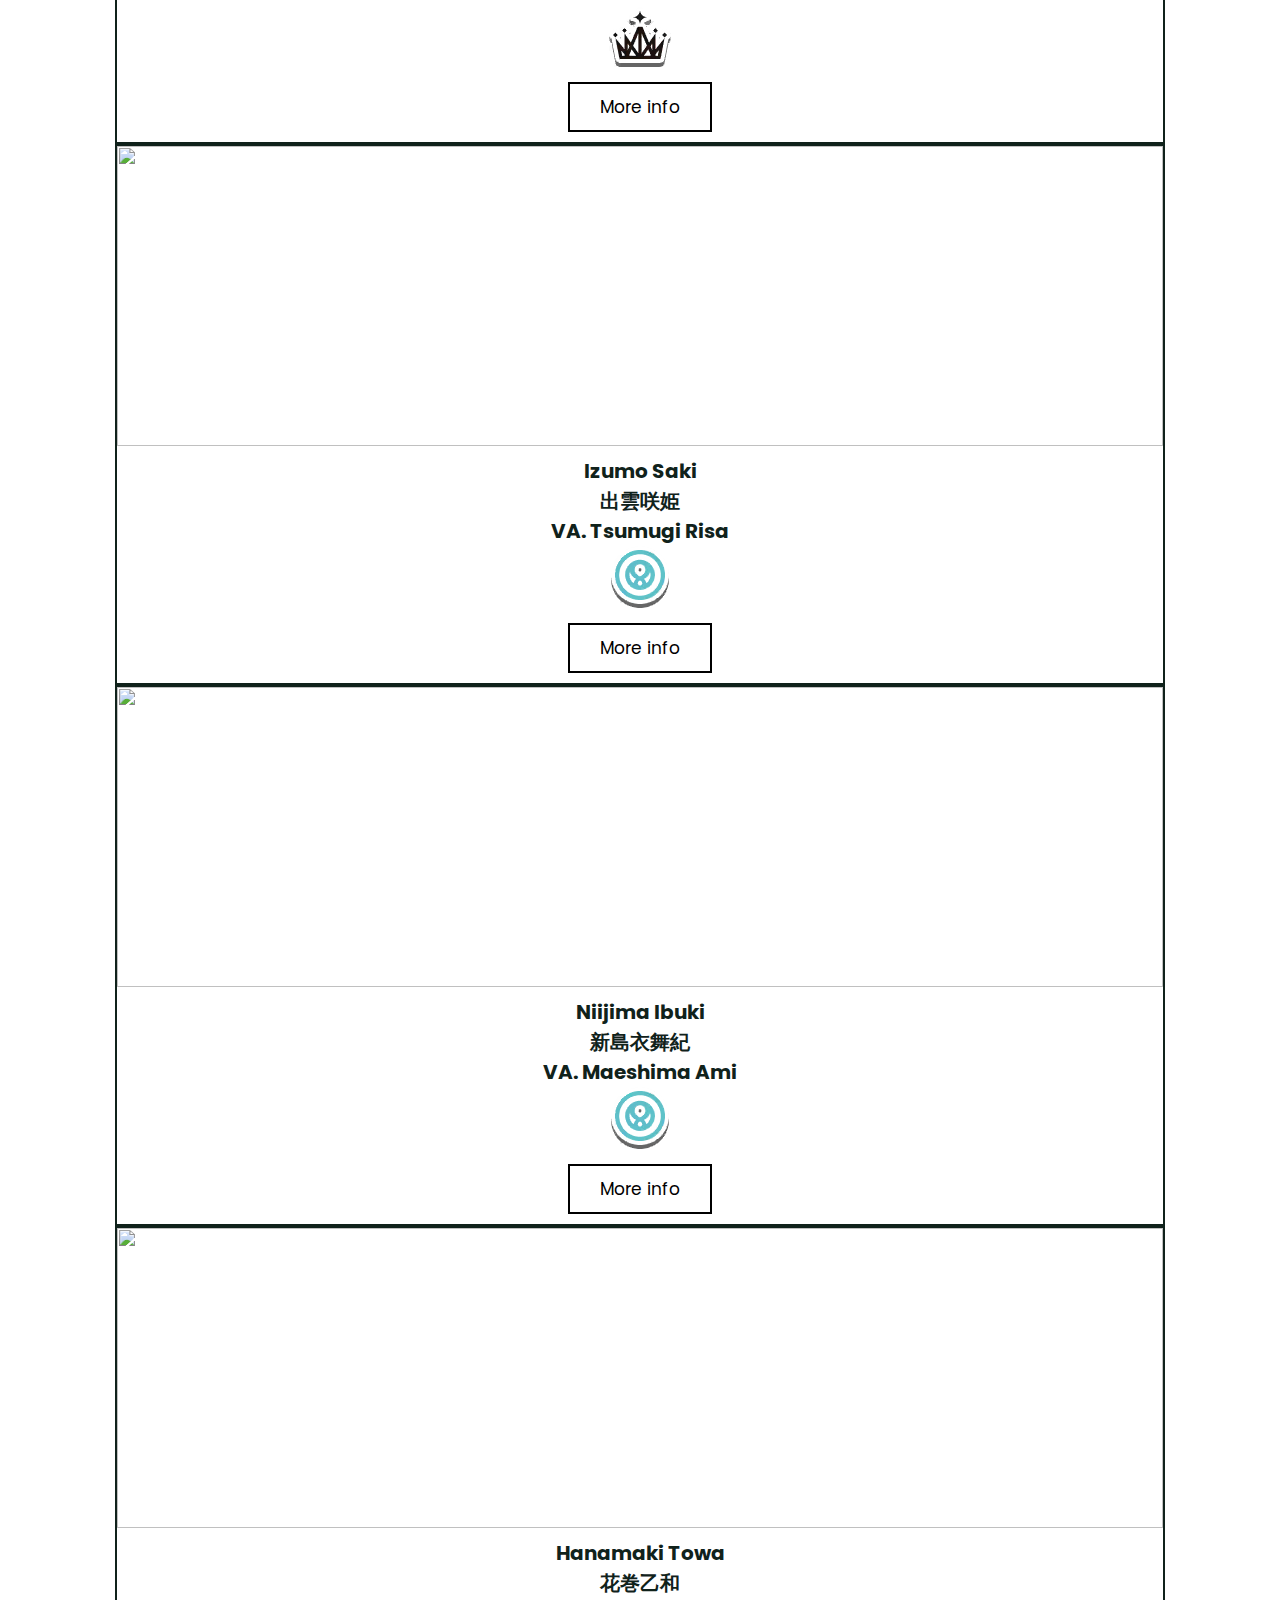
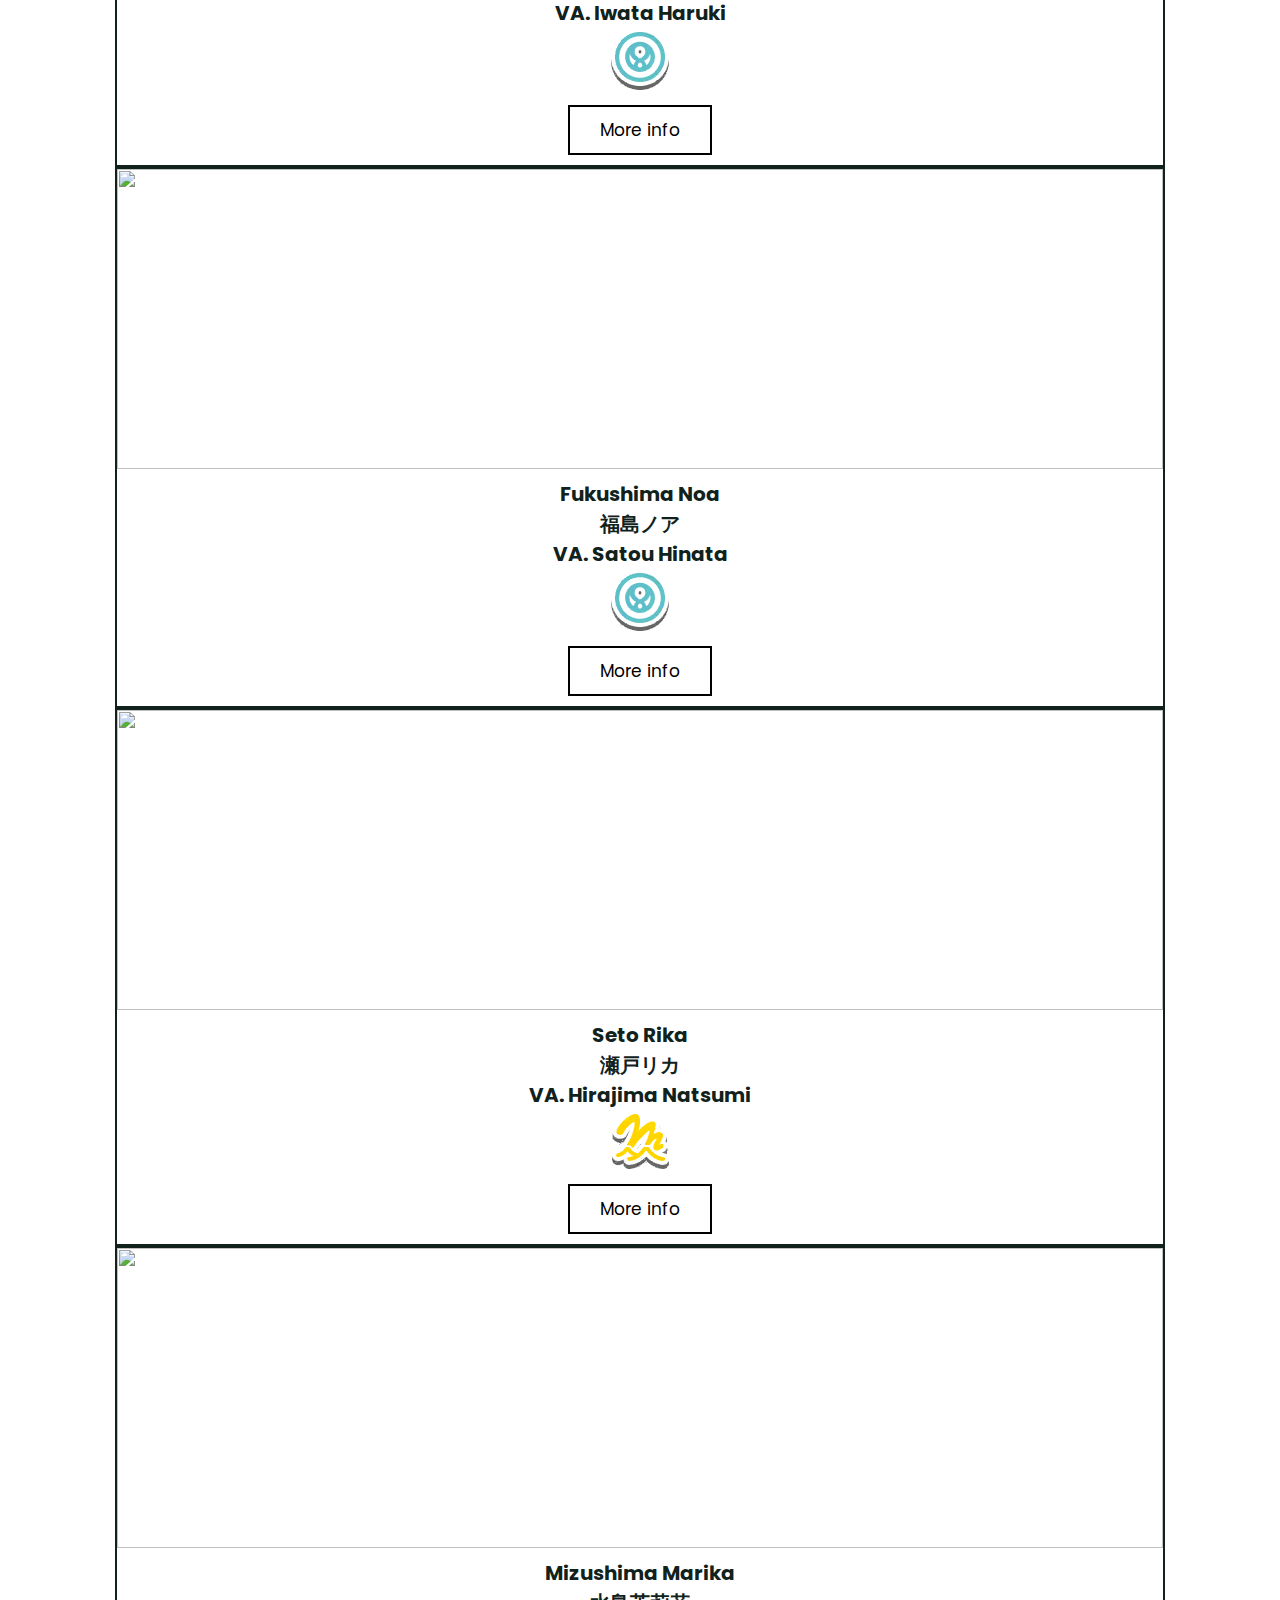
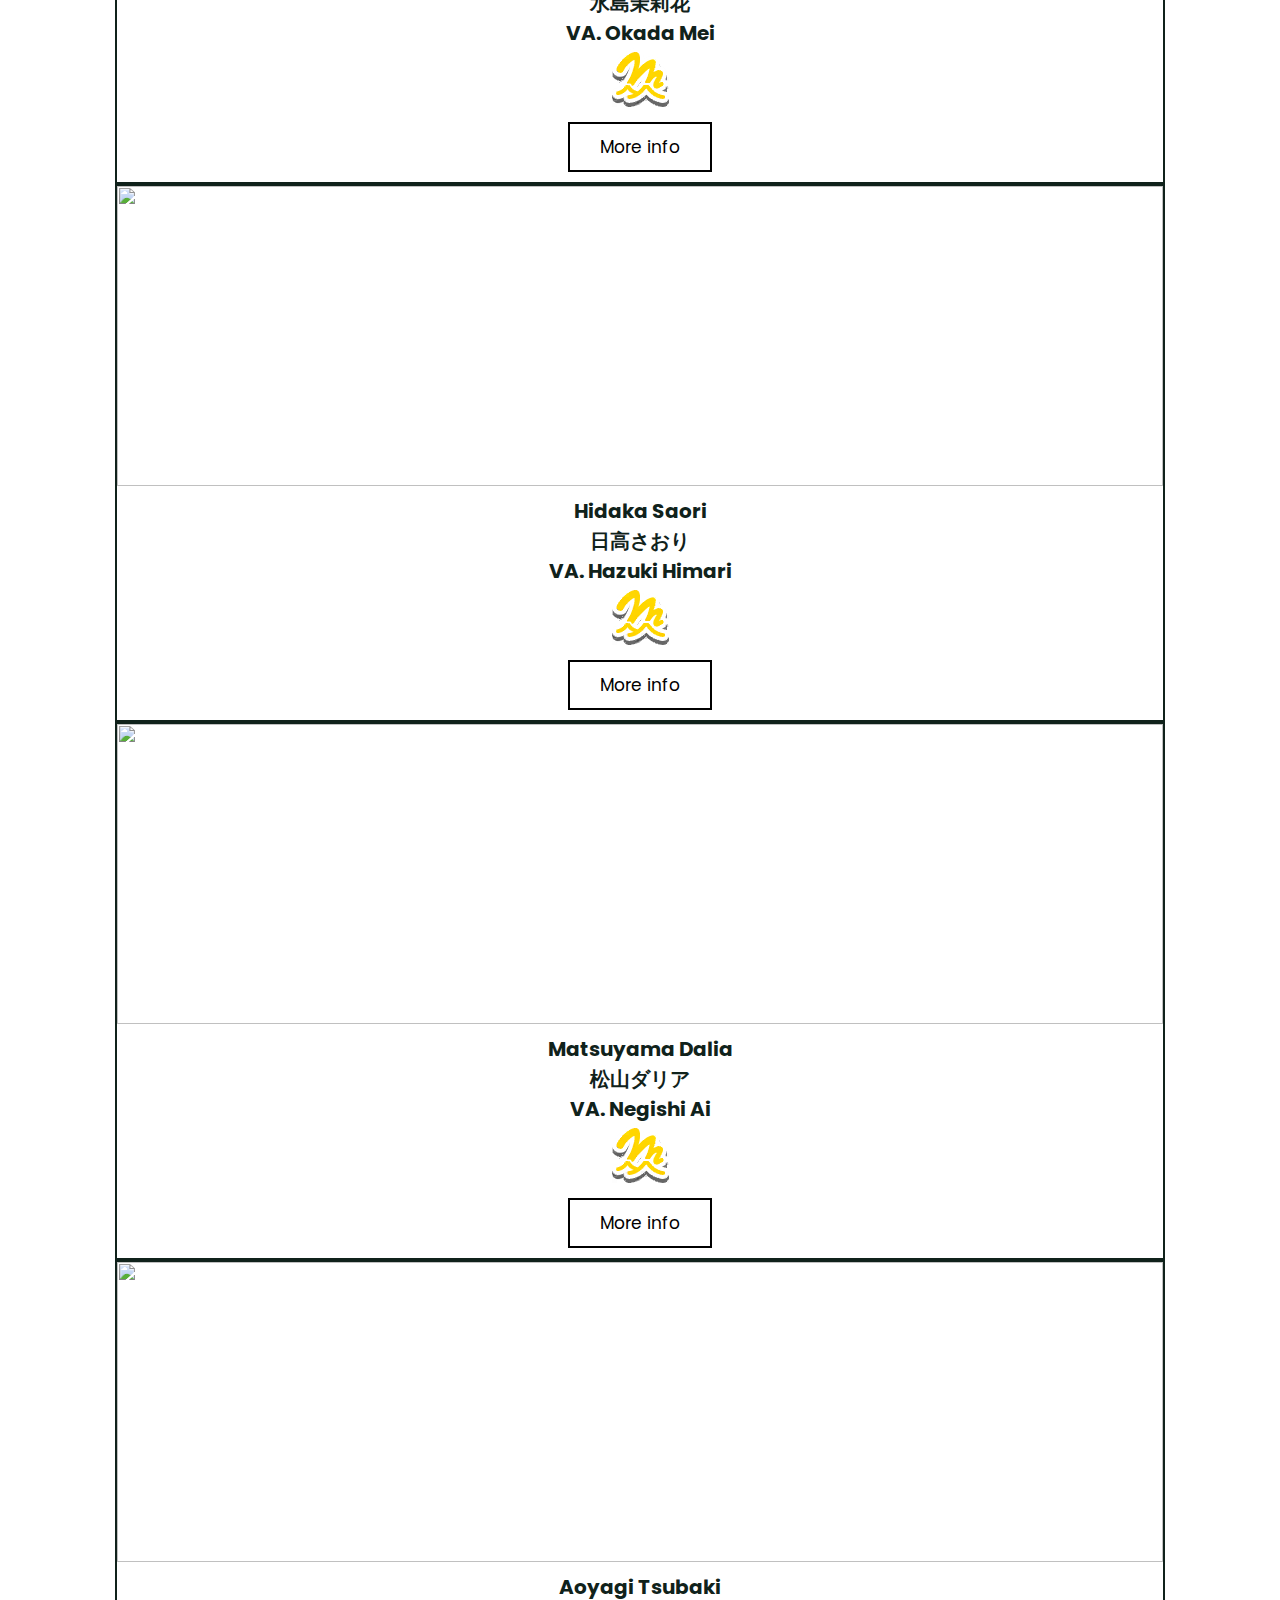
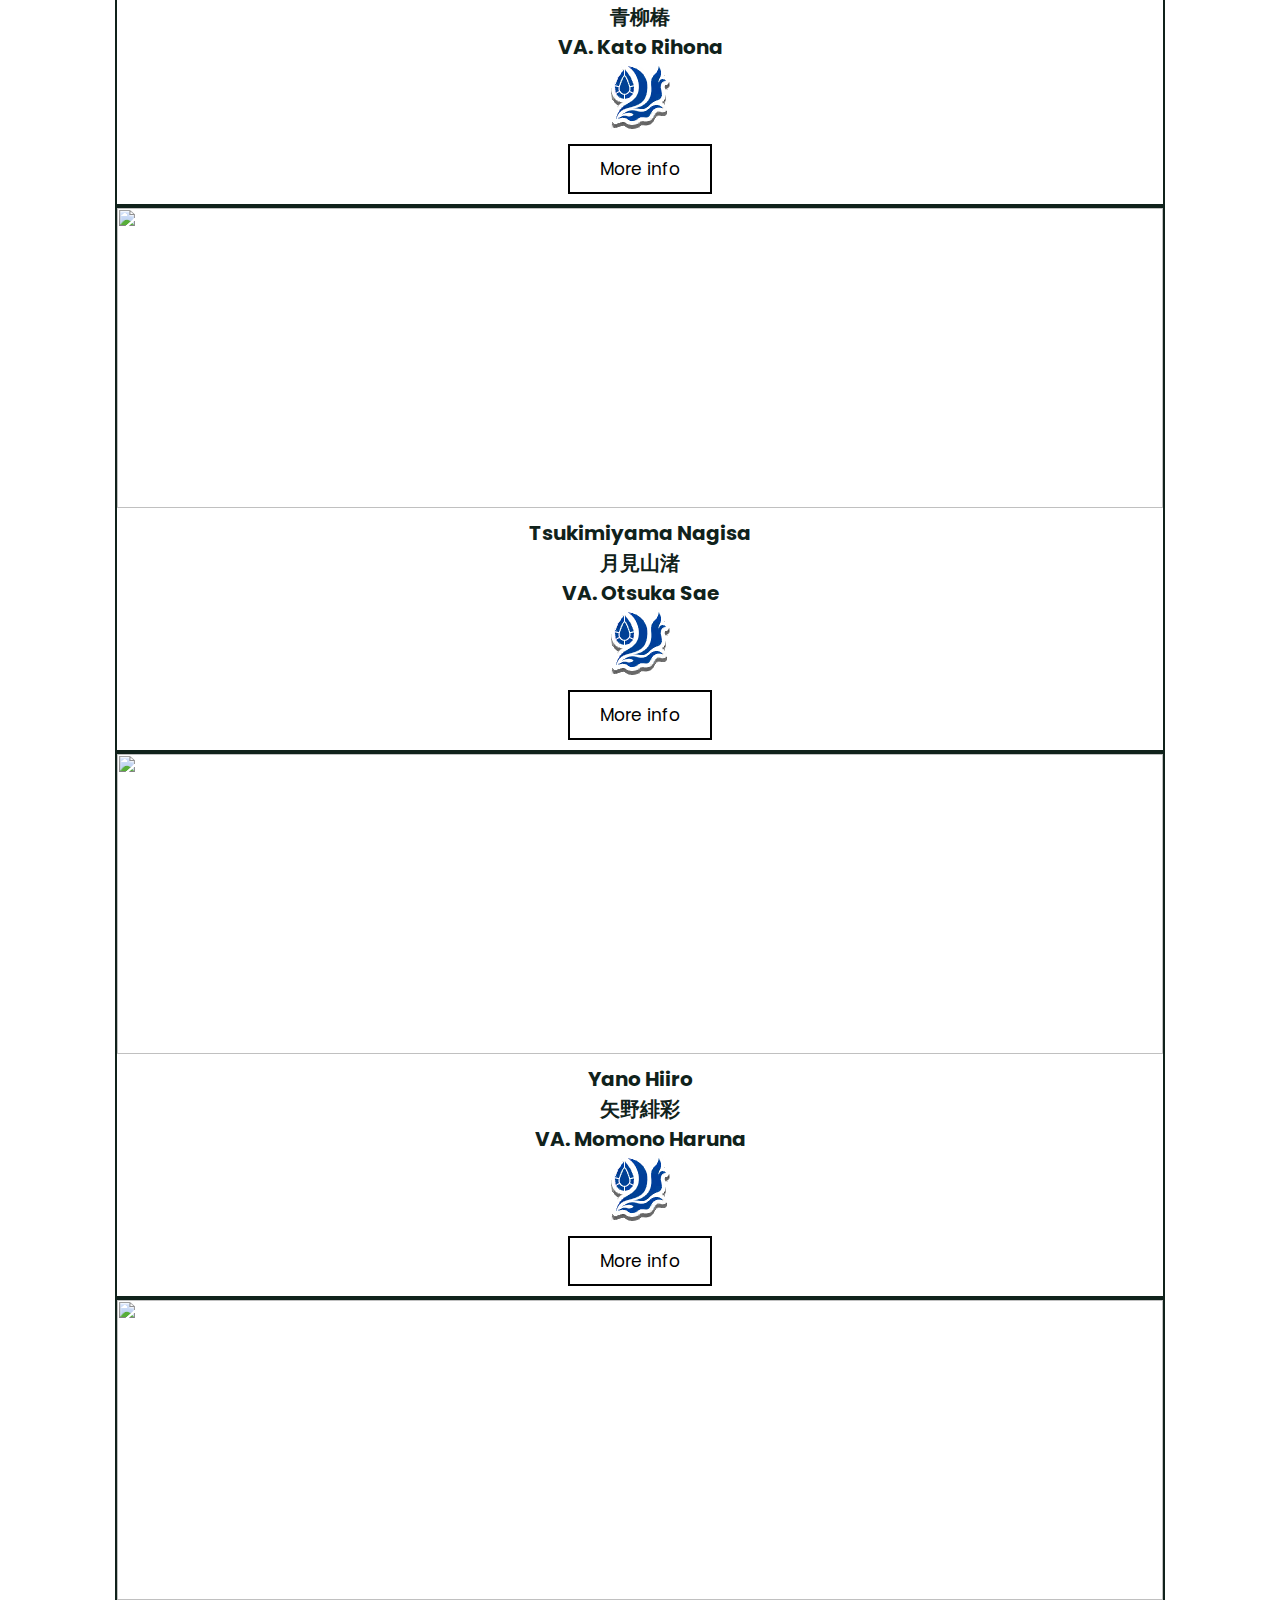
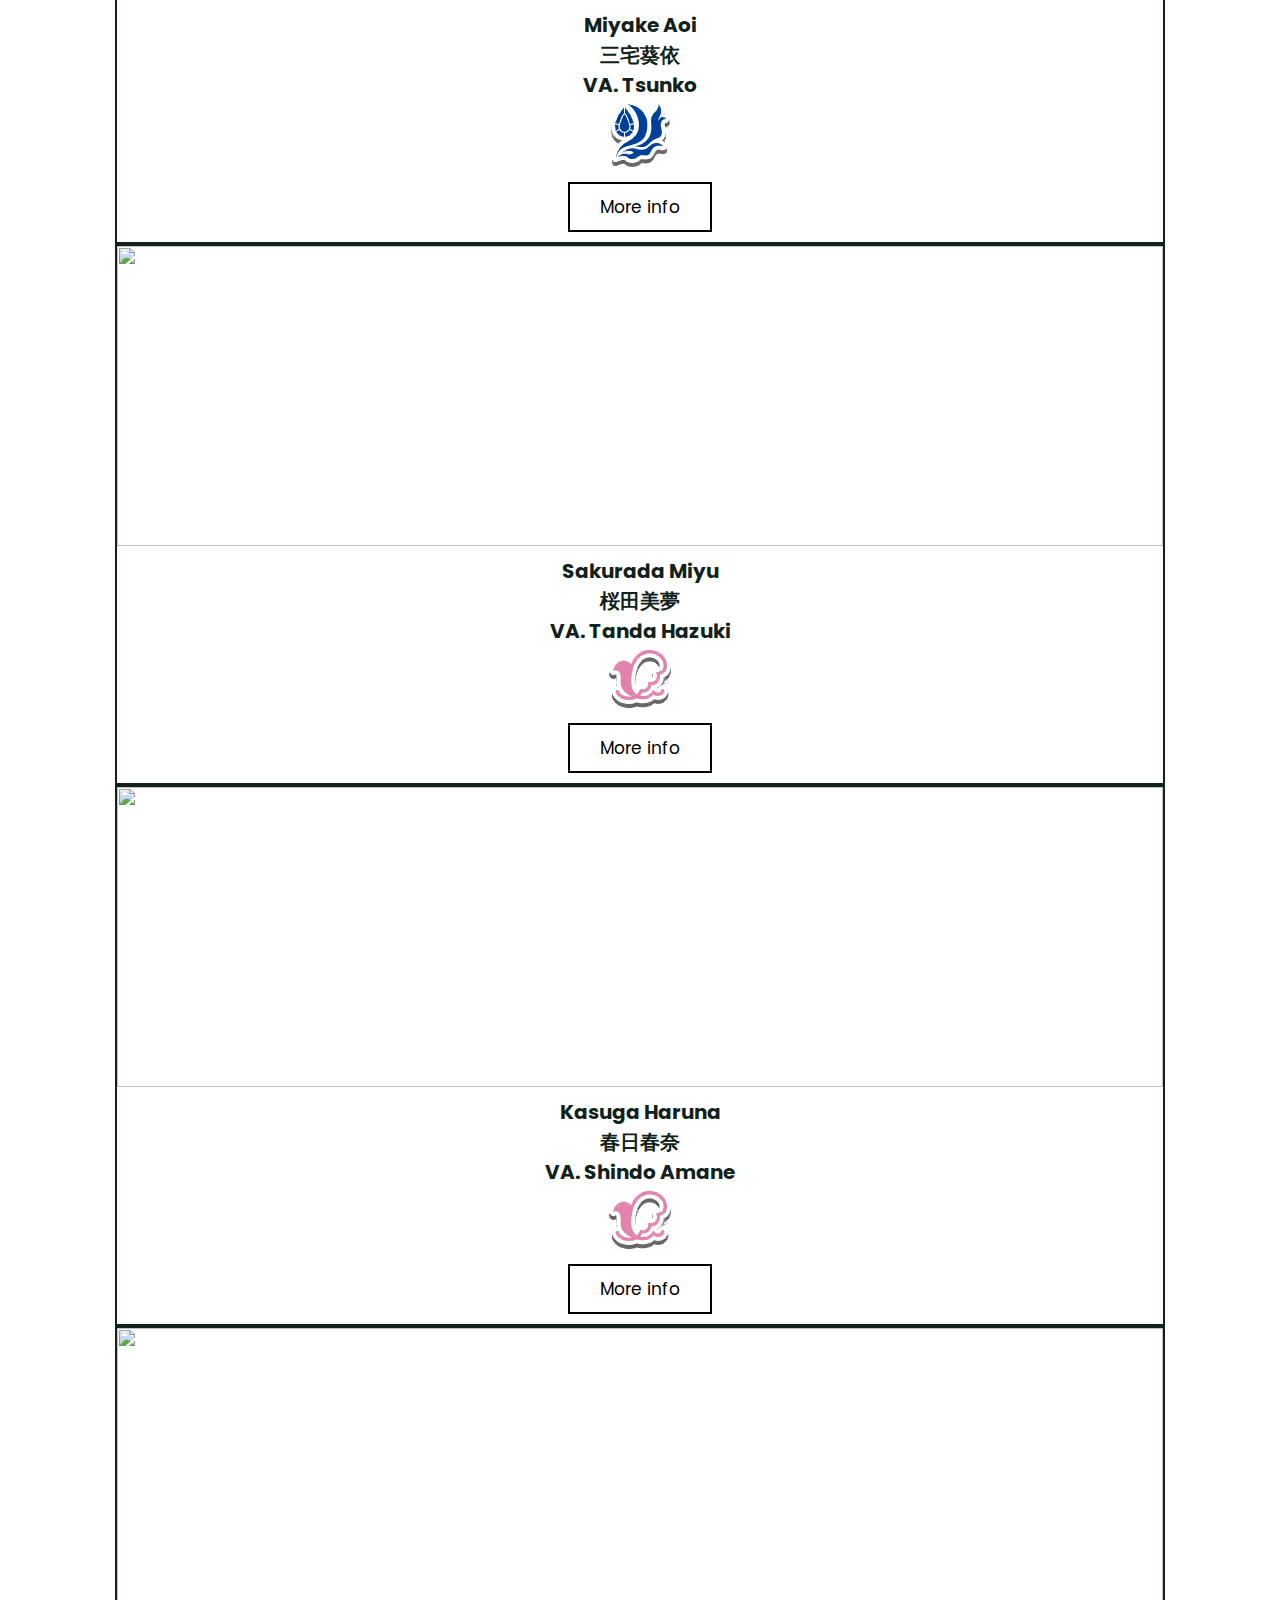
==== commit 2da345d2: "Update index.html" ====
--- a/index.html
+++ b/index.html
@@ -187,7 +187,7 @@
 
             <div class="swiper-slide slide">
                 <div class="image">
-                    <img src="maho.png" alt="">
+                    <img src="maho.PNG" alt="">
                 </div>
                 <div class="content">
                     <h3>Akashi Maho</h3>
@@ -200,7 +200,7 @@
             
             <div class="swiper-slide slide">
                 <div class="image">
-                    <img src="muni.png" alt="">
+                    <img src="muni.PNG" alt="">
                 </div>
                 <div class="content">
                     <h3>Ohnaruto Muni</h3>
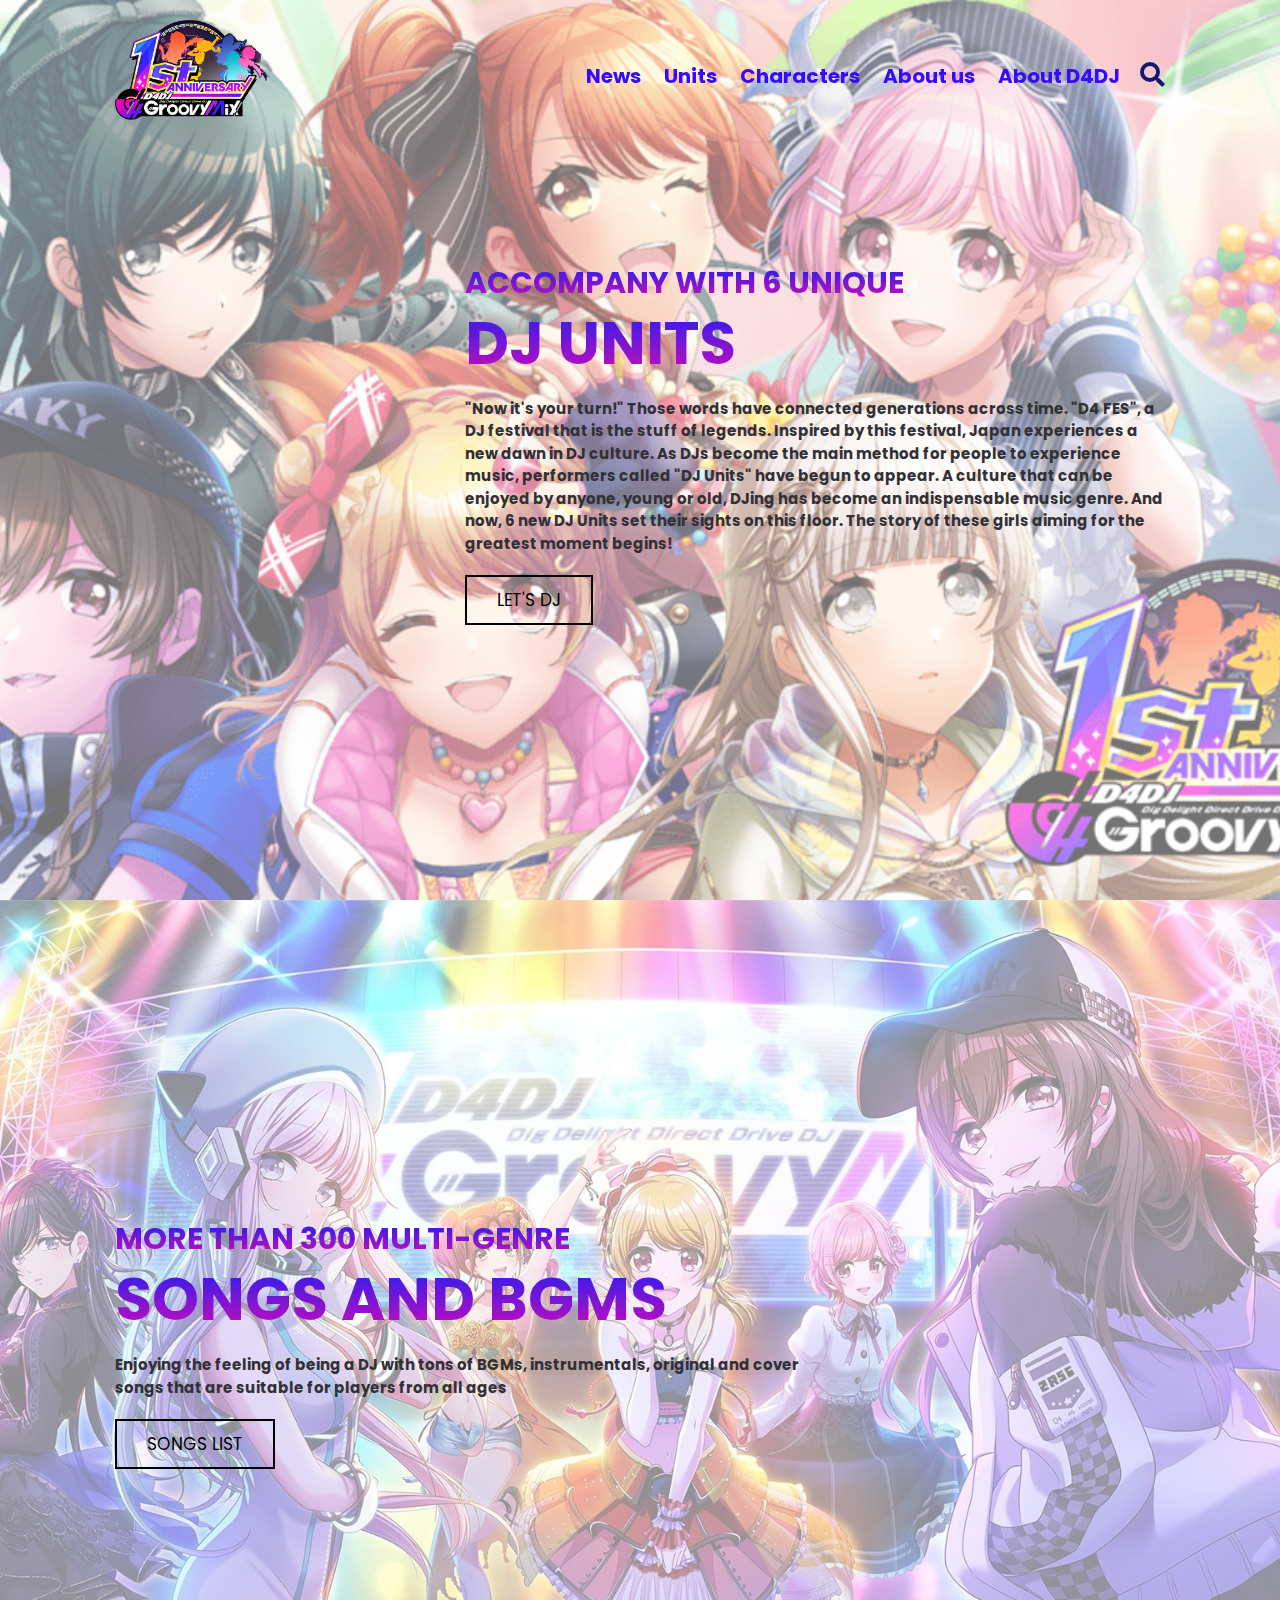
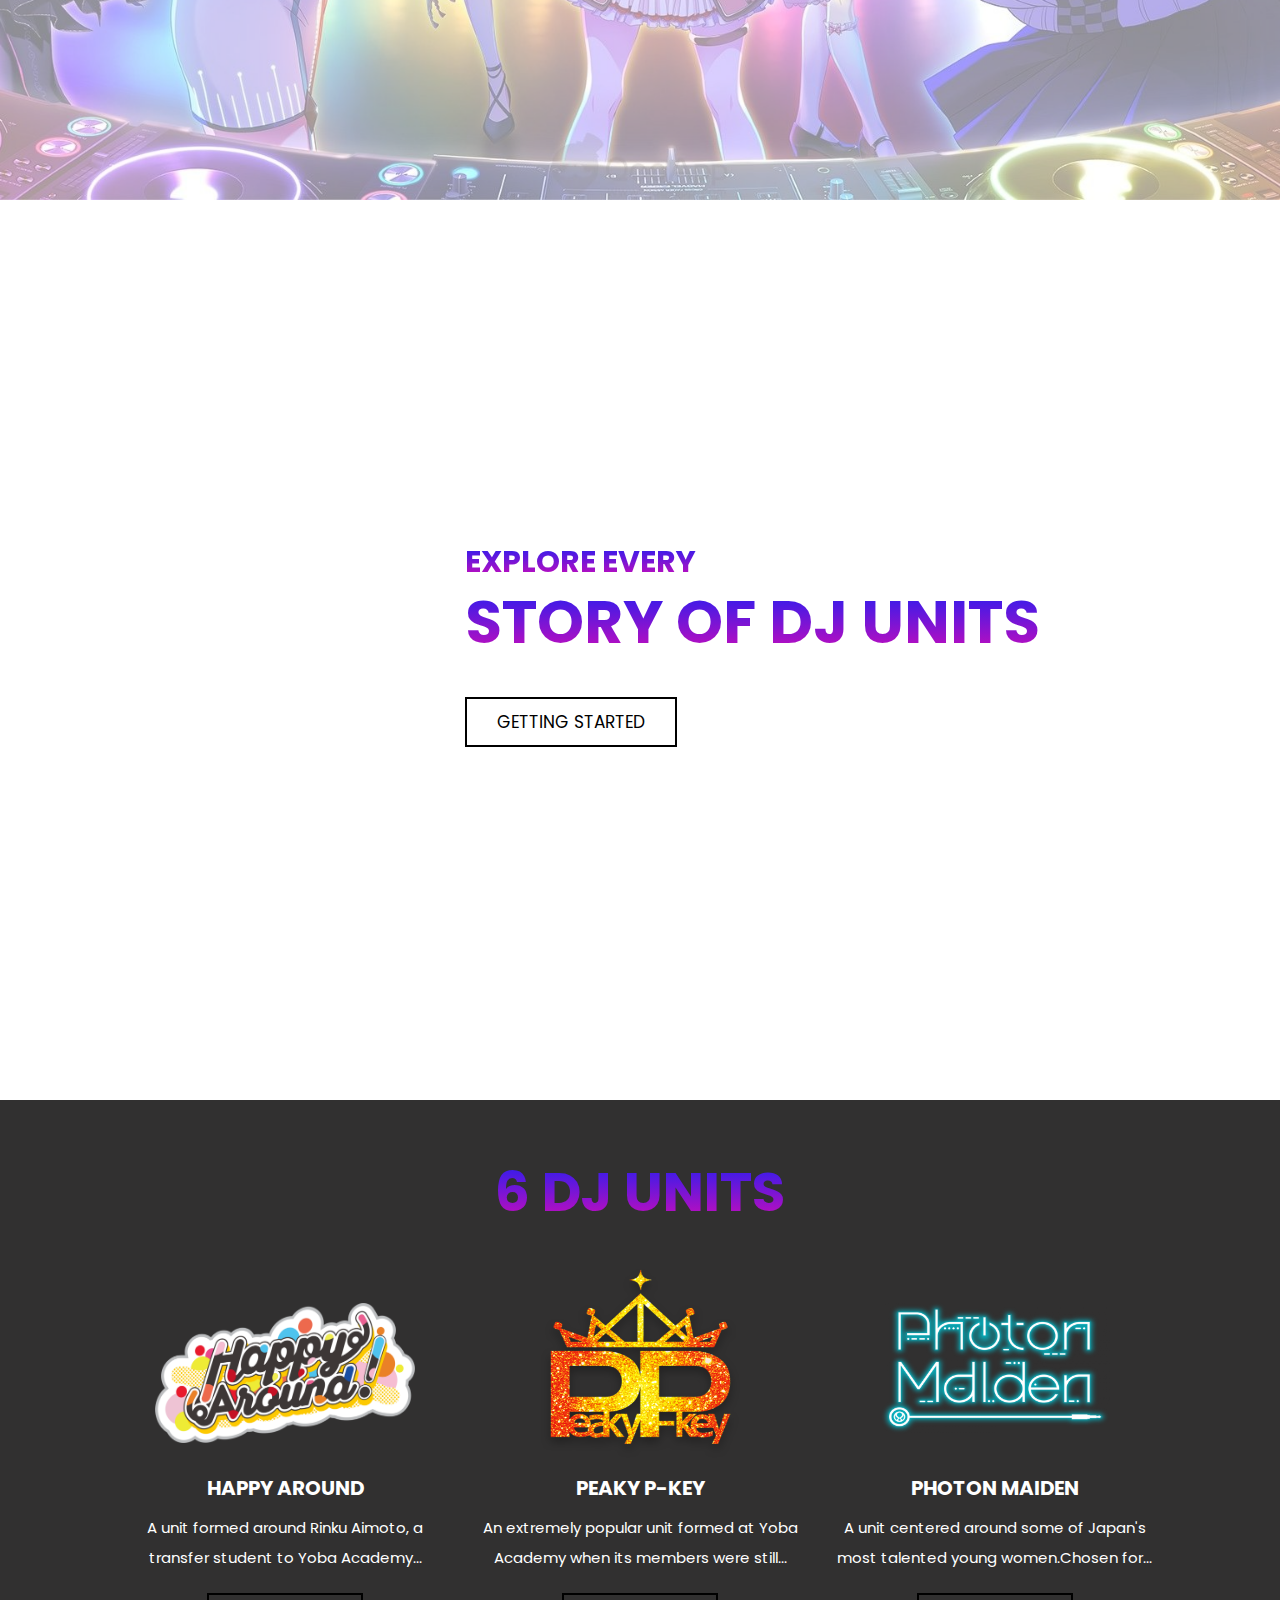
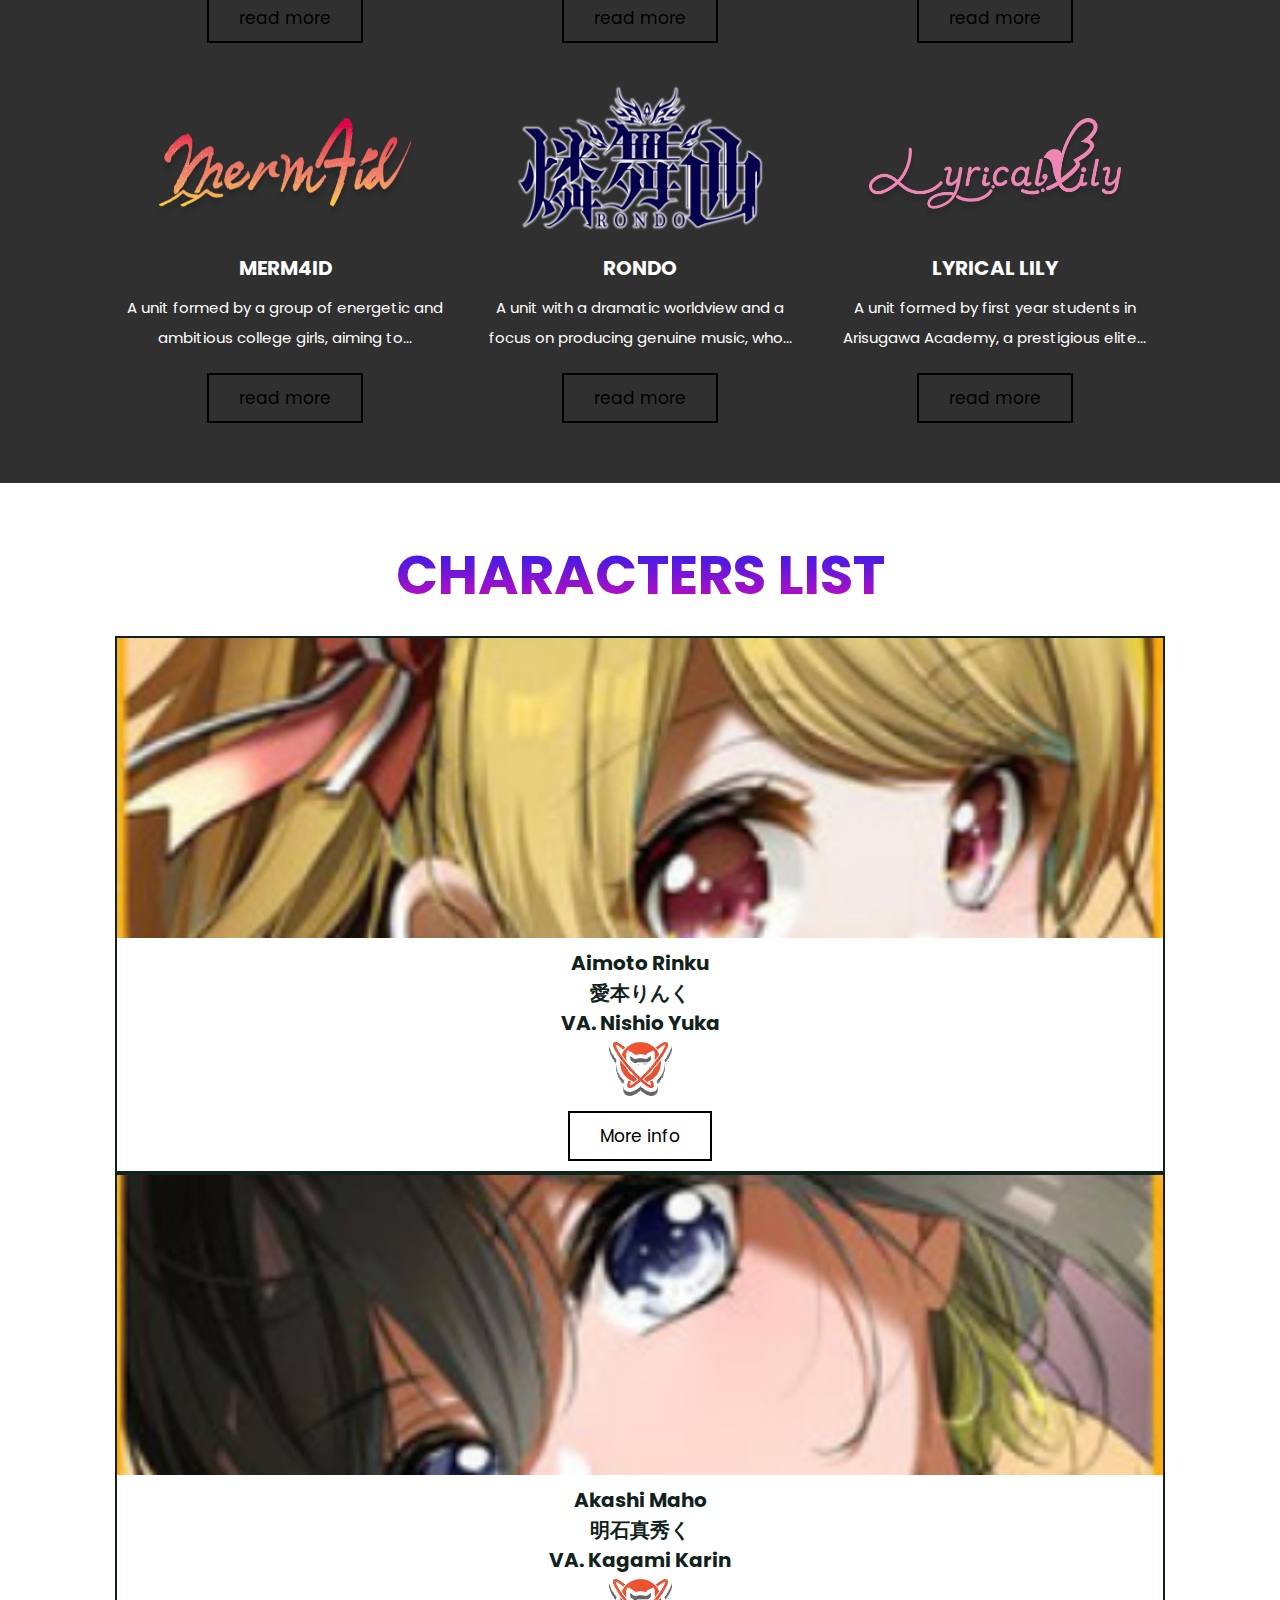
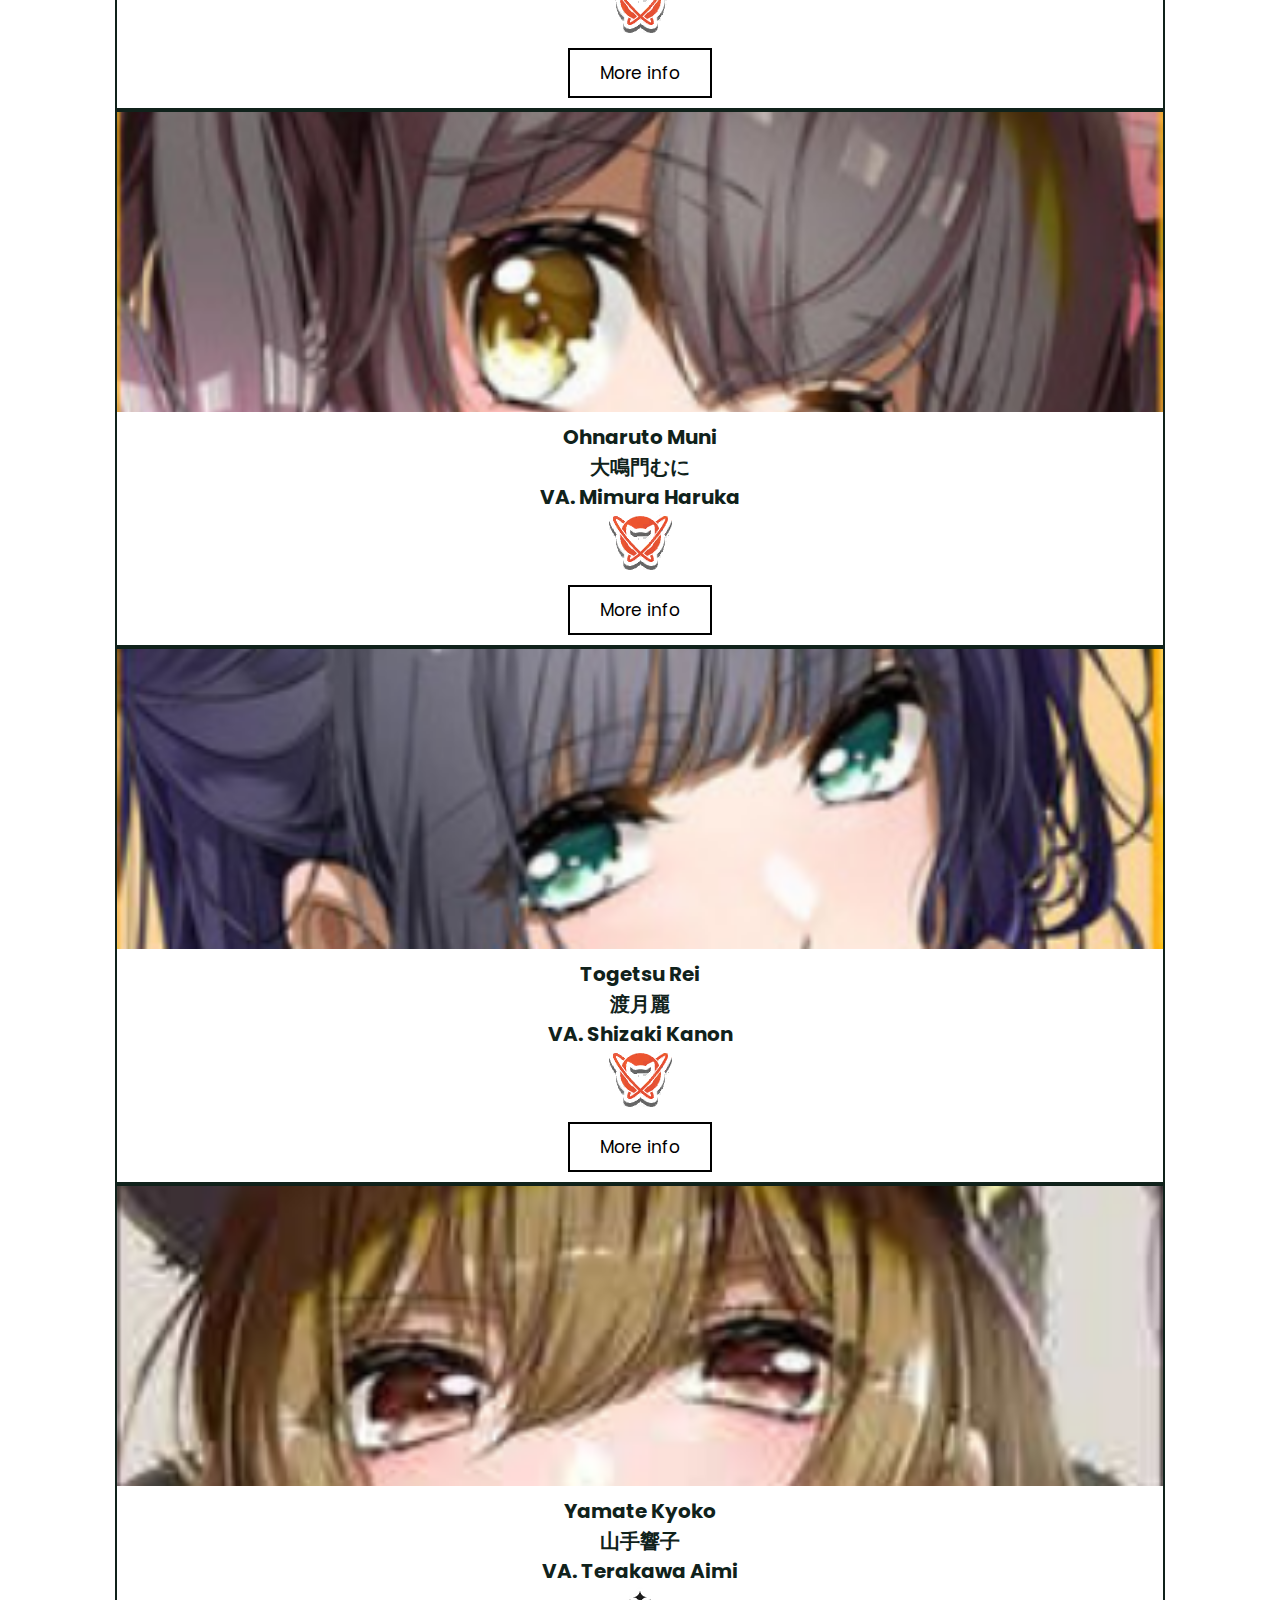
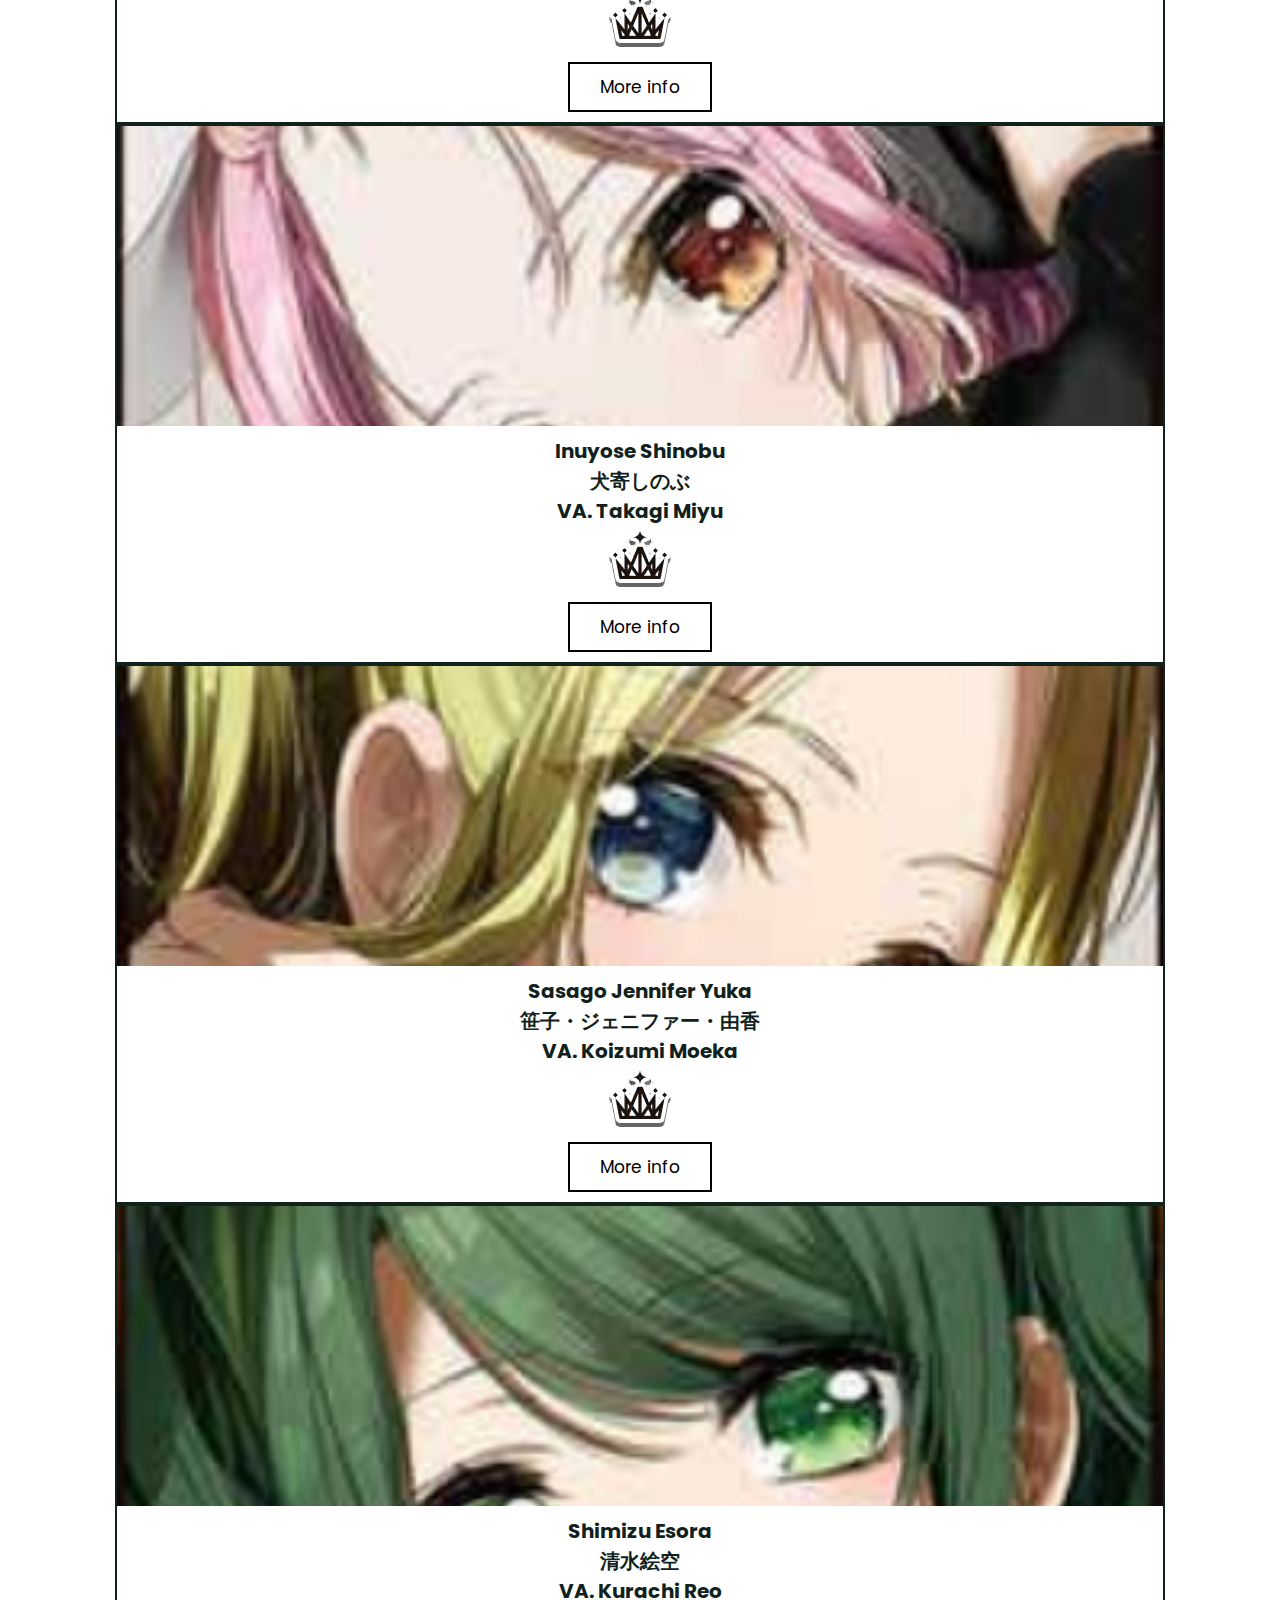
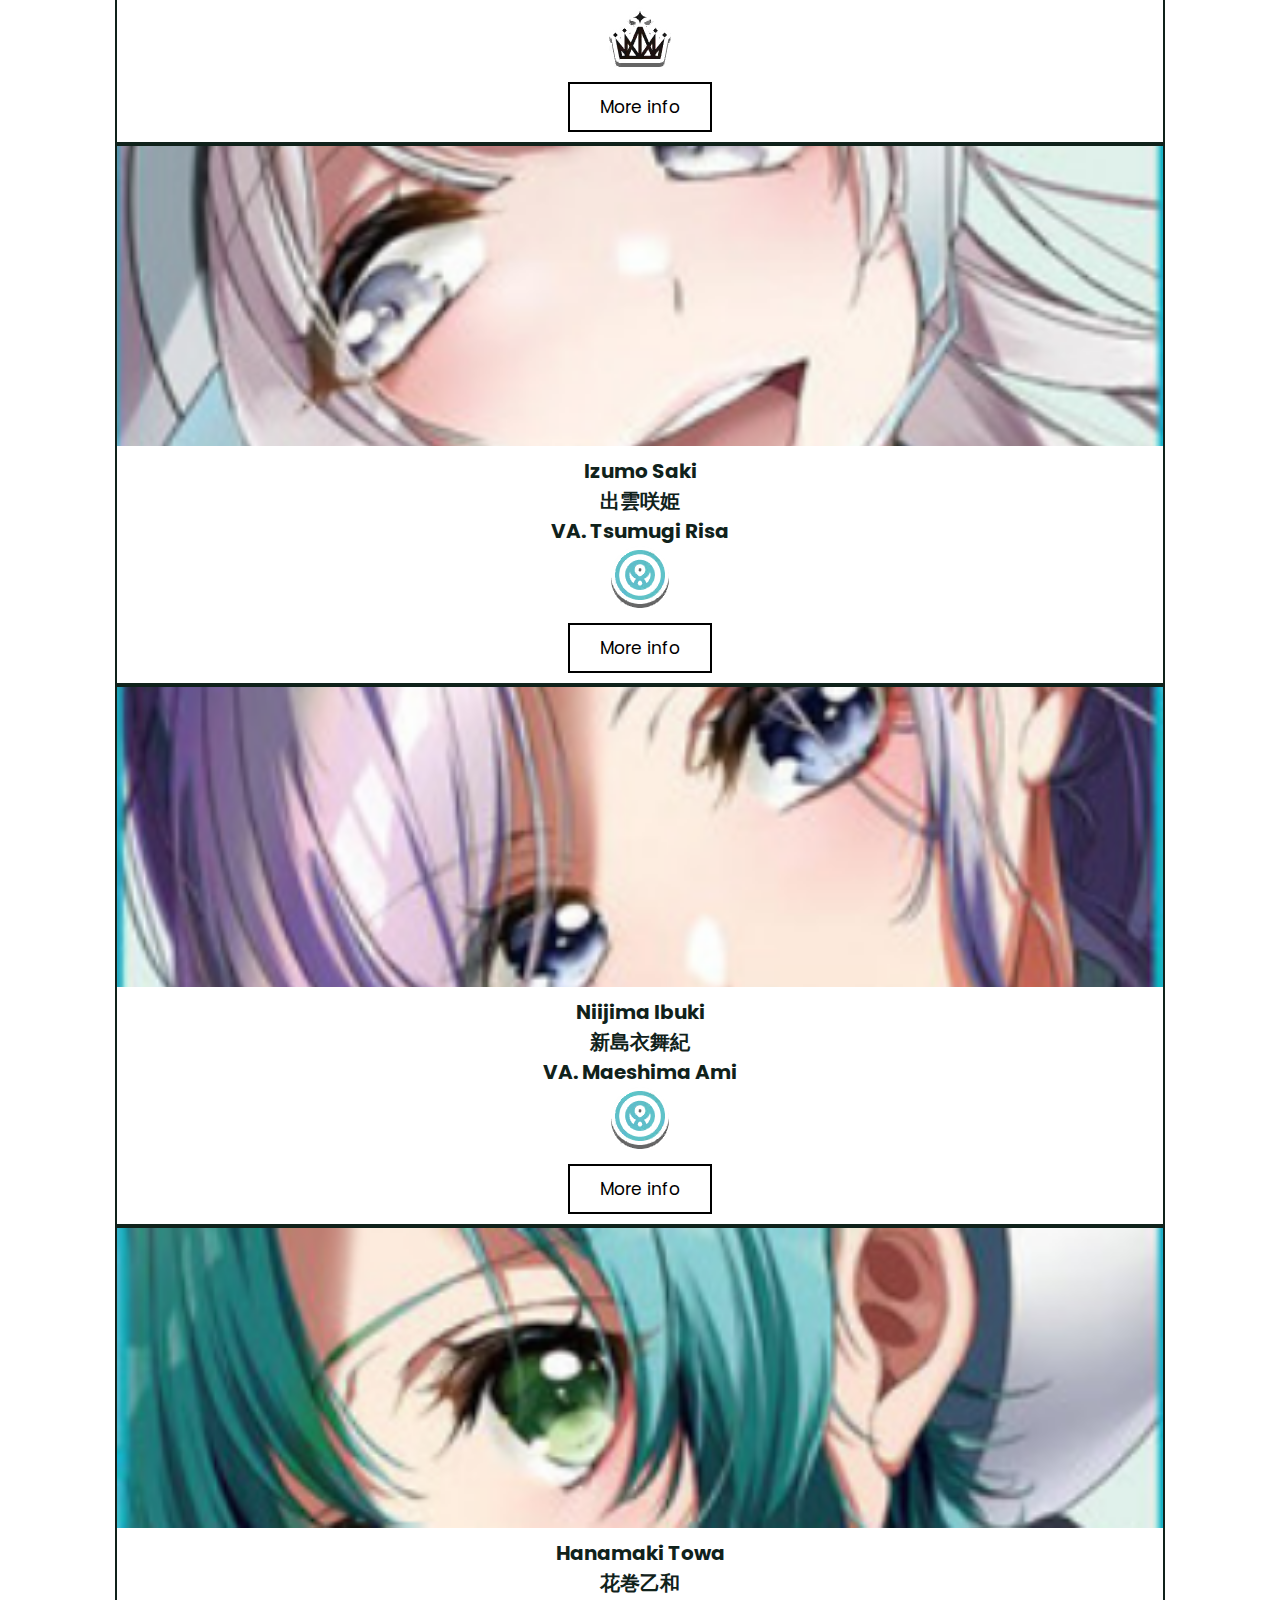
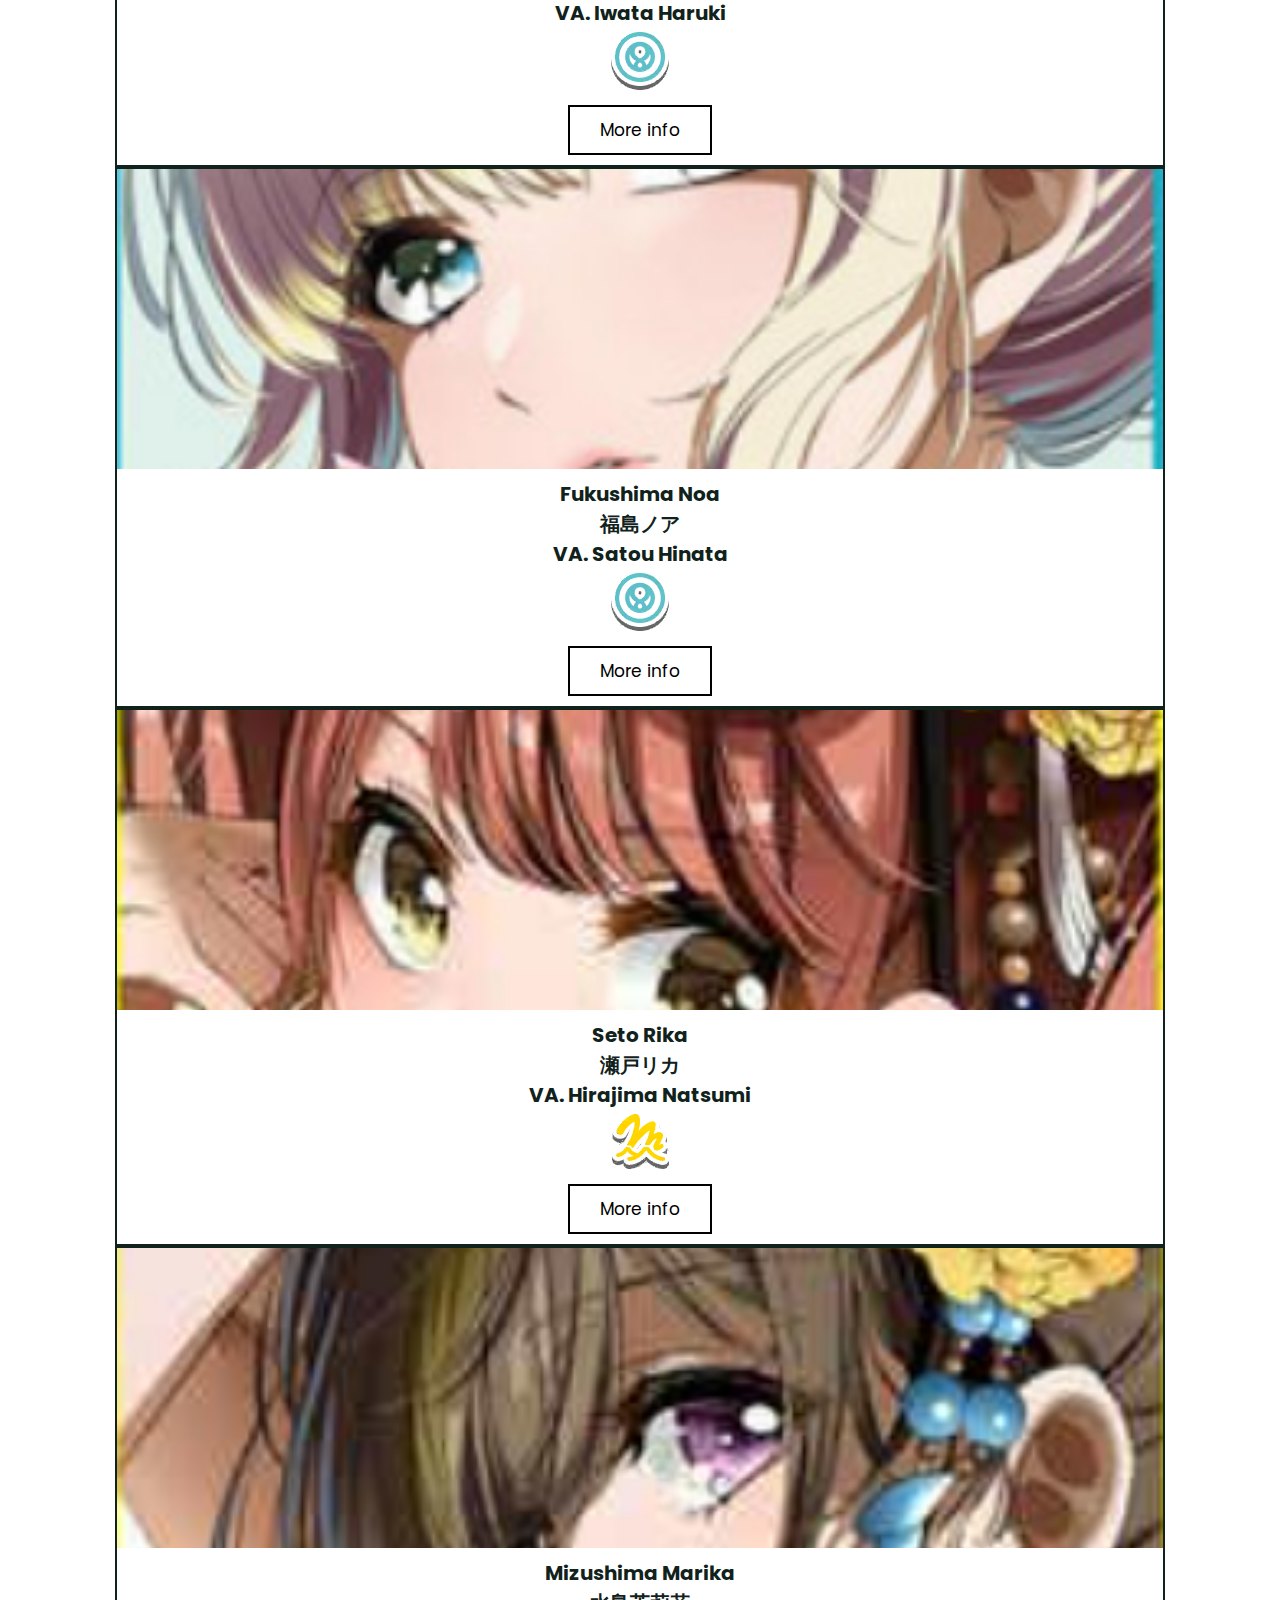
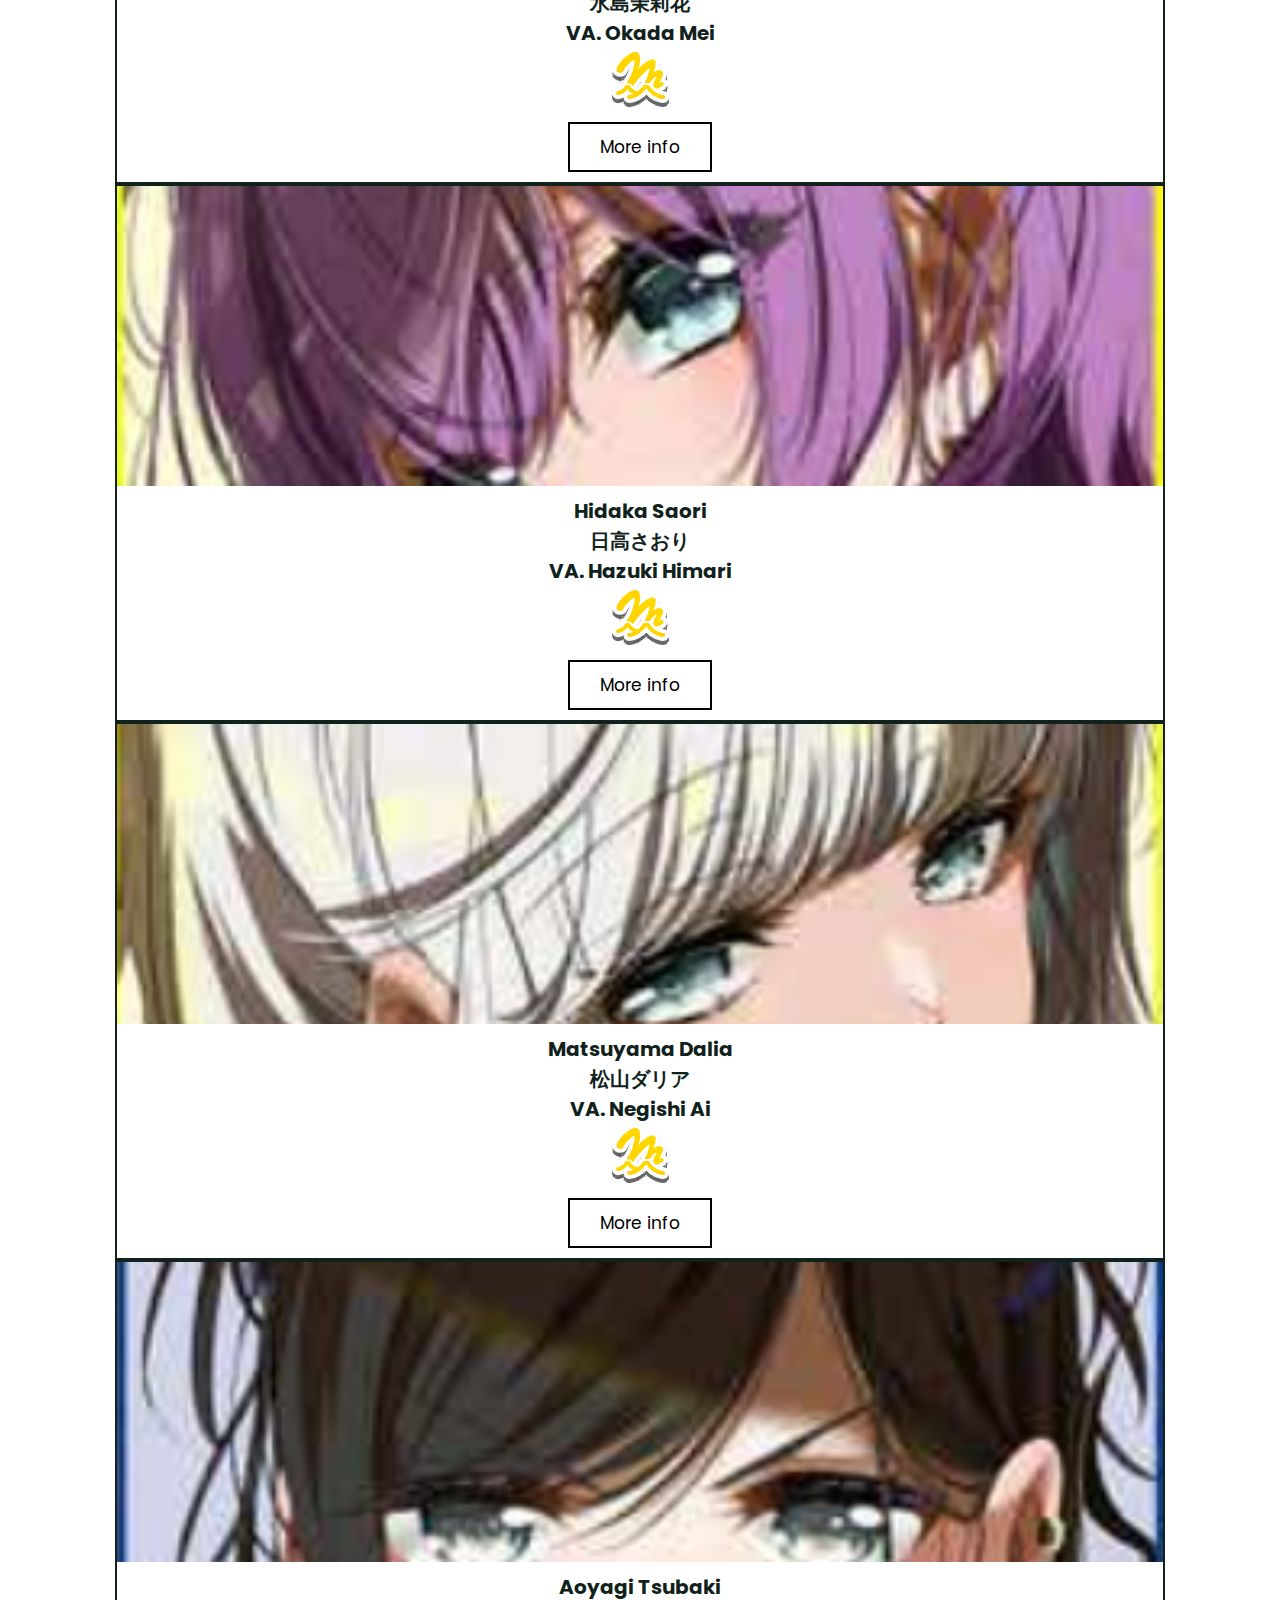
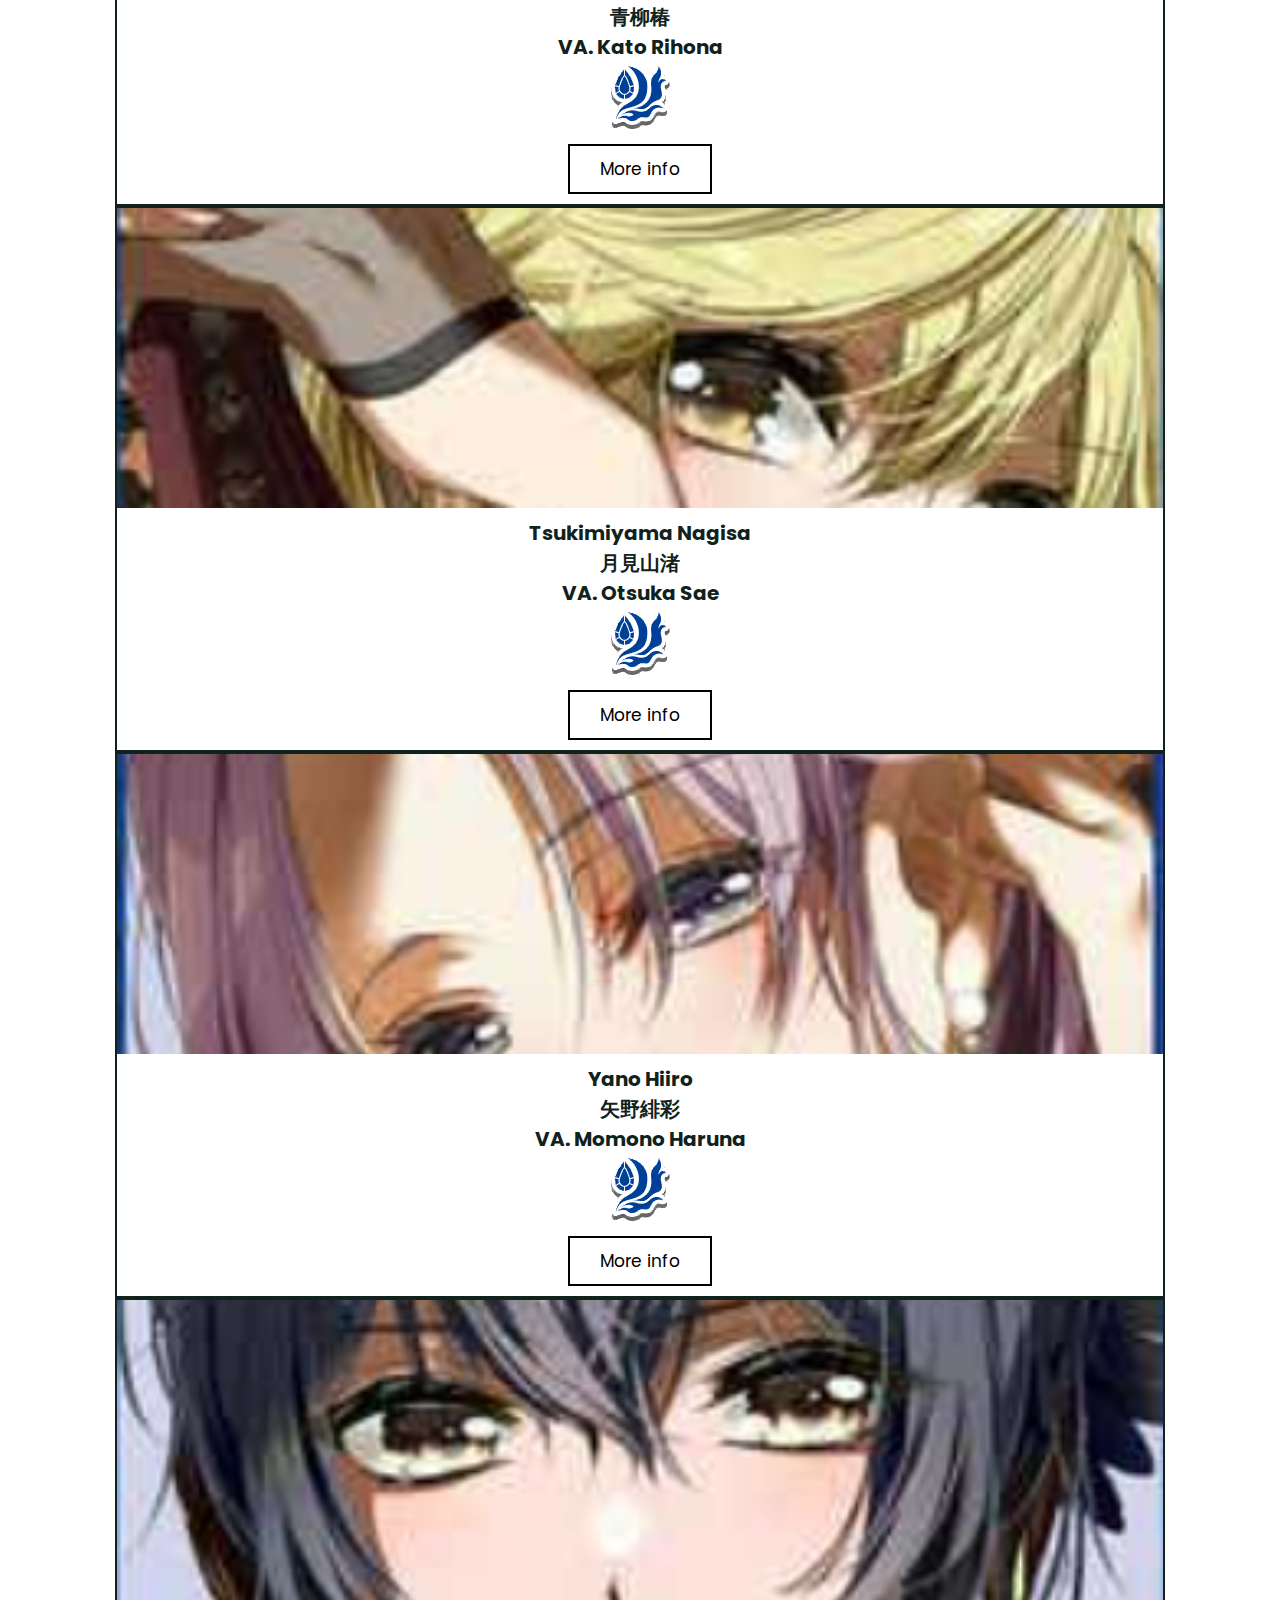
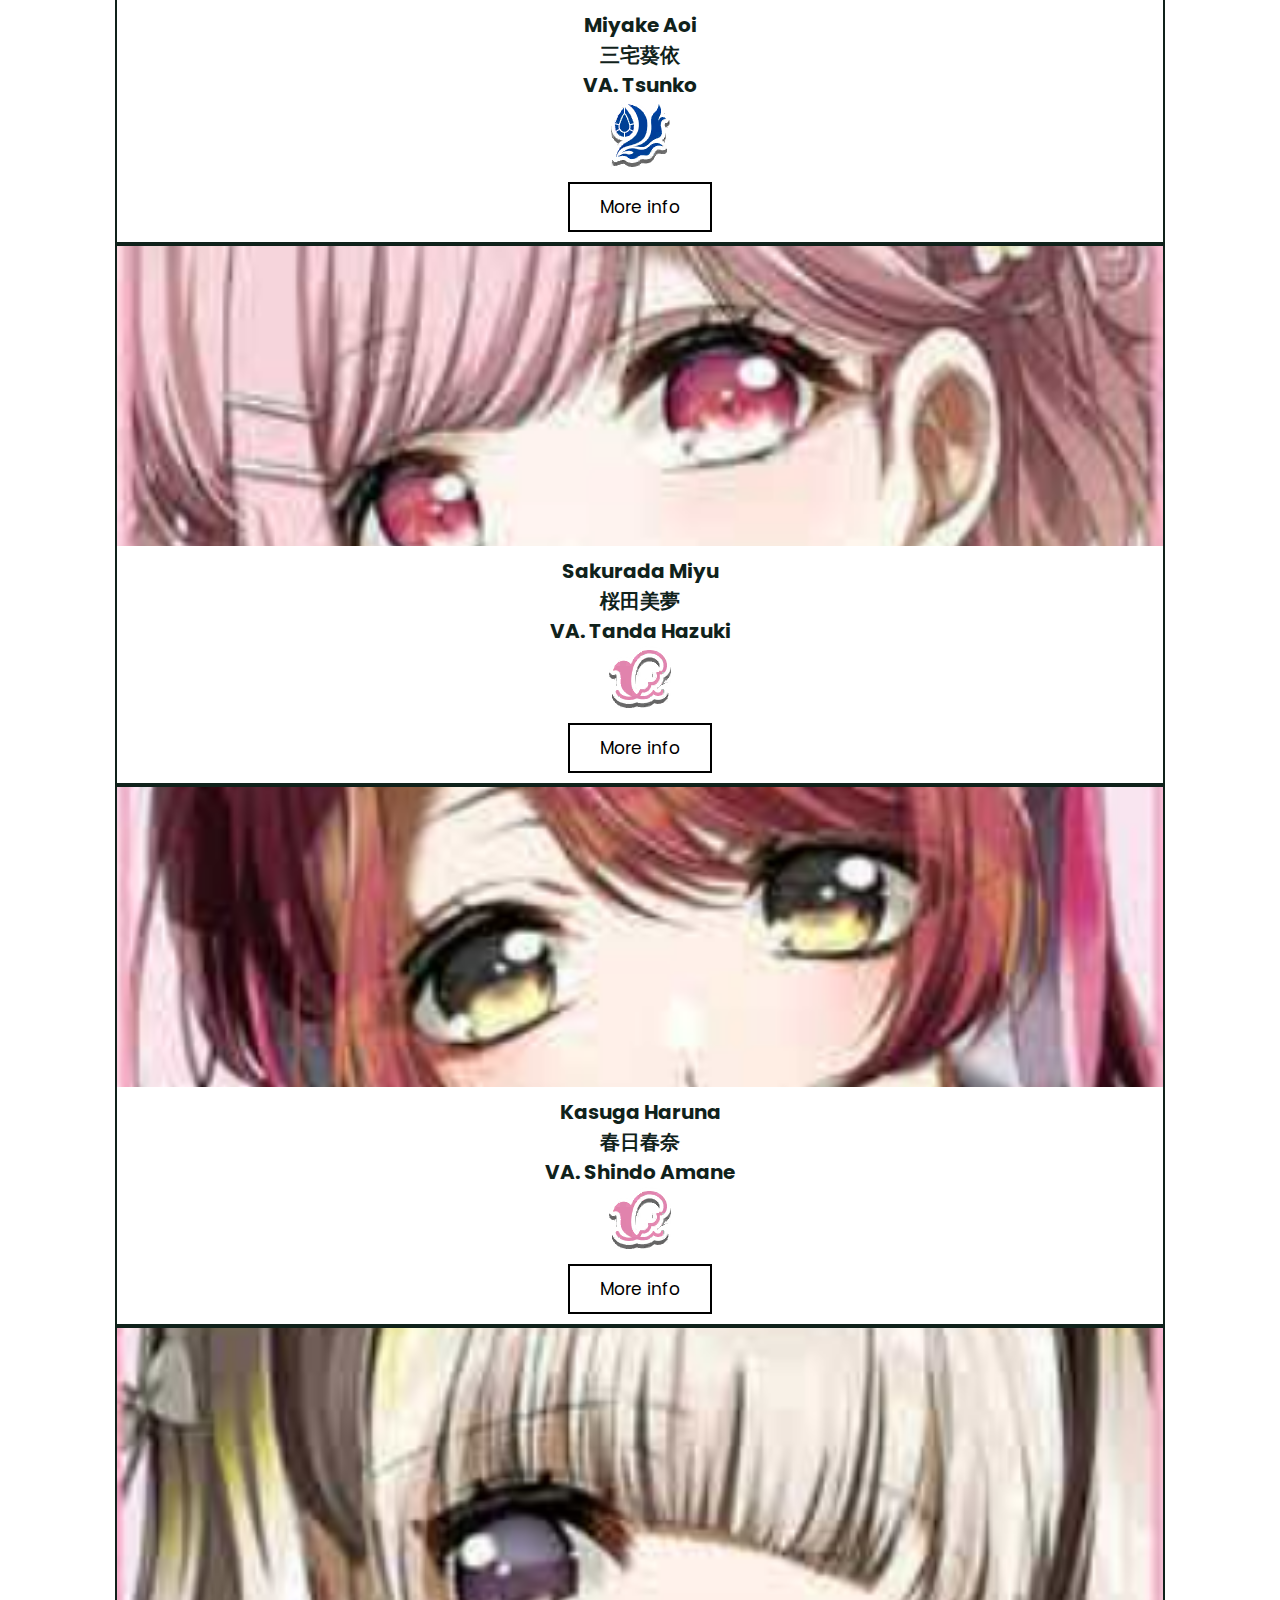
==== commit 6f0a914a: "Update index.html" ====
--- a/index.html
+++ b/index.html
@@ -213,7 +213,7 @@
 
             <div class="swiper-slide slide">
                 <div class="image">
-                    <img src="rei.png" alt="">
+                    <img src="rei.PNG" alt="">
                 </div>
                 <div class="content">
                     <h3>Togetsu Rei</h3>
@@ -226,7 +226,7 @@
 
             <div class="swiper-slide slide">
                 <div class="image">
-                    <img src="kyoko.png" alt="">
+                    <img src="kyoko.PNG" alt="">
                 </div>
                 <div class="content">
                     <h3>Yamate Kyoko</h3>
@@ -239,7 +239,7 @@
 
             <div class="swiper-slide slide">
                 <div class="image">
-                    <img src="shinobu.png" alt="">
+                    <img src="shinobu.PNG" alt="">
                 </div>
                 <div class="content">
                     <h3>Inuyose Shinobu</h3>
@@ -252,7 +252,7 @@
 
             <div class="swiper-slide slide">
                 <div class="image">
-                    <img src="yuka.png" alt="">
+                    <img src="yuka.PNG" alt="">
                 </div>
                 <div class="content">
                     <h3>Sasago Jennifer Yuka</h3>
@@ -265,7 +265,7 @@
 
             <div class="swiper-slide slide">
                 <div class="image">
-                    <img src="esora.png" alt="">
+                    <img src="esora.PNG" alt="">
                 </div>
                 <div class="content">
                     <h3>Shimizu Esora</h3>
@@ -278,7 +278,7 @@
 
             <div class="swiper-slide slide">
                 <div class="image">
-                    <img src="saki.png" alt="">
+                    <img src="saki.PNG" alt="">
                 </div>
                 <div class="content">
                     <h3>Izumo Saki</h3>
@@ -291,7 +291,7 @@
 
             <div class="swiper-slide slide">
                 <div class="image">
-                    <img src="ibuki.png" alt="">
+                    <img src="ibuki.PNG" alt="">
                 </div>
                 <div class="content">
                     <h3>Niijima Ibuki</h3>
@@ -304,7 +304,7 @@
 
             <div class="swiper-slide slide">
                 <div class="image">
-                    <img src="towa.png" alt="">
+                    <img src="towa.PNG" alt="">
                 </div>
                 <div class="content">
                     <h3>Hanamaki Towa</h3>
@@ -317,7 +317,7 @@
 
             <div class="swiper-slide slide">
                 <div class="image">
-                    <img src="noa.png" alt="">
+                    <img src="noa.PNG" alt="">
                 </div>
                 <div class="content">
                     <h3>Fukushima Noa</h3>
@@ -330,7 +330,7 @@
 
             <div class="swiper-slide slide">
                 <div class="image">
-                    <img src="rika.png" alt="">
+                    <img src="rika.PNG" alt="">
                 </div>
                 <div class="content">
                     <h3>Seto Rika</h3>
@@ -343,7 +343,7 @@
 
             <div class="swiper-slide slide">
                 <div class="image">
-                    <img src="marika.png" alt="">
+                    <img src="marika.PNG" alt="">
                 </div>
                 <div class="content">
                     <h3>Mizushima Marika</h3>
@@ -356,7 +356,7 @@
 
             <div class="swiper-slide slide">
                 <div class="image">
-                    <img src="saori.png" alt="">
+                    <img src="saori.PNG" alt="">
                 </div>
                 <div class="content">
                     <h3>Hidaka Saori</h3>
@@ -369,7 +369,7 @@
 
             <div class="swiper-slide slide">
                 <div class="image">
-                    <img src="dalia.png" alt="">
+                    <img src="dalia.PNG" alt="">
                 </div>
                 <div class="content">
                     <h3>Matsuyama Dalia</h3>
@@ -382,7 +382,7 @@
             
             <div class="swiper-slide slide">
                 <div class="image">
-                    <img src="tsubaki.png" alt="">
+                    <img src="tsubaki.PNG" alt="">
                 </div>
                 <div class="content">
                     <h3>Aoyagi Tsubaki</h3>
@@ -395,7 +395,7 @@
 
             <div class="swiper-slide slide">
                 <div class="image">
-                    <img src="nagisa.png" alt="">
+                    <img src="nagisa.PNG" alt="">
                 </div>
                 <div class="content">
                     <h3>Tsukimiyama Nagisa</h3>
@@ -408,7 +408,7 @@
 
             <div class="swiper-slide slide">
                 <div class="image">
-                    <img src="hiiro.png" alt="">
+                    <img src="hiiro.PNG" alt="">
                 </div>
                 <div class="content">
                     <h3>Yano Hiiro</h3>
@@ -421,7 +421,7 @@
 
             <div class="swiper-slide slide">
                 <div class="image">
-                    <img src="aoi.png" alt="">
+                    <img src="aoi.PNG" alt="">
                 </div>
                 <div class="content">
                     <h3>Miyake Aoi</h3>
@@ -434,7 +434,7 @@
 
             <div class="swiper-slide slide">
                 <div class="image">
-                    <img src="miyu.png" alt="">
+                    <img src="miyu.PNG" alt="">
                 </div>
                 <div class="content">
                     <h3>Sakurada Miyu</h3>
@@ -447,7 +447,7 @@
 
             <div class="swiper-slide slide">
                 <div class="image">
-                    <img src="haruna.png" alt="">
+                    <img src="haruna.PNG" alt="">
                 </div>
                 <div class="content">
                     <h3>Kasuga Haruna</h3>
@@ -460,7 +460,7 @@
 
             <div class="swiper-slide slide">
                 <div class="image">
-                    <img src="kurumi.png" alt="">
+                    <img src="kurumi.PNG" alt="">
                 </div>
                 <div class="content">
                     <h3>Shiratori Kurumi</h3>
@@ -473,7 +473,7 @@
 
             <div class="swiper-slide slide">
                 <div class="image">
-                    <img src="miiko.png" alt="">
+                    <img src="miiko.PNG" alt="">
                 </div>
                 <div class="content">
                     <h3>Takeshita Miiko</h3>
@@ -486,7 +486,7 @@
 
             <div class="swiper-slide slide">
                 <div class="image">
-                    <img src="michiru.png" alt="">
+                    <img src="michiru.PNG" alt="">
                 </div>
                 <div class="content">
                     <h3>Kaibara Michiru</h3>
